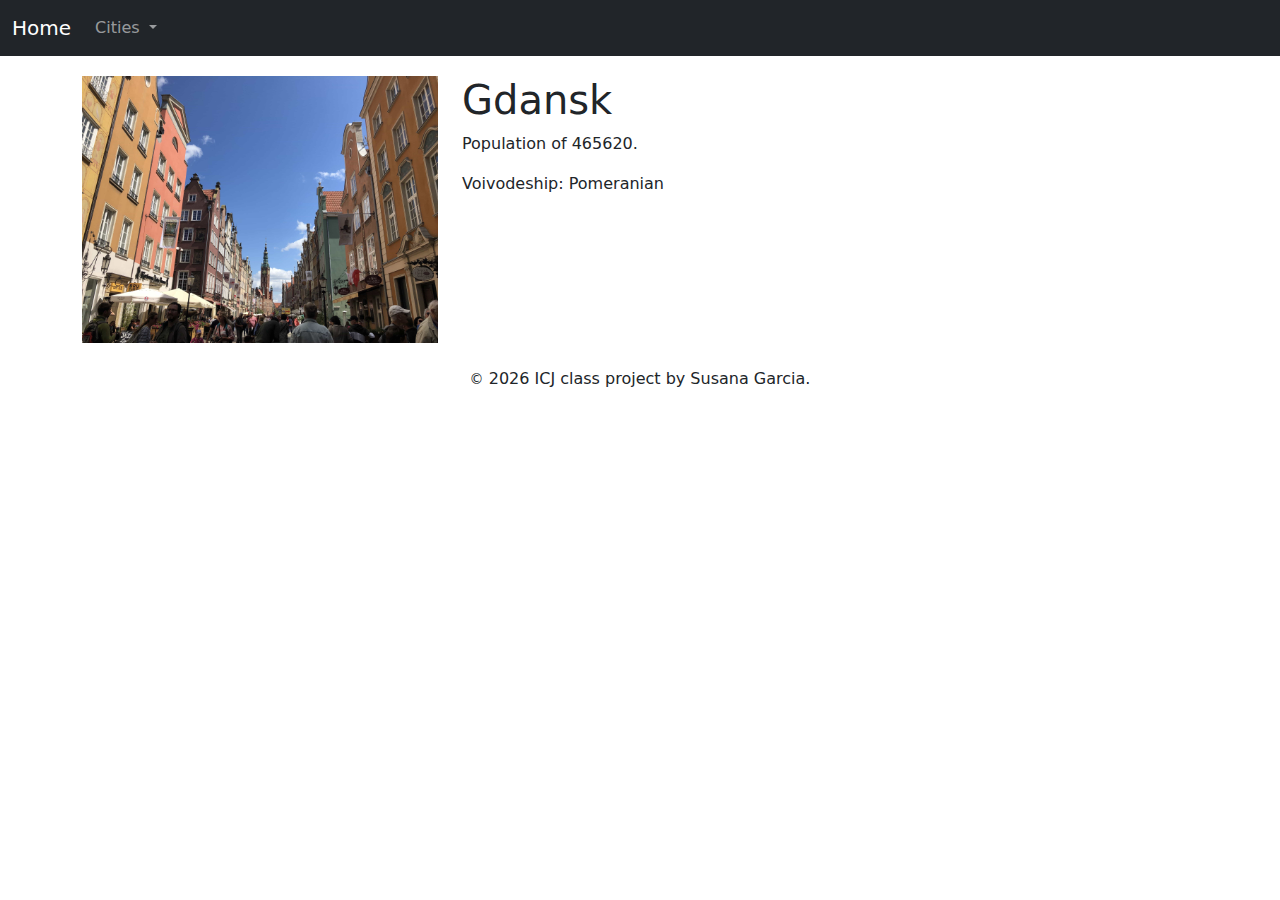
==== docs/cities/gdansk.html @ fd350b7e "updates voivodeships" ====
<!doctype html>
<html lang="en">
  <!-- A Intro to Coding for Journalists class project -->
  <head>
    <title>Gdansk</title>
    <meta name="description" content="Gdansk , Pomeranian">
    <meta charset="utf-8">
    <meta http-equiv="X-UA-Compatible" content="IE=edge"/>
    <meta name="viewport" content="width=device-width, initial-scale=1, maximum-scale=1">
    <link rel="stylesheet" href="../css/main.css">
  </head>
  <body>
    <nav class="navbar navbar-expand-lg bg-dark" data-bs-theme="dark">
  <div class="container-fluid">
    <a class="navbar-brand" href="../index.html">Home</a>
    <button class="navbar-toggler" type="button" data-bs-toggle="collapse" data-bs-target="#navbarNavDropdown" aria-controls="navbarNavDropdown" aria-expanded="false" aria-label="Toggle navigation">
      <span class="navbar-toggler-icon"></span>
    </button>
    <div class="collapse navbar-collapse" id="navbarNavDropdown">
      <ul class="navbar-nav">
        <li class="nav-item dropdown">
          <a class="nav-link dropdown-toggle" href="#" id="navbarDropdownMenuLink" role="button" data-bs-toggle="dropdown" aria-expanded="false">
            Cities
          </a>
          <ul class="dropdown-menu" aria-labelledby="navbarDropdownMenuLink">
            
            <li><a class="dropdown-item" href="../cities/gdansk.html">Gdansk</a></li>
            
            <li><a class="dropdown-item" href="../cities/szczecin.html">Szczecin</a></li>
            
            <li><a class="dropdown-item" href="../cities/torun.html">Torun</a></li>
            
          </ul>
        </li>
      </ul>
    </div>
  </div>
</nav>

    
  <article class="container">
    <div class="row">
      <div class="col-sm-4">
          <img src="../img/gdansk.jpg" alt="Photo of Gdansk" class="img-fluid mb-4">
      </div>
      <div class="col-sm-8">
          <h1>Gdansk</h1>
          <p>Population of 465620.</p>
          <p>Voivodeship: Pomeranian</p>
      </div>
    </div>
  </article>


    <footer>
<p id="legal" class="center-block text-center">
  <small>&copy;</small> <span class="copyright-year"></span>
  ICJ class project by Susana Garcia.
</p>
</footer>


    <script src="../js/jquery.js"></script>
    <script src="../js/bootstrap.bundle.min.js"></script>
    <script src="../js/scripts.js"></script>
  </body>
</html>
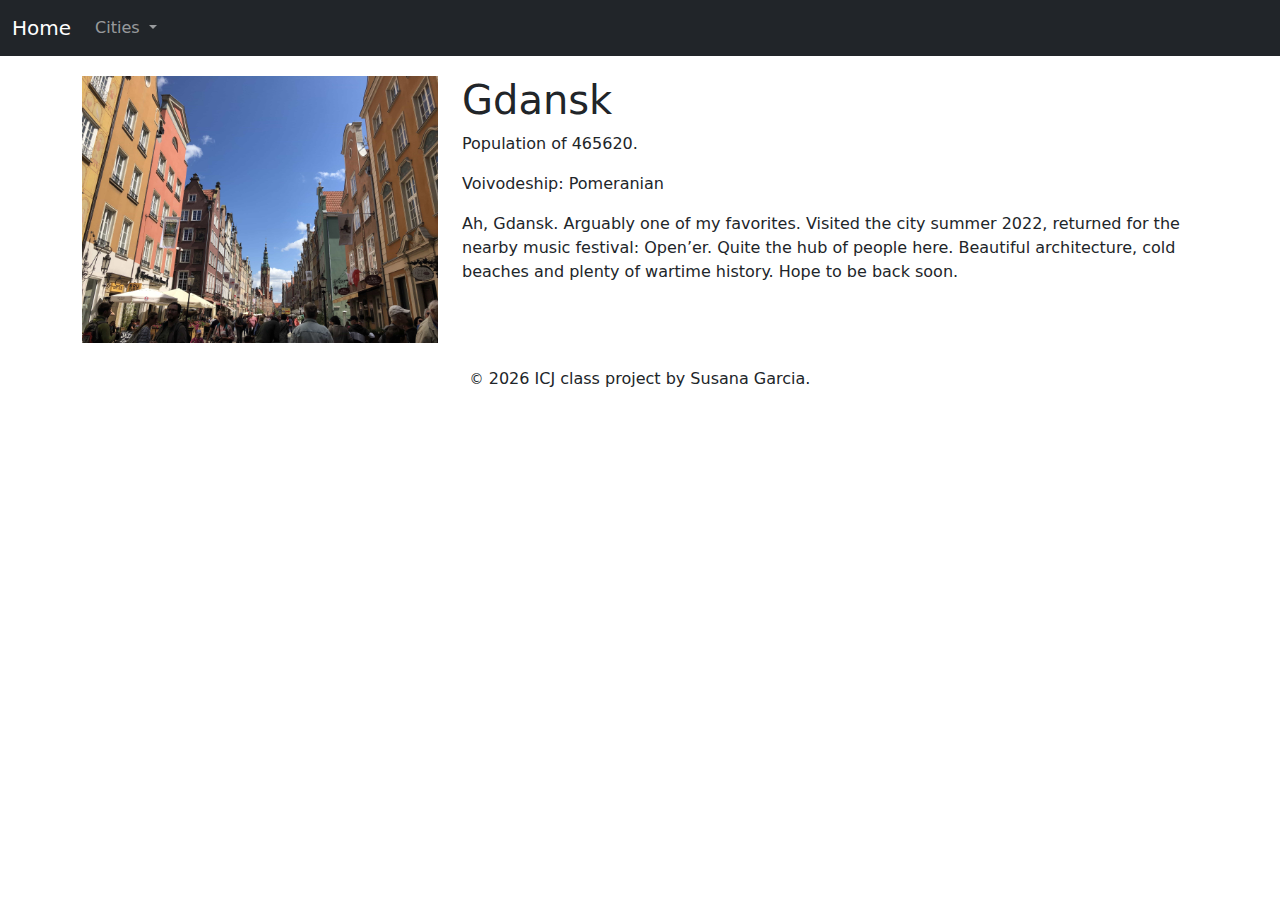
==== commit f9c77179: "updates blurbs" ====
--- a/docs/cities/gdansk.html
+++ b/docs/cities/gdansk.html
@@ -1,67 +1,103 @@
-<!doctype html>
+<!DOCTYPE html>
 <html lang="en">
   <!-- A Intro to Coding for Journalists class project -->
   <head>
     <title>Gdansk</title>
-    <meta name="description" content="Gdansk , Pomeranian">
-    <meta charset="utf-8">
-    <meta http-equiv="X-UA-Compatible" content="IE=edge"/>
-    <meta name="viewport" content="width=device-width, initial-scale=1, maximum-scale=1">
-    <link rel="stylesheet" href="../css/main.css">
+    <meta name="description" content="Gdansk , Pomeranian" />
+    <meta charset="utf-8" />
+    <meta http-equiv="X-UA-Compatible" content="IE=edge" />
+    <meta
+      name="viewport"
+      content="width=device-width, initial-scale=1, maximum-scale=1"
+    />
+    <link rel="stylesheet" href="../css/main.css" />
   </head>
   <body>
     <nav class="navbar navbar-expand-lg bg-dark" data-bs-theme="dark">
-  <div class="container-fluid">
-    <a class="navbar-brand" href="../index.html">Home</a>
-    <button class="navbar-toggler" type="button" data-bs-toggle="collapse" data-bs-target="#navbarNavDropdown" aria-controls="navbarNavDropdown" aria-expanded="false" aria-label="Toggle navigation">
-      <span class="navbar-toggler-icon"></span>
-    </button>
-    <div class="collapse navbar-collapse" id="navbarNavDropdown">
-      <ul class="navbar-nav">
-        <li class="nav-item dropdown">
-          <a class="nav-link dropdown-toggle" href="#" id="navbarDropdownMenuLink" role="button" data-bs-toggle="dropdown" aria-expanded="false">
-            Cities
-          </a>
-          <ul class="dropdown-menu" aria-labelledby="navbarDropdownMenuLink">
-            
-            <li><a class="dropdown-item" href="../cities/gdansk.html">Gdansk</a></li>
-            
-            <li><a class="dropdown-item" href="../cities/szczecin.html">Szczecin</a></li>
-            
-            <li><a class="dropdown-item" href="../cities/torun.html">Torun</a></li>
-            
+      <div class="container-fluid">
+        <a class="navbar-brand" href="../index.html">Home</a>
+        <button
+          class="navbar-toggler"
+          type="button"
+          data-bs-toggle="collapse"
+          data-bs-target="#navbarNavDropdown"
+          aria-controls="navbarNavDropdown"
+          aria-expanded="false"
+          aria-label="Toggle navigation"
+        >
+          <span class="navbar-toggler-icon"></span>
+        </button>
+        <div class="collapse navbar-collapse" id="navbarNavDropdown">
+          <ul class="navbar-nav">
+            <li class="nav-item dropdown">
+              <a
+                class="nav-link dropdown-toggle"
+                href="#"
+                id="navbarDropdownMenuLink"
+                role="button"
+                data-bs-toggle="dropdown"
+                aria-expanded="false"
+              >
+                Cities
+              </a>
+              <ul
+                class="dropdown-menu"
+                aria-labelledby="navbarDropdownMenuLink"
+              >
+                <li>
+                  <a class="dropdown-item" href="../cities/gdansk.html"
+                    >Gdansk</a
+                  >
+                </li>
+
+                <li>
+                  <a class="dropdown-item" href="../cities/szczecin.html"
+                    >Szczecin</a
+                  >
+                </li>
+
+                <li>
+                  <a class="dropdown-item" href="../cities/torun.html">Torun</a>
+                </li>
+              </ul>
+            </li>
           </ul>
-        </li>
-      </ul>
-    </div>
-  </div>
-</nav>
+        </div>
+      </div>
+    </nav>
 
-    
-  <article class="container">
-    <div class="row">
-      <div class="col-sm-4">
-          <img src="../img/gdansk.jpg" alt="Photo of Gdansk" class="img-fluid mb-4">
-      </div>
-      <div class="col-sm-8">
+    <article class="container">
+      <div class="row">
+        <div class="col-sm-4">
+          <img
+            src="../img/gdansk.jpg"
+            alt="Photo of Gdansk"
+            class="img-fluid mb-4"
+          />
+        </div>
+        <div class="col-sm-8">
           <h1>Gdansk</h1>
           <p>Population of 465620.</p>
           <p>Voivodeship: Pomeranian</p>
+          <p>
+            Ah, Gdansk. Arguably one of my favorites. Visited the city summer
+            2022, returned for the nearby music festival: Open’er. Quite the hub
+            of people here. Beautiful architecture, cold beaches and plenty of
+            wartime history. Hope to be back soon.
+          </p>
+        </div>
       </div>
-    </div>
-  </article>
-
+    </article>
 
     <footer>
-<p id="legal" class="center-block text-center">
-  <small>&copy;</small> <span class="copyright-year"></span>
-  ICJ class project by Susana Garcia.
-</p>
-</footer>
-
+      <p id="legal" class="center-block text-center">
+        <small>&copy;</small> <span class="copyright-year"></span>
+        ICJ class project by Susana Garcia.
+      </p>
+    </footer>
 
     <script src="../js/jquery.js"></script>
     <script src="../js/bootstrap.bundle.min.js"></script>
     <script src="../js/scripts.js"></script>
   </body>
-</html>+</html>
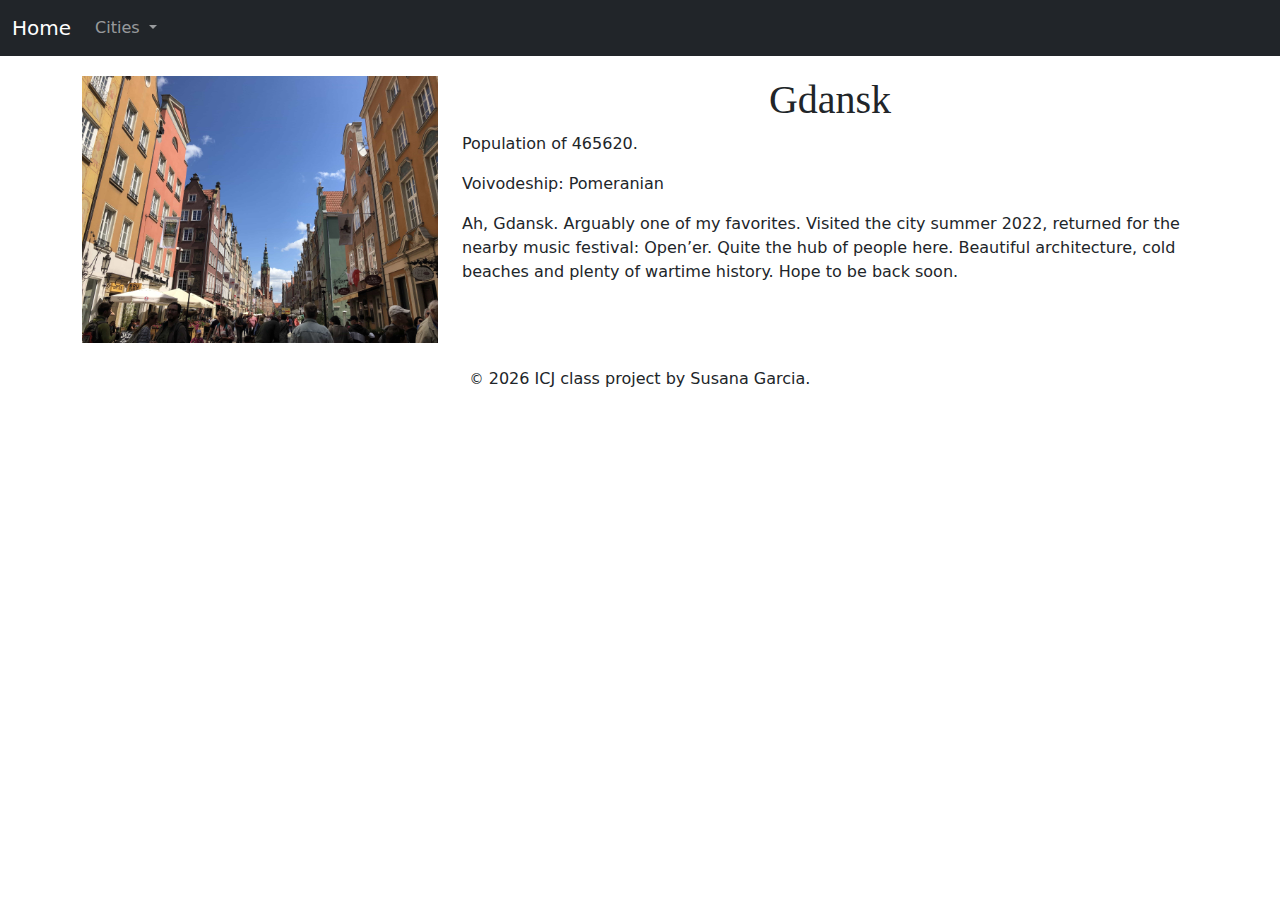
==== commit 12c5343c: "added response design" ====
--- a/docs/cities/gdansk.html
+++ b/docs/cities/gdansk.html
@@ -1,103 +1,68 @@
-<!DOCTYPE html>
+<!doctype html>
 <html lang="en">
   <!-- A Intro to Coding for Journalists class project -->
   <head>
     <title>Gdansk</title>
-    <meta name="description" content="Gdansk , Pomeranian" />
-    <meta charset="utf-8" />
-    <meta http-equiv="X-UA-Compatible" content="IE=edge" />
-    <meta
-      name="viewport"
-      content="width=device-width, initial-scale=1, maximum-scale=1"
-    />
-    <link rel="stylesheet" href="../css/main.css" />
+    <meta name="description" content="Gdansk , Pomeranian">
+    <meta charset="utf-8">
+    <meta http-equiv="X-UA-Compatible" content="IE=edge"/>
+    <meta name="viewport" content="width=device-width, initial-scale=1, maximum-scale=1">
+    <link rel="stylesheet" href="../css/main.css">
   </head>
   <body>
     <nav class="navbar navbar-expand-lg bg-dark" data-bs-theme="dark">
-      <div class="container-fluid">
-        <a class="navbar-brand" href="../index.html">Home</a>
-        <button
-          class="navbar-toggler"
-          type="button"
-          data-bs-toggle="collapse"
-          data-bs-target="#navbarNavDropdown"
-          aria-controls="navbarNavDropdown"
-          aria-expanded="false"
-          aria-label="Toggle navigation"
-        >
-          <span class="navbar-toggler-icon"></span>
-        </button>
-        <div class="collapse navbar-collapse" id="navbarNavDropdown">
-          <ul class="navbar-nav">
-            <li class="nav-item dropdown">
-              <a
-                class="nav-link dropdown-toggle"
-                href="#"
-                id="navbarDropdownMenuLink"
-                role="button"
-                data-bs-toggle="dropdown"
-                aria-expanded="false"
-              >
-                Cities
-              </a>
-              <ul
-                class="dropdown-menu"
-                aria-labelledby="navbarDropdownMenuLink"
-              >
-                <li>
-                  <a class="dropdown-item" href="../cities/gdansk.html"
-                    >Gdansk</a
-                  >
-                </li>
+  <div class="container-fluid">
+    <a class="navbar-brand" href="../index.html">Home</a>
+    <button class="navbar-toggler" type="button" data-bs-toggle="collapse" data-bs-target="#navbarNavDropdown" aria-controls="navbarNavDropdown" aria-expanded="false" aria-label="Toggle navigation">
+      <span class="navbar-toggler-icon"></span>
+    </button>
+    <div class="collapse navbar-collapse" id="navbarNavDropdown">
+      <ul class="navbar-nav">
+        <li class="nav-item dropdown">
+          <a class="nav-link dropdown-toggle" href="#" id="navbarDropdownMenuLink" role="button" data-bs-toggle="dropdown" aria-expanded="false">
+            Cities
+          </a>
+          <ul class="dropdown-menu" aria-labelledby="navbarDropdownMenuLink">
+            
+            <li><a class="dropdown-item" href="../cities/gdansk.html">Gdansk</a></li>
+            
+            <li><a class="dropdown-item" href="../cities/szczecin.html">Szczecin</a></li>
+            
+            <li><a class="dropdown-item" href="../cities/torun.html">Torun</a></li>
+            
+          </ul>
+        </li>
+      </ul>
+    </div>
+  </div>
+</nav>
 
-                <li>
-                  <a class="dropdown-item" href="../cities/szczecin.html"
-                    >Szczecin</a
-                  >
-                </li>
-
-                <li>
-                  <a class="dropdown-item" href="../cities/torun.html">Torun</a>
-                </li>
-              </ul>
-            </li>
-          </ul>
-        </div>
+    
+  <article class="container">
+    <div class="row">
+      <div class="col-sm-4">
+          <img src="../img/gdansk.jpg" alt="Photo of Gdansk" class="img-fluid mb-4">
       </div>
-    </nav>
-
-    <article class="container">
-      <div class="row">
-        <div class="col-sm-4">
-          <img
-            src="../img/gdansk.jpg"
-            alt="Photo of Gdansk"
-            class="img-fluid mb-4"
-          />
-        </div>
-        <div class="col-sm-8">
+      <div class="col-sm-8">
           <h1>Gdansk</h1>
           <p>Population of 465620.</p>
           <p>Voivodeship: Pomeranian</p>
-          <p>
-            Ah, Gdansk. Arguably one of my favorites. Visited the city summer
-            2022, returned for the nearby music festival: Open’er. Quite the hub
-            of people here. Beautiful architecture, cold beaches and plenty of
-            wartime history. Hope to be back soon.
-          </p>
-        </div>
+          <p>Ah, Gdansk. Arguably one of my favorites. Visited the city summer 2022, returned for the nearby music festival: Open’er. Quite the hub of people here. Beautiful architecture, cold beaches and plenty of wartime history. Hope to be back soon.</p>
       </div>
-    </article>
+    </div>
+  </article>
+
 
     <footer>
-      <p id="legal" class="center-block text-center">
-        <small>&copy;</small> <span class="copyright-year"></span>
-        ICJ class project by Susana Garcia.
-      </p>
-    </footer>
+<p id="legal" class="center-block text-center">
+  <small>&copy;</small> <span class="copyright-year"></span>
+  ICJ class project by Susana Garcia.
+</p>
+</footer>
+
 
     <script src="../js/jquery.js"></script>
     <script src="../js/bootstrap.bundle.min.js"></script>
     <script src="../js/scripts.js"></script>
   </body>
-</html>
+</html>--- a/docs/css/main.css
+++ b/docs/css/main.css
@@ -3,5 +3,5 @@
  * Bootstrap  v5.3.1 (https://getbootstrap.com/)
  * Copyright 2011-2023 The Bootstrap Authors
  * Licensed under MIT (https://github.com/twbs/bootstrap/blob/main/LICENSE)
- */:root,[data-bs-theme=light]{--bs-blue:#0d6efd;--bs-indigo:#6610f2;--bs-purple:#6f42c1;--bs-pink:#d63384;--bs-red:#dc3545;--bs-orange:#fd7e14;--bs-yellow:#ffc107;--bs-green:#198754;--bs-teal:#20c997;--bs-cyan:#0dcaf0;--bs-black:#000;--bs-white:#fff;--bs-gray:#6c757d;--bs-gray-dark:#343a40;--bs-gray-100:#f8f9fa;--bs-gray-200:#e9ecef;--bs-gray-300:#dee2e6;--bs-gray-400:#ced4da;--bs-gray-500:#adb5bd;--bs-gray-600:#6c757d;--bs-gray-700:#495057;--bs-gray-800:#343a40;--bs-gray-900:#212529;--bs-primary:#0d6efd;--bs-secondary:#6c757d;--bs-success:#198754;--bs-info:#0dcaf0;--bs-warning:#ffc107;--bs-danger:#dc3545;--bs-light:#f8f9fa;--bs-dark:#212529;--bs-primary-rgb:13,110,253;--bs-secondary-rgb:108,117,125;--bs-success-rgb:25,135,84;--bs-info-rgb:13,202,240;--bs-warning-rgb:255,193,7;--bs-danger-rgb:220,53,69;--bs-light-rgb:248,249,250;--bs-dark-rgb:33,37,41;--bs-primary-text-emphasis:#052c65;--bs-secondary-text-emphasis:#2b2f32;--bs-success-text-emphasis:#0a3622;--bs-info-text-emphasis:#055160;--bs-warning-text-emphasis:#664d03;--bs-danger-text-emphasis:#58151c;--bs-light-text-emphasis:#495057;--bs-dark-text-emphasis:#495057;--bs-primary-bg-subtle:#cfe2ff;--bs-secondary-bg-subtle:#e2e3e5;--bs-success-bg-subtle:#d1e7dd;--bs-info-bg-subtle:#cff4fc;--bs-warning-bg-subtle:#fff3cd;--bs-danger-bg-subtle:#f8d7da;--bs-light-bg-subtle:#fcfcfd;--bs-dark-bg-subtle:#ced4da;--bs-primary-border-subtle:#9ec5fe;--bs-secondary-border-subtle:#c4c8cb;--bs-success-border-subtle:#a3cfbb;--bs-info-border-subtle:#9eeaf9;--bs-warning-border-subtle:#ffe69c;--bs-danger-border-subtle:#f1aeb5;--bs-light-border-subtle:#e9ecef;--bs-dark-border-subtle:#adb5bd;--bs-white-rgb:255,255,255;--bs-black-rgb:0,0,0;--bs-font-sans-serif:system-ui,-apple-system,"Segoe UI",Roboto,"Helvetica Neue","Noto Sans","Liberation Sans",Arial,sans-serif,"Apple Color Emoji","Segoe UI Emoji","Segoe UI Symbol","Noto Color Emoji";--bs-font-monospace:SFMono-Regular,Menlo,Monaco,Consolas,"Liberation Mono","Courier New",monospace;--bs-gradient:linear-gradient(180deg,hsla(0,0%,100%,.15),hsla(0,0%,100%,0));--bs-body-font-family:var(--bs-font-sans-serif);--bs-body-font-size:1rem;--bs-body-font-weight:400;--bs-body-line-height:1.5;--bs-body-color:#212529;--bs-body-color-rgb:33,37,41;--bs-body-bg:#fff;--bs-body-bg-rgb:255,255,255;--bs-emphasis-color:#000;--bs-emphasis-color-rgb:0,0,0;--bs-secondary-color:rgba(33,37,41,.75);--bs-secondary-color-rgb:33,37,41;--bs-secondary-bg:#e9ecef;--bs-secondary-bg-rgb:233,236,239;--bs-tertiary-color:rgba(33,37,41,.5);--bs-tertiary-color-rgb:33,37,41;--bs-tertiary-bg:#f8f9fa;--bs-tertiary-bg-rgb:248,249,250;--bs-heading-color:inherit;--bs-link-color:#0d6efd;--bs-link-color-rgb:13,110,253;--bs-link-decoration:underline;--bs-link-hover-color:#0a58ca;--bs-link-hover-color-rgb:10,88,202;--bs-code-color:#d63384;--bs-highlight-bg:#fff3cd;--bs-border-width:1px;--bs-border-style:solid;--bs-border-color:#dee2e6;--bs-border-color-translucent:rgba(0,0,0,.175);--bs-border-radius:0.375rem;--bs-border-radius-sm:0.25rem;--bs-border-radius-lg:0.5rem;--bs-border-radius-xl:1rem;--bs-border-radius-xxl:2rem;--bs-border-radius-2xl:var(--bs-border-radius-xxl);--bs-border-radius-pill:50rem;--bs-box-shadow:0 0.5rem 1rem rgba(0,0,0,.15);--bs-box-shadow-sm:0 0.125rem 0.25rem rgba(0,0,0,.075);--bs-box-shadow-lg:0 1rem 3rem rgba(0,0,0,.175);--bs-box-shadow-inset:inset 0 1px 2px rgba(0,0,0,.075);--bs-focus-ring-width:0.25rem;--bs-focus-ring-opacity:0.25;--bs-focus-ring-color:rgba(13,110,253,.25);--bs-form-valid-color:#198754;--bs-form-valid-border-color:#198754;--bs-form-invalid-color:#dc3545;--bs-form-invalid-border-color:#dc3545}[data-bs-theme=dark]{--bs-body-color:#dee2e6;--bs-body-color-rgb:222,226,230;--bs-body-bg:#212529;--bs-body-bg-rgb:33,37,41;--bs-emphasis-color:#fff;--bs-emphasis-color-rgb:255,255,255;--bs-secondary-color:rgba(222,226,230,.75);--bs-secondary-color-rgb:222,226,230;--bs-secondary-bg:#343a40;--bs-secondary-bg-rgb:52,58,64;--bs-tertiary-color:rgba(222,226,230,.5);--bs-tertiary-color-rgb:222,226,230;--bs-tertiary-bg:#2b3035;--bs-tertiary-bg-rgb:43,48,53;--bs-primary-text-emphasis:#6ea8fe;--bs-secondary-text-emphasis:#a7acb1;--bs-success-text-emphasis:#75b798;--bs-info-text-emphasis:#6edff6;--bs-warning-text-emphasis:#ffda6a;--bs-danger-text-emphasis:#ea868f;--bs-light-text-emphasis:#f8f9fa;--bs-dark-text-emphasis:#dee2e6;--bs-primary-bg-subtle:#031633;--bs-secondary-bg-subtle:#161719;--bs-success-bg-subtle:#051b11;--bs-info-bg-subtle:#032830;--bs-warning-bg-subtle:#332701;--bs-danger-bg-subtle:#2c0b0e;--bs-light-bg-subtle:#343a40;--bs-dark-bg-subtle:#1a1d20;--bs-primary-border-subtle:#084298;--bs-secondary-border-subtle:#41464b;--bs-success-border-subtle:#0f5132;--bs-info-border-subtle:#087990;--bs-warning-border-subtle:#997404;--bs-danger-border-subtle:#842029;--bs-light-border-subtle:#495057;--bs-dark-border-subtle:#343a40;--bs-heading-color:inherit;--bs-link-color:#6ea8fe;--bs-link-hover-color:#8bb9fe;--bs-link-color-rgb:110,168,254;--bs-link-hover-color-rgb:139,185,254;--bs-code-color:#e685b5;--bs-border-color:#495057;--bs-border-color-translucent:hsla(0,0%,100%,.15);--bs-form-valid-color:#75b798;--bs-form-valid-border-color:#75b798;--bs-form-invalid-color:#ea868f;--bs-form-invalid-border-color:#ea868f;color-scheme:dark}*,:after,:before{box-sizing:border-box}@media (prefers-reduced-motion:no-preference){:root{scroll-behavior:smooth}}body{-webkit-text-size-adjust:100%;-webkit-tap-highlight-color:rgba(0,0,0,0);background-color:var(--bs-body-bg);color:var(--bs-body-color);font-family:var(--bs-body-font-family);font-size:var(--bs-body-font-size);font-weight:var(--bs-body-font-weight);line-height:var(--bs-body-line-height);margin:0;text-align:var(--bs-body-text-align)}hr{border:0;border-top:var(--bs-border-width) solid;color:inherit;margin:1rem 0;opacity:.25}.h1,.h2,.h3,.h4,.h5,.h6,h1,h2,h3,h4,h5,h6{color:var(--bs-heading-color);font-weight:500;line-height:1.2;margin-bottom:.5rem;margin-top:0}.h1,h1{font-size:calc(1.375rem + 1.5vw)}@media (min-width:1200px){.h1,h1{font-size:2.5rem}}.h2,h2{font-size:calc(1.325rem + .9vw)}@media (min-width:1200px){.h2,h2{font-size:2rem}}.h3,h3{font-size:calc(1.3rem + .6vw)}@media (min-width:1200px){.h3,h3{font-size:1.75rem}}.h4,h4{font-size:calc(1.275rem + .3vw)}@media (min-width:1200px){.h4,h4{font-size:1.5rem}}.h5,h5{font-size:1.25rem}.h6,h6{font-size:1rem}p{margin-bottom:1rem;margin-top:0}abbr[title]{cursor:help;-webkit-text-decoration:underline dotted;text-decoration:underline dotted;-webkit-text-decoration-skip-ink:none;text-decoration-skip-ink:none}address{font-style:normal;line-height:inherit;margin-bottom:1rem}ol,ul{padding-left:2rem}dl,ol,ul{margin-bottom:1rem;margin-top:0}ol ol,ol ul,ul ol,ul ul{margin-bottom:0}dt{font-weight:700}dd{margin-bottom:.5rem;margin-left:0}blockquote{margin:0 0 1rem}b,strong{font-weight:bolder}.small,small{font-size:.875em}.mark,mark{background-color:var(--bs-highlight-bg);padding:.1875em}sub,sup{font-size:.75em;line-height:0;position:relative;vertical-align:baseline}sub{bottom:-.25em}sup{top:-.5em}a{color:rgba(var(--bs-link-color-rgb),var(--bs-link-opacity,1));text-decoration:underline}a:hover{--bs-link-color-rgb:var(--bs-link-hover-color-rgb)}a:not([href]):not([class]),a:not([href]):not([class]):hover{color:inherit;text-decoration:none}code,kbd,pre,samp{font-family:var(--bs-font-monospace);font-size:1em}pre{display:block;font-size:.875em;margin-bottom:1rem;margin-top:0;overflow:auto}pre code{color:inherit;font-size:inherit;word-break:normal}code{word-wrap:break-word;color:var(--bs-code-color);font-size:.875em}a>code{color:inherit}kbd{background-color:var(--bs-body-color);border-radius:.25rem;color:var(--bs-body-bg);font-size:.875em;padding:.1875rem .375rem}kbd kbd{font-size:1em;padding:0}figure{margin:0 0 1rem}img,svg{vertical-align:middle}table{border-collapse:collapse;caption-side:bottom}caption{color:var(--bs-secondary-color);padding-bottom:.5rem;padding-top:.5rem;text-align:left}th{text-align:inherit;text-align:-webkit-match-parent}tbody,td,tfoot,th,thead,tr{border:0 solid;border-color:inherit}label{display:inline-block}button{border-radius:0}button:focus:not(:focus-visible){outline:0}button,input,optgroup,select,textarea{font-family:inherit;font-size:inherit;line-height:inherit;margin:0}button,select{text-transform:none}[role=button]{cursor:pointer}select{word-wrap:normal}select:disabled{opacity:1}[list]:not([type=date]):not([type=datetime-local]):not([type=month]):not([type=week]):not([type=time])::-webkit-calendar-picker-indicator{display:none!important}[type=button],[type=reset],[type=submit],button{-webkit-appearance:button}[type=button]:not(:disabled),[type=reset]:not(:disabled),[type=submit]:not(:disabled),button:not(:disabled){cursor:pointer}::-moz-focus-inner{border-style:none;padding:0}textarea{resize:vertical}fieldset{border:0;margin:0;min-width:0;padding:0}legend{float:left;font-size:calc(1.275rem + .3vw);line-height:inherit;margin-bottom:.5rem;padding:0;width:100%}@media (min-width:1200px){legend{font-size:1.5rem}}legend+*{clear:left}::-webkit-datetime-edit-day-field,::-webkit-datetime-edit-fields-wrapper,::-webkit-datetime-edit-hour-field,::-webkit-datetime-edit-minute,::-webkit-datetime-edit-month-field,::-webkit-datetime-edit-text,::-webkit-datetime-edit-year-field{padding:0}::-webkit-inner-spin-button{height:auto}[type=search]{-webkit-appearance:textfield;outline-offset:-2px}::-webkit-search-decoration{-webkit-appearance:none}::-webkit-color-swatch-wrapper{padding:0}::-webkit-file-upload-button{-webkit-appearance:button;font:inherit}::file-selector-button{-webkit-appearance:button;font:inherit}output{display:inline-block}iframe{border:0}summary{cursor:pointer;display:list-item}progress{vertical-align:baseline}[hidden]{display:none!important}.lead{font-size:1.25rem;font-weight:300}.display-1{font-size:calc(1.625rem + 4.5vw);font-weight:300;line-height:1.2}@media (min-width:1200px){.display-1{font-size:5rem}}.display-2{font-size:calc(1.575rem + 3.9vw);font-weight:300;line-height:1.2}@media (min-width:1200px){.display-2{font-size:4.5rem}}.display-3{font-size:calc(1.525rem + 3.3vw);font-weight:300;line-height:1.2}@media (min-width:1200px){.display-3{font-size:4rem}}.display-4{font-size:calc(1.475rem + 2.7vw);font-weight:300;line-height:1.2}@media (min-width:1200px){.display-4{font-size:3.5rem}}.display-5{font-size:calc(1.425rem + 2.1vw);font-weight:300;line-height:1.2}@media (min-width:1200px){.display-5{font-size:3rem}}.display-6{font-size:calc(1.375rem + 1.5vw);font-weight:300;line-height:1.2}@media (min-width:1200px){.display-6{font-size:2.5rem}}.list-inline,.list-unstyled{list-style:none;padding-left:0}.list-inline-item{display:inline-block}.list-inline-item:not(:last-child){margin-right:.5rem}.initialism{font-size:.875em;text-transform:uppercase}.blockquote{font-size:1.25rem;margin-bottom:1rem}.blockquote>:last-child{margin-bottom:0}.blockquote-footer{color:#6c757d;font-size:.875em;margin-bottom:1rem;margin-top:-1rem}.blockquote-footer:before{content:"— "}.img-fluid,.img-thumbnail{height:auto;max-width:100%}.img-thumbnail{background-color:var(--bs-body-bg);border:var(--bs-border-width) solid var(--bs-border-color);border-radius:var(--bs-border-radius);padding:.25rem}.figure{display:inline-block}.figure-img{line-height:1;margin-bottom:.5rem}.figure-caption{color:var(--bs-secondary-color);font-size:.875em}.container,.container-fluid,.container-lg,.container-md,.container-sm,.container-xl,.container-xxl{--bs-gutter-x:1.5rem;--bs-gutter-y:0;margin-left:auto;margin-right:auto;padding-left:calc(var(--bs-gutter-x)*.5);padding-right:calc(var(--bs-gutter-x)*.5);width:100%}@media (min-width:576px){.container,.container-sm{max-width:540px}}@media (min-width:768px){.container,.container-md,.container-sm{max-width:720px}}@media (min-width:992px){.container,.container-lg,.container-md,.container-sm{max-width:960px}}@media (min-width:1200px){.container,.container-lg,.container-md,.container-sm,.container-xl{max-width:1140px}}@media (min-width:1400px){.container,.container-lg,.container-md,.container-sm,.container-xl,.container-xxl{max-width:1320px}}:root{--bs-breakpoint-xs:0;--bs-breakpoint-sm:576px;--bs-breakpoint-md:768px;--bs-breakpoint-lg:992px;--bs-breakpoint-xl:1200px;--bs-breakpoint-xxl:1400px}.row{--bs-gutter-x:1.5rem;--bs-gutter-y:0;display:-webkit-flex;display:-ms-flexbox;display:flex;-webkit-flex-wrap:wrap;-ms-flex-wrap:wrap;flex-wrap:wrap;margin-left:calc(var(--bs-gutter-x)*-.5);margin-right:calc(var(--bs-gutter-x)*-.5);margin-top:calc(var(--bs-gutter-y)*-1)}.row>*{-ms-flex-negative:0;-webkit-flex-shrink:0;flex-shrink:0;margin-top:var(--bs-gutter-y);max-width:100%;padding-left:calc(var(--bs-gutter-x)*.5);padding-right:calc(var(--bs-gutter-x)*.5);width:100%}.col{-webkit-flex:1 0 0%;-ms-flex:1 0 0%;flex:1 0 0%}.row-cols-auto>*{width:auto}.row-cols-1>*,.row-cols-auto>*{-webkit-flex:0 0 auto;-ms-flex:0 0 auto;flex:0 0 auto}.row-cols-1>*{width:100%}.row-cols-2>*{width:50%}.row-cols-2>*,.row-cols-3>*{-webkit-flex:0 0 auto;-ms-flex:0 0 auto;flex:0 0 auto}.row-cols-3>*{width:33.3333333333%}.row-cols-4>*{width:25%}.row-cols-4>*,.row-cols-5>*{-webkit-flex:0 0 auto;-ms-flex:0 0 auto;flex:0 0 auto}.row-cols-5>*{width:20%}.row-cols-6>*{width:16.6666666667%}.col-auto,.row-cols-6>*{-webkit-flex:0 0 auto;-ms-flex:0 0 auto;flex:0 0 auto}.col-auto{width:auto}.col-1{width:8.33333333%}.col-1,.col-2{-webkit-flex:0 0 auto;-ms-flex:0 0 auto;flex:0 0 auto}.col-2{width:16.66666667%}.col-3{width:25%}.col-3,.col-4{-webkit-flex:0 0 auto;-ms-flex:0 0 auto;flex:0 0 auto}.col-4{width:33.33333333%}.col-5{width:41.66666667%}.col-5,.col-6{-webkit-flex:0 0 auto;-ms-flex:0 0 auto;flex:0 0 auto}.col-6{width:50%}.col-7{width:58.33333333%}.col-7,.col-8{-webkit-flex:0 0 auto;-ms-flex:0 0 auto;flex:0 0 auto}.col-8{width:66.66666667%}.col-9{width:75%}.col-10,.col-9{-webkit-flex:0 0 auto;-ms-flex:0 0 auto;flex:0 0 auto}.col-10{width:83.33333333%}.col-11{width:91.66666667%}.col-11,.col-12{-webkit-flex:0 0 auto;-ms-flex:0 0 auto;flex:0 0 auto}.col-12{width:100%}.offset-1{margin-left:8.33333333%}.offset-2{margin-left:16.66666667%}.offset-3{margin-left:25%}.offset-4{margin-left:33.33333333%}.offset-5{margin-left:41.66666667%}.offset-6{margin-left:50%}.offset-7{margin-left:58.33333333%}.offset-8{margin-left:66.66666667%}.offset-9{margin-left:75%}.offset-10{margin-left:83.33333333%}.offset-11{margin-left:91.66666667%}.g-0,.gx-0{--bs-gutter-x:0}.g-0,.gy-0{--bs-gutter-y:0}.g-1,.gx-1{--bs-gutter-x:0.25rem}.g-1,.gy-1{--bs-gutter-y:0.25rem}.g-2,.gx-2{--bs-gutter-x:0.5rem}.g-2,.gy-2{--bs-gutter-y:0.5rem}.g-3,.gx-3{--bs-gutter-x:1rem}.g-3,.gy-3{--bs-gutter-y:1rem}.g-4,.gx-4{--bs-gutter-x:1.5rem}.g-4,.gy-4{--bs-gutter-y:1.5rem}.g-5,.gx-5{--bs-gutter-x:3rem}.g-5,.gy-5{--bs-gutter-y:3rem}@media (min-width:576px){.col-sm{-webkit-flex:1 0 0%;-ms-flex:1 0 0%;flex:1 0 0%}.row-cols-sm-auto>*{width:auto}.row-cols-sm-1>*,.row-cols-sm-auto>*{-webkit-flex:0 0 auto;-ms-flex:0 0 auto;flex:0 0 auto}.row-cols-sm-1>*{width:100%}.row-cols-sm-2>*{width:50%}.row-cols-sm-2>*,.row-cols-sm-3>*{-webkit-flex:0 0 auto;-ms-flex:0 0 auto;flex:0 0 auto}.row-cols-sm-3>*{width:33.3333333333%}.row-cols-sm-4>*{width:25%}.row-cols-sm-4>*,.row-cols-sm-5>*{-webkit-flex:0 0 auto;-ms-flex:0 0 auto;flex:0 0 auto}.row-cols-sm-5>*{width:20%}.row-cols-sm-6>*{width:16.6666666667%}.col-sm-auto,.row-cols-sm-6>*{-webkit-flex:0 0 auto;-ms-flex:0 0 auto;flex:0 0 auto}.col-sm-auto{width:auto}.col-sm-1{width:8.33333333%}.col-sm-1,.col-sm-2{-webkit-flex:0 0 auto;-ms-flex:0 0 auto;flex:0 0 auto}.col-sm-2{width:16.66666667%}.col-sm-3{width:25%}.col-sm-3,.col-sm-4{-webkit-flex:0 0 auto;-ms-flex:0 0 auto;flex:0 0 auto}.col-sm-4{width:33.33333333%}.col-sm-5{width:41.66666667%}.col-sm-5,.col-sm-6{-webkit-flex:0 0 auto;-ms-flex:0 0 auto;flex:0 0 auto}.col-sm-6{width:50%}.col-sm-7{width:58.33333333%}.col-sm-7,.col-sm-8{-webkit-flex:0 0 auto;-ms-flex:0 0 auto;flex:0 0 auto}.col-sm-8{width:66.66666667%}.col-sm-9{width:75%}.col-sm-10,.col-sm-9{-webkit-flex:0 0 auto;-ms-flex:0 0 auto;flex:0 0 auto}.col-sm-10{width:83.33333333%}.col-sm-11{width:91.66666667%}.col-sm-11,.col-sm-12{-webkit-flex:0 0 auto;-ms-flex:0 0 auto;flex:0 0 auto}.col-sm-12{width:100%}.offset-sm-0{margin-left:0}.offset-sm-1{margin-left:8.33333333%}.offset-sm-2{margin-left:16.66666667%}.offset-sm-3{margin-left:25%}.offset-sm-4{margin-left:33.33333333%}.offset-sm-5{margin-left:41.66666667%}.offset-sm-6{margin-left:50%}.offset-sm-7{margin-left:58.33333333%}.offset-sm-8{margin-left:66.66666667%}.offset-sm-9{margin-left:75%}.offset-sm-10{margin-left:83.33333333%}.offset-sm-11{margin-left:91.66666667%}.g-sm-0,.gx-sm-0{--bs-gutter-x:0}.g-sm-0,.gy-sm-0{--bs-gutter-y:0}.g-sm-1,.gx-sm-1{--bs-gutter-x:0.25rem}.g-sm-1,.gy-sm-1{--bs-gutter-y:0.25rem}.g-sm-2,.gx-sm-2{--bs-gutter-x:0.5rem}.g-sm-2,.gy-sm-2{--bs-gutter-y:0.5rem}.g-sm-3,.gx-sm-3{--bs-gutter-x:1rem}.g-sm-3,.gy-sm-3{--bs-gutter-y:1rem}.g-sm-4,.gx-sm-4{--bs-gutter-x:1.5rem}.g-sm-4,.gy-sm-4{--bs-gutter-y:1.5rem}.g-sm-5,.gx-sm-5{--bs-gutter-x:3rem}.g-sm-5,.gy-sm-5{--bs-gutter-y:3rem}}@media (min-width:768px){.col-md{-webkit-flex:1 0 0%;-ms-flex:1 0 0%;flex:1 0 0%}.row-cols-md-auto>*{width:auto}.row-cols-md-1>*,.row-cols-md-auto>*{-webkit-flex:0 0 auto;-ms-flex:0 0 auto;flex:0 0 auto}.row-cols-md-1>*{width:100%}.row-cols-md-2>*{width:50%}.row-cols-md-2>*,.row-cols-md-3>*{-webkit-flex:0 0 auto;-ms-flex:0 0 auto;flex:0 0 auto}.row-cols-md-3>*{width:33.3333333333%}.row-cols-md-4>*{width:25%}.row-cols-md-4>*,.row-cols-md-5>*{-webkit-flex:0 0 auto;-ms-flex:0 0 auto;flex:0 0 auto}.row-cols-md-5>*{width:20%}.row-cols-md-6>*{width:16.6666666667%}.col-md-auto,.row-cols-md-6>*{-webkit-flex:0 0 auto;-ms-flex:0 0 auto;flex:0 0 auto}.col-md-auto{width:auto}.col-md-1{width:8.33333333%}.col-md-1,.col-md-2{-webkit-flex:0 0 auto;-ms-flex:0 0 auto;flex:0 0 auto}.col-md-2{width:16.66666667%}.col-md-3{width:25%}.col-md-3,.col-md-4{-webkit-flex:0 0 auto;-ms-flex:0 0 auto;flex:0 0 auto}.col-md-4{width:33.33333333%}.col-md-5{width:41.66666667%}.col-md-5,.col-md-6{-webkit-flex:0 0 auto;-ms-flex:0 0 auto;flex:0 0 auto}.col-md-6{width:50%}.col-md-7{width:58.33333333%}.col-md-7,.col-md-8{-webkit-flex:0 0 auto;-ms-flex:0 0 auto;flex:0 0 auto}.col-md-8{width:66.66666667%}.col-md-9{width:75%}.col-md-10,.col-md-9{-webkit-flex:0 0 auto;-ms-flex:0 0 auto;flex:0 0 auto}.col-md-10{width:83.33333333%}.col-md-11{width:91.66666667%}.col-md-11,.col-md-12{-webkit-flex:0 0 auto;-ms-flex:0 0 auto;flex:0 0 auto}.col-md-12{width:100%}.offset-md-0{margin-left:0}.offset-md-1{margin-left:8.33333333%}.offset-md-2{margin-left:16.66666667%}.offset-md-3{margin-left:25%}.offset-md-4{margin-left:33.33333333%}.offset-md-5{margin-left:41.66666667%}.offset-md-6{margin-left:50%}.offset-md-7{margin-left:58.33333333%}.offset-md-8{margin-left:66.66666667%}.offset-md-9{margin-left:75%}.offset-md-10{margin-left:83.33333333%}.offset-md-11{margin-left:91.66666667%}.g-md-0,.gx-md-0{--bs-gutter-x:0}.g-md-0,.gy-md-0{--bs-gutter-y:0}.g-md-1,.gx-md-1{--bs-gutter-x:0.25rem}.g-md-1,.gy-md-1{--bs-gutter-y:0.25rem}.g-md-2,.gx-md-2{--bs-gutter-x:0.5rem}.g-md-2,.gy-md-2{--bs-gutter-y:0.5rem}.g-md-3,.gx-md-3{--bs-gutter-x:1rem}.g-md-3,.gy-md-3{--bs-gutter-y:1rem}.g-md-4,.gx-md-4{--bs-gutter-x:1.5rem}.g-md-4,.gy-md-4{--bs-gutter-y:1.5rem}.g-md-5,.gx-md-5{--bs-gutter-x:3rem}.g-md-5,.gy-md-5{--bs-gutter-y:3rem}}@media (min-width:992px){.col-lg{-webkit-flex:1 0 0%;-ms-flex:1 0 0%;flex:1 0 0%}.row-cols-lg-auto>*{width:auto}.row-cols-lg-1>*,.row-cols-lg-auto>*{-webkit-flex:0 0 auto;-ms-flex:0 0 auto;flex:0 0 auto}.row-cols-lg-1>*{width:100%}.row-cols-lg-2>*{width:50%}.row-cols-lg-2>*,.row-cols-lg-3>*{-webkit-flex:0 0 auto;-ms-flex:0 0 auto;flex:0 0 auto}.row-cols-lg-3>*{width:33.3333333333%}.row-cols-lg-4>*{width:25%}.row-cols-lg-4>*,.row-cols-lg-5>*{-webkit-flex:0 0 auto;-ms-flex:0 0 auto;flex:0 0 auto}.row-cols-lg-5>*{width:20%}.row-cols-lg-6>*{width:16.6666666667%}.col-lg-auto,.row-cols-lg-6>*{-webkit-flex:0 0 auto;-ms-flex:0 0 auto;flex:0 0 auto}.col-lg-auto{width:auto}.col-lg-1{width:8.33333333%}.col-lg-1,.col-lg-2{-webkit-flex:0 0 auto;-ms-flex:0 0 auto;flex:0 0 auto}.col-lg-2{width:16.66666667%}.col-lg-3{width:25%}.col-lg-3,.col-lg-4{-webkit-flex:0 0 auto;-ms-flex:0 0 auto;flex:0 0 auto}.col-lg-4{width:33.33333333%}.col-lg-5{width:41.66666667%}.col-lg-5,.col-lg-6{-webkit-flex:0 0 auto;-ms-flex:0 0 auto;flex:0 0 auto}.col-lg-6{width:50%}.col-lg-7{width:58.33333333%}.col-lg-7,.col-lg-8{-webkit-flex:0 0 auto;-ms-flex:0 0 auto;flex:0 0 auto}.col-lg-8{width:66.66666667%}.col-lg-9{width:75%}.col-lg-10,.col-lg-9{-webkit-flex:0 0 auto;-ms-flex:0 0 auto;flex:0 0 auto}.col-lg-10{width:83.33333333%}.col-lg-11{width:91.66666667%}.col-lg-11,.col-lg-12{-webkit-flex:0 0 auto;-ms-flex:0 0 auto;flex:0 0 auto}.col-lg-12{width:100%}.offset-lg-0{margin-left:0}.offset-lg-1{margin-left:8.33333333%}.offset-lg-2{margin-left:16.66666667%}.offset-lg-3{margin-left:25%}.offset-lg-4{margin-left:33.33333333%}.offset-lg-5{margin-left:41.66666667%}.offset-lg-6{margin-left:50%}.offset-lg-7{margin-left:58.33333333%}.offset-lg-8{margin-left:66.66666667%}.offset-lg-9{margin-left:75%}.offset-lg-10{margin-left:83.33333333%}.offset-lg-11{margin-left:91.66666667%}.g-lg-0,.gx-lg-0{--bs-gutter-x:0}.g-lg-0,.gy-lg-0{--bs-gutter-y:0}.g-lg-1,.gx-lg-1{--bs-gutter-x:0.25rem}.g-lg-1,.gy-lg-1{--bs-gutter-y:0.25rem}.g-lg-2,.gx-lg-2{--bs-gutter-x:0.5rem}.g-lg-2,.gy-lg-2{--bs-gutter-y:0.5rem}.g-lg-3,.gx-lg-3{--bs-gutter-x:1rem}.g-lg-3,.gy-lg-3{--bs-gutter-y:1rem}.g-lg-4,.gx-lg-4{--bs-gutter-x:1.5rem}.g-lg-4,.gy-lg-4{--bs-gutter-y:1.5rem}.g-lg-5,.gx-lg-5{--bs-gutter-x:3rem}.g-lg-5,.gy-lg-5{--bs-gutter-y:3rem}}@media (min-width:1200px){.col-xl{-webkit-flex:1 0 0%;-ms-flex:1 0 0%;flex:1 0 0%}.row-cols-xl-auto>*{width:auto}.row-cols-xl-1>*,.row-cols-xl-auto>*{-webkit-flex:0 0 auto;-ms-flex:0 0 auto;flex:0 0 auto}.row-cols-xl-1>*{width:100%}.row-cols-xl-2>*{width:50%}.row-cols-xl-2>*,.row-cols-xl-3>*{-webkit-flex:0 0 auto;-ms-flex:0 0 auto;flex:0 0 auto}.row-cols-xl-3>*{width:33.3333333333%}.row-cols-xl-4>*{width:25%}.row-cols-xl-4>*,.row-cols-xl-5>*{-webkit-flex:0 0 auto;-ms-flex:0 0 auto;flex:0 0 auto}.row-cols-xl-5>*{width:20%}.row-cols-xl-6>*{width:16.6666666667%}.col-xl-auto,.row-cols-xl-6>*{-webkit-flex:0 0 auto;-ms-flex:0 0 auto;flex:0 0 auto}.col-xl-auto{width:auto}.col-xl-1{width:8.33333333%}.col-xl-1,.col-xl-2{-webkit-flex:0 0 auto;-ms-flex:0 0 auto;flex:0 0 auto}.col-xl-2{width:16.66666667%}.col-xl-3{width:25%}.col-xl-3,.col-xl-4{-webkit-flex:0 0 auto;-ms-flex:0 0 auto;flex:0 0 auto}.col-xl-4{width:33.33333333%}.col-xl-5{width:41.66666667%}.col-xl-5,.col-xl-6{-webkit-flex:0 0 auto;-ms-flex:0 0 auto;flex:0 0 auto}.col-xl-6{width:50%}.col-xl-7{width:58.33333333%}.col-xl-7,.col-xl-8{-webkit-flex:0 0 auto;-ms-flex:0 0 auto;flex:0 0 auto}.col-xl-8{width:66.66666667%}.col-xl-9{width:75%}.col-xl-10,.col-xl-9{-webkit-flex:0 0 auto;-ms-flex:0 0 auto;flex:0 0 auto}.col-xl-10{width:83.33333333%}.col-xl-11{width:91.66666667%}.col-xl-11,.col-xl-12{-webkit-flex:0 0 auto;-ms-flex:0 0 auto;flex:0 0 auto}.col-xl-12{width:100%}.offset-xl-0{margin-left:0}.offset-xl-1{margin-left:8.33333333%}.offset-xl-2{margin-left:16.66666667%}.offset-xl-3{margin-left:25%}.offset-xl-4{margin-left:33.33333333%}.offset-xl-5{margin-left:41.66666667%}.offset-xl-6{margin-left:50%}.offset-xl-7{margin-left:58.33333333%}.offset-xl-8{margin-left:66.66666667%}.offset-xl-9{margin-left:75%}.offset-xl-10{margin-left:83.33333333%}.offset-xl-11{margin-left:91.66666667%}.g-xl-0,.gx-xl-0{--bs-gutter-x:0}.g-xl-0,.gy-xl-0{--bs-gutter-y:0}.g-xl-1,.gx-xl-1{--bs-gutter-x:0.25rem}.g-xl-1,.gy-xl-1{--bs-gutter-y:0.25rem}.g-xl-2,.gx-xl-2{--bs-gutter-x:0.5rem}.g-xl-2,.gy-xl-2{--bs-gutter-y:0.5rem}.g-xl-3,.gx-xl-3{--bs-gutter-x:1rem}.g-xl-3,.gy-xl-3{--bs-gutter-y:1rem}.g-xl-4,.gx-xl-4{--bs-gutter-x:1.5rem}.g-xl-4,.gy-xl-4{--bs-gutter-y:1.5rem}.g-xl-5,.gx-xl-5{--bs-gutter-x:3rem}.g-xl-5,.gy-xl-5{--bs-gutter-y:3rem}}@media (min-width:1400px){.col-xxl{-webkit-flex:1 0 0%;-ms-flex:1 0 0%;flex:1 0 0%}.row-cols-xxl-auto>*{width:auto}.row-cols-xxl-1>*,.row-cols-xxl-auto>*{-webkit-flex:0 0 auto;-ms-flex:0 0 auto;flex:0 0 auto}.row-cols-xxl-1>*{width:100%}.row-cols-xxl-2>*{width:50%}.row-cols-xxl-2>*,.row-cols-xxl-3>*{-webkit-flex:0 0 auto;-ms-flex:0 0 auto;flex:0 0 auto}.row-cols-xxl-3>*{width:33.3333333333%}.row-cols-xxl-4>*{width:25%}.row-cols-xxl-4>*,.row-cols-xxl-5>*{-webkit-flex:0 0 auto;-ms-flex:0 0 auto;flex:0 0 auto}.row-cols-xxl-5>*{width:20%}.row-cols-xxl-6>*{width:16.6666666667%}.col-xxl-auto,.row-cols-xxl-6>*{-webkit-flex:0 0 auto;-ms-flex:0 0 auto;flex:0 0 auto}.col-xxl-auto{width:auto}.col-xxl-1{width:8.33333333%}.col-xxl-1,.col-xxl-2{-webkit-flex:0 0 auto;-ms-flex:0 0 auto;flex:0 0 auto}.col-xxl-2{width:16.66666667%}.col-xxl-3{width:25%}.col-xxl-3,.col-xxl-4{-webkit-flex:0 0 auto;-ms-flex:0 0 auto;flex:0 0 auto}.col-xxl-4{width:33.33333333%}.col-xxl-5{width:41.66666667%}.col-xxl-5,.col-xxl-6{-webkit-flex:0 0 auto;-ms-flex:0 0 auto;flex:0 0 auto}.col-xxl-6{width:50%}.col-xxl-7{width:58.33333333%}.col-xxl-7,.col-xxl-8{-webkit-flex:0 0 auto;-ms-flex:0 0 auto;flex:0 0 auto}.col-xxl-8{width:66.66666667%}.col-xxl-9{width:75%}.col-xxl-10,.col-xxl-9{-webkit-flex:0 0 auto;-ms-flex:0 0 auto;flex:0 0 auto}.col-xxl-10{width:83.33333333%}.col-xxl-11{width:91.66666667%}.col-xxl-11,.col-xxl-12{-webkit-flex:0 0 auto;-ms-flex:0 0 auto;flex:0 0 auto}.col-xxl-12{width:100%}.offset-xxl-0{margin-left:0}.offset-xxl-1{margin-left:8.33333333%}.offset-xxl-2{margin-left:16.66666667%}.offset-xxl-3{margin-left:25%}.offset-xxl-4{margin-left:33.33333333%}.offset-xxl-5{margin-left:41.66666667%}.offset-xxl-6{margin-left:50%}.offset-xxl-7{margin-left:58.33333333%}.offset-xxl-8{margin-left:66.66666667%}.offset-xxl-9{margin-left:75%}.offset-xxl-10{margin-left:83.33333333%}.offset-xxl-11{margin-left:91.66666667%}.g-xxl-0,.gx-xxl-0{--bs-gutter-x:0}.g-xxl-0,.gy-xxl-0{--bs-gutter-y:0}.g-xxl-1,.gx-xxl-1{--bs-gutter-x:0.25rem}.g-xxl-1,.gy-xxl-1{--bs-gutter-y:0.25rem}.g-xxl-2,.gx-xxl-2{--bs-gutter-x:0.5rem}.g-xxl-2,.gy-xxl-2{--bs-gutter-y:0.5rem}.g-xxl-3,.gx-xxl-3{--bs-gutter-x:1rem}.g-xxl-3,.gy-xxl-3{--bs-gutter-y:1rem}.g-xxl-4,.gx-xxl-4{--bs-gutter-x:1.5rem}.g-xxl-4,.gy-xxl-4{--bs-gutter-y:1.5rem}.g-xxl-5,.gx-xxl-5{--bs-gutter-x:3rem}.g-xxl-5,.gy-xxl-5{--bs-gutter-y:3rem}}.table{--bs-table-color-type:initial;--bs-table-bg-type:initial;--bs-table-color-state:initial;--bs-table-bg-state:initial;--bs-table-color:var(--bs-body-color);--bs-table-bg:var(--bs-body-bg);--bs-table-border-color:var(--bs-border-color);--bs-table-accent-bg:transparent;--bs-table-striped-color:var(--bs-body-color);--bs-table-striped-bg:rgba(0,0,0,.05);--bs-table-active-color:var(--bs-body-color);--bs-table-active-bg:rgba(0,0,0,.1);--bs-table-hover-color:var(--bs-body-color);--bs-table-hover-bg:rgba(0,0,0,.075);border-color:var(--bs-table-border-color);margin-bottom:1rem;vertical-align:top;width:100%}.table>:not(caption)>*>*{background-color:var(--bs-table-bg);border-bottom-width:var(--bs-border-width);box-shadow:inset 0 0 0 9999px var(--bs-table-bg-state,var(--bs-table-bg-type,var(--bs-table-accent-bg)));color:var(--bs-table-color-state,var(--bs-table-color-type,var(--bs-table-color)));padding:.5rem}.table>tbody{vertical-align:inherit}.table>thead{vertical-align:bottom}.table-group-divider{border-top:calc(var(--bs-border-width)*2) solid}.caption-top{caption-side:top}.table-sm>:not(caption)>*>*{padding:.25rem}.table-bordered>:not(caption)>*{border-width:var(--bs-border-width) 0}.table-bordered>:not(caption)>*>*{border-width:0 var(--bs-border-width)}.table-borderless>:not(caption)>*>*{border-bottom-width:0}.table-borderless>:not(:first-child){border-top-width:0}.table-striped-columns>:not(caption)>tr>:nth-child(2n),.table-striped>tbody>tr:nth-of-type(odd)>*{--bs-table-color-type:var(--bs-table-striped-color);--bs-table-bg-type:var(--bs-table-striped-bg)}.table-active{--bs-table-color-state:var(--bs-table-active-color);--bs-table-bg-state:var(--bs-table-active-bg)}.table-hover>tbody>tr:hover>*{--bs-table-color-state:var(--bs-table-hover-color);--bs-table-bg-state:var(--bs-table-hover-bg)}.table-primary{--bs-table-color:#000;--bs-table-bg:#cfe2ff;--bs-table-border-color:#bacbe6;--bs-table-striped-bg:#c5d7f2;--bs-table-striped-color:#000;--bs-table-active-bg:#bacbe6;--bs-table-active-color:#000;--bs-table-hover-bg:#bfd1ec;--bs-table-hover-color:#000}.table-primary,.table-secondary{border-color:var(--bs-table-border-color);color:var(--bs-table-color)}.table-secondary{--bs-table-color:#000;--bs-table-bg:#e2e3e5;--bs-table-border-color:#cbccce;--bs-table-striped-bg:#d7d8da;--bs-table-striped-color:#000;--bs-table-active-bg:#cbccce;--bs-table-active-color:#000;--bs-table-hover-bg:#d1d2d4;--bs-table-hover-color:#000}.table-success{--bs-table-color:#000;--bs-table-bg:#d1e7dd;--bs-table-border-color:#bcd0c7;--bs-table-striped-bg:#c7dbd2;--bs-table-striped-color:#000;--bs-table-active-bg:#bcd0c7;--bs-table-active-color:#000;--bs-table-hover-bg:#c1d6cc;--bs-table-hover-color:#000}.table-info,.table-success{border-color:var(--bs-table-border-color);color:var(--bs-table-color)}.table-info{--bs-table-color:#000;--bs-table-bg:#cff4fc;--bs-table-border-color:#badce3;--bs-table-striped-bg:#c5e8ef;--bs-table-striped-color:#000;--bs-table-active-bg:#badce3;--bs-table-active-color:#000;--bs-table-hover-bg:#bfe2e9;--bs-table-hover-color:#000}.table-warning{--bs-table-color:#000;--bs-table-bg:#fff3cd;--bs-table-border-color:#e6dbb9;--bs-table-striped-bg:#f2e7c3;--bs-table-striped-color:#000;--bs-table-active-bg:#e6dbb9;--bs-table-active-color:#000;--bs-table-hover-bg:#ece1be;--bs-table-hover-color:#000}.table-danger,.table-warning{border-color:var(--bs-table-border-color);color:var(--bs-table-color)}.table-danger{--bs-table-color:#000;--bs-table-bg:#f8d7da;--bs-table-border-color:#dfc2c4;--bs-table-striped-bg:#eccccf;--bs-table-striped-color:#000;--bs-table-active-bg:#dfc2c4;--bs-table-active-color:#000;--bs-table-hover-bg:#e5c7ca;--bs-table-hover-color:#000}.table-light{--bs-table-color:#000;--bs-table-bg:#f8f9fa;--bs-table-border-color:#dfe0e1;--bs-table-striped-bg:#ecedee;--bs-table-striped-color:#000;--bs-table-active-bg:#dfe0e1;--bs-table-active-color:#000;--bs-table-hover-bg:#e5e6e7;--bs-table-hover-color:#000}.table-dark,.table-light{border-color:var(--bs-table-border-color);color:var(--bs-table-color)}.table-dark{--bs-table-color:#fff;--bs-table-bg:#212529;--bs-table-border-color:#373b3e;--bs-table-striped-bg:#2c3034;--bs-table-striped-color:#fff;--bs-table-active-bg:#373b3e;--bs-table-active-color:#fff;--bs-table-hover-bg:#323539;--bs-table-hover-color:#fff}.table-responsive{-webkit-overflow-scrolling:touch;overflow-x:auto}@media (max-width:575.98px){.table-responsive-sm{-webkit-overflow-scrolling:touch;overflow-x:auto}}@media (max-width:767.98px){.table-responsive-md{-webkit-overflow-scrolling:touch;overflow-x:auto}}@media (max-width:991.98px){.table-responsive-lg{-webkit-overflow-scrolling:touch;overflow-x:auto}}@media (max-width:1199.98px){.table-responsive-xl{-webkit-overflow-scrolling:touch;overflow-x:auto}}@media (max-width:1399.98px){.table-responsive-xxl{-webkit-overflow-scrolling:touch;overflow-x:auto}}.form-label{margin-bottom:.5rem}.col-form-label{font-size:inherit;line-height:1.5;margin-bottom:0;padding-bottom:calc(.375rem + var(--bs-border-width));padding-top:calc(.375rem + var(--bs-border-width))}.col-form-label-lg{font-size:1.25rem;padding-bottom:calc(.5rem + var(--bs-border-width));padding-top:calc(.5rem + var(--bs-border-width))}.col-form-label-sm{font-size:.875rem;padding-bottom:calc(.25rem + var(--bs-border-width));padding-top:calc(.25rem + var(--bs-border-width))}.form-text{color:var(--bs-secondary-color);font-size:.875em;margin-top:.25rem}.form-control{-webkit-appearance:none;-moz-appearance:none;appearance:none;background-clip:padding-box;background-color:var(--bs-body-bg);border:var(--bs-border-width) solid var(--bs-border-color);border-radius:var(--bs-border-radius);color:var(--bs-body-color);display:block;font-size:1rem;font-weight:400;line-height:1.5;padding:.375rem .75rem;transition:border-color .15s ease-in-out,box-shadow .15s ease-in-out;width:100%}@media (prefers-reduced-motion:reduce){.form-control{transition:none}}.form-control[type=file]{overflow:hidden}.form-control[type=file]:not(:disabled):not([readonly]){cursor:pointer}.form-control:focus{background-color:var(--bs-body-bg);border-color:#86b7fe;box-shadow:0 0 0 .25rem rgba(13,110,253,.25);color:var(--bs-body-color);outline:0}.form-control::-webkit-date-and-time-value{height:1.5em;margin:0;min-width:85px}.form-control::-webkit-datetime-edit{display:block;padding:0}.form-control::-webkit-input-placeholder{color:var(--bs-secondary-color);opacity:1}.form-control::-moz-placeholder{color:var(--bs-secondary-color);opacity:1}.form-control:-ms-input-placeholder{color:var(--bs-secondary-color);opacity:1}.form-control::-ms-input-placeholder{color:var(--bs-secondary-color);opacity:1}.form-control::placeholder{color:var(--bs-secondary-color);opacity:1}.form-control:disabled{background-color:var(--bs-secondary-bg);opacity:1}.form-control::-webkit-file-upload-button{-webkit-margin-end:.75rem;background-color:var(--bs-tertiary-bg);border:0 solid;border-color:inherit;border-inline-end-width:var(--bs-border-width);border-radius:0;color:var(--bs-body-color);margin:-.375rem -.75rem;margin-inline-end:.75rem;padding:.375rem .75rem;pointer-events:none;-webkit-transition:color .15s ease-in-out,background-color .15s ease-in-out,border-color .15s ease-in-out,box-shadow .15s ease-in-out;transition:color .15s ease-in-out,background-color .15s ease-in-out,border-color .15s ease-in-out,box-shadow .15s ease-in-out}.form-control::file-selector-button{-webkit-margin-end:.75rem;-moz-margin-end:.75rem;background-color:var(--bs-tertiary-bg);border:0 solid;border-color:inherit;border-inline-end-width:var(--bs-border-width);border-radius:0;color:var(--bs-body-color);margin:-.375rem -.75rem;margin-inline-end:.75rem;padding:.375rem .75rem;pointer-events:none;transition:color .15s ease-in-out,background-color .15s ease-in-out,border-color .15s ease-in-out,box-shadow .15s ease-in-out}@media (prefers-reduced-motion:reduce){.form-control::-webkit-file-upload-button{-webkit-transition:none;transition:none}.form-control::file-selector-button{transition:none}}.form-control:hover:not(:disabled):not([readonly])::-webkit-file-upload-button{background-color:var(--bs-secondary-bg)}.form-control:hover:not(:disabled):not([readonly])::file-selector-button{background-color:var(--bs-secondary-bg)}.form-control-plaintext{background-color:transparent;border:solid transparent;border-width:var(--bs-border-width) 0;color:var(--bs-body-color);display:block;line-height:1.5;margin-bottom:0;padding:.375rem 0;width:100%}.form-control-plaintext:focus{outline:0}.form-control-plaintext.form-control-lg,.form-control-plaintext.form-control-sm{padding-left:0;padding-right:0}.form-control-sm{border-radius:var(--bs-border-radius-sm);font-size:.875rem;min-height:calc(1.5em + .5rem + var(--bs-border-width)*2);padding:.25rem .5rem}.form-control-sm::-webkit-file-upload-button{-webkit-margin-end:.5rem;margin:-.25rem -.5rem;margin-inline-end:.5rem;padding:.25rem .5rem}.form-control-sm::file-selector-button{-webkit-margin-end:.5rem;-moz-margin-end:.5rem;margin:-.25rem -.5rem;margin-inline-end:.5rem;padding:.25rem .5rem}.form-control-lg{border-radius:var(--bs-border-radius-lg);font-size:1.25rem;min-height:calc(1.5em + 1rem + var(--bs-border-width)*2);padding:.5rem 1rem}.form-control-lg::-webkit-file-upload-button{-webkit-margin-end:1rem;margin:-.5rem -1rem;margin-inline-end:1rem;padding:.5rem 1rem}.form-control-lg::file-selector-button{-webkit-margin-end:1rem;-moz-margin-end:1rem;margin:-.5rem -1rem;margin-inline-end:1rem;padding:.5rem 1rem}textarea.form-control{min-height:calc(1.5em + .75rem + var(--bs-border-width)*2)}textarea.form-control-sm{min-height:calc(1.5em + .5rem + var(--bs-border-width)*2)}textarea.form-control-lg{min-height:calc(1.5em + 1rem + var(--bs-border-width)*2)}.form-control-color{height:calc(1.5em + .75rem + var(--bs-border-width)*2);padding:.375rem;width:3rem}.form-control-color:not(:disabled):not([readonly]){cursor:pointer}.form-control-color::-moz-color-swatch{border:0!important;border-radius:var(--bs-border-radius)}.form-control-color::-webkit-color-swatch{border:0!important;border-radius:var(--bs-border-radius)}.form-control-color.form-control-sm{height:calc(1.5em + .5rem + var(--bs-border-width)*2)}.form-control-color.form-control-lg{height:calc(1.5em + 1rem + var(--bs-border-width)*2)}.form-select{--bs-form-select-bg-img:url("data:image/svg+xml;charset=utf-8,%3Csvg xmlns='http://www.w3.org/2000/svg' viewBox='0 0 16 16'%3E%3Cpath fill='none' stroke='%23343a40' stroke-linecap='round' stroke-linejoin='round' stroke-width='2' d='m2 5 6 6 6-6'/%3E%3C/svg%3E");-webkit-appearance:none;-moz-appearance:none;appearance:none;background-color:var(--bs-body-bg);background-image:var(--bs-form-select-bg-img),var(--bs-form-select-bg-icon,none);background-position:right .75rem center;background-repeat:no-repeat;background-size:16px 12px;border:var(--bs-border-width) solid var(--bs-border-color);border-radius:var(--bs-border-radius);color:var(--bs-body-color);display:block;font-size:1rem;font-weight:400;line-height:1.5;padding:.375rem 2.25rem .375rem .75rem;transition:border-color .15s ease-in-out,box-shadow .15s ease-in-out;width:100%}@media (prefers-reduced-motion:reduce){.form-select{transition:none}}.form-select:focus{border-color:#86b7fe;box-shadow:0 0 0 .25rem rgba(13,110,253,.25);outline:0}.form-select[multiple],.form-select[size]:not([size="1"]){background-image:none;padding-right:.75rem}.form-select:disabled{background-color:var(--bs-secondary-bg)}.form-select:-moz-focusring{color:transparent;text-shadow:0 0 0 var(--bs-body-color)}.form-select-sm{border-radius:var(--bs-border-radius-sm);font-size:.875rem;padding-bottom:.25rem;padding-left:.5rem;padding-top:.25rem}.form-select-lg{border-radius:var(--bs-border-radius-lg);font-size:1.25rem;padding-bottom:.5rem;padding-left:1rem;padding-top:.5rem}[data-bs-theme=dark] .form-select{--bs-form-select-bg-img:url("data:image/svg+xml;charset=utf-8,%3Csvg xmlns='http://www.w3.org/2000/svg' viewBox='0 0 16 16'%3E%3Cpath fill='none' stroke='%23dee2e6' stroke-linecap='round' stroke-linejoin='round' stroke-width='2' d='m2 5 6 6 6-6'/%3E%3C/svg%3E")}.form-check{display:block;margin-bottom:.125rem;min-height:1.5rem;padding-left:1.5em}.form-check .form-check-input{float:left;margin-left:-1.5em}.form-check-reverse{padding-left:0;padding-right:1.5em;text-align:right}.form-check-reverse .form-check-input{float:right;margin-left:0;margin-right:-1.5em}.form-check-input{--bs-form-check-bg:var(--bs-body-bg);color-adjust:exact;-webkit-appearance:none;-moz-appearance:none;appearance:none;background-color:var(--bs-form-check-bg);background-image:var(--bs-form-check-bg-image);background-position:50%;background-repeat:no-repeat;background-size:contain;border:var(--bs-border-width) solid var(--bs-border-color);height:1em;margin-top:.25em;-webkit-print-color-adjust:exact;print-color-adjust:exact;vertical-align:top;width:1em}.form-check-input[type=checkbox]{border-radius:.25em}.form-check-input[type=radio]{border-radius:50%}.form-check-input:active{-webkit-filter:brightness(90%);filter:brightness(90%)}.form-check-input:focus{border-color:#86b7fe;box-shadow:0 0 0 .25rem rgba(13,110,253,.25);outline:0}.form-check-input:checked{background-color:#0d6efd;border-color:#0d6efd}.form-check-input:checked[type=checkbox]{--bs-form-check-bg-image:url("data:image/svg+xml;charset=utf-8,%3Csvg xmlns='http://www.w3.org/2000/svg' viewBox='0 0 20 20'%3E%3Cpath fill='none' stroke='%23fff' stroke-linecap='round' stroke-linejoin='round' stroke-width='3' d='m6 10 3 3 6-6'/%3E%3C/svg%3E")}.form-check-input:checked[type=radio]{--bs-form-check-bg-image:url("data:image/svg+xml;charset=utf-8,%3Csvg xmlns='http://www.w3.org/2000/svg' viewBox='-4 -4 8 8'%3E%3Ccircle r='2' fill='%23fff'/%3E%3C/svg%3E")}.form-check-input[type=checkbox]:indeterminate{--bs-form-check-bg-image:url("data:image/svg+xml;charset=utf-8,%3Csvg xmlns='http://www.w3.org/2000/svg' viewBox='0 0 20 20'%3E%3Cpath fill='none' stroke='%23fff' stroke-linecap='round' stroke-linejoin='round' stroke-width='3' d='M6 10h8'/%3E%3C/svg%3E");background-color:#0d6efd;border-color:#0d6efd}.form-check-input:disabled{-webkit-filter:none;filter:none;opacity:.5;pointer-events:none}.form-check-input:disabled~.form-check-label,.form-check-input[disabled]~.form-check-label{cursor:default;opacity:.5}.form-switch{padding-left:2.5em}.form-switch .form-check-input{--bs-form-switch-bg:url("data:image/svg+xml;charset=utf-8,%3Csvg xmlns='http://www.w3.org/2000/svg' viewBox='-4 -4 8 8'%3E%3Ccircle r='3' fill='rgba(0, 0, 0, 0.25)'/%3E%3C/svg%3E");background-image:var(--bs-form-switch-bg);background-position:0;border-radius:2em;margin-left:-2.5em;transition:background-position .15s ease-in-out;width:2em}@media (prefers-reduced-motion:reduce){.form-switch .form-check-input{transition:none}}.form-switch .form-check-input:focus{--bs-form-switch-bg:url("data:image/svg+xml;charset=utf-8,%3Csvg xmlns='http://www.w3.org/2000/svg' viewBox='-4 -4 8 8'%3E%3Ccircle r='3' fill='%2386b7fe'/%3E%3C/svg%3E")}.form-switch .form-check-input:checked{--bs-form-switch-bg:url("data:image/svg+xml;charset=utf-8,%3Csvg xmlns='http://www.w3.org/2000/svg' viewBox='-4 -4 8 8'%3E%3Ccircle r='3' fill='%23fff'/%3E%3C/svg%3E");background-position:100%}.form-switch.form-check-reverse{padding-left:0;padding-right:2.5em}.form-switch.form-check-reverse .form-check-input{margin-left:0;margin-right:-2.5em}.form-check-inline{display:inline-block;margin-right:1rem}.btn-check{clip:rect(0,0,0,0);pointer-events:none;position:absolute}.btn-check:disabled+.btn,.btn-check[disabled]+.btn{-webkit-filter:none;filter:none;opacity:.65;pointer-events:none}[data-bs-theme=dark] .form-switch .form-check-input:not(:checked):not(:focus){--bs-form-switch-bg:url("data:image/svg+xml;charset=utf-8,%3Csvg xmlns='http://www.w3.org/2000/svg' viewBox='-4 -4 8 8'%3E%3Ccircle r='3' fill='rgba(255, 255, 255, 0.25)'/%3E%3C/svg%3E")}.form-range{-webkit-appearance:none;-moz-appearance:none;appearance:none;background-color:transparent;height:1.5rem;padding:0;width:100%}.form-range:focus{outline:0}.form-range:focus::-webkit-slider-thumb{box-shadow:0 0 0 1px #fff,0 0 0 .25rem rgba(13,110,253,.25)}.form-range:focus::-moz-range-thumb{box-shadow:0 0 0 1px #fff,0 0 0 .25rem rgba(13,110,253,.25)}.form-range::-moz-focus-outer{border:0}.form-range::-webkit-slider-thumb{-webkit-appearance:none;appearance:none;background-color:#0d6efd;border:0;border-radius:1rem;height:1rem;margin-top:-.25rem;-webkit-transition:background-color .15s ease-in-out,border-color .15s ease-in-out,box-shadow .15s ease-in-out;transition:background-color .15s ease-in-out,border-color .15s ease-in-out,box-shadow .15s ease-in-out;width:1rem}@media (prefers-reduced-motion:reduce){.form-range::-webkit-slider-thumb{-webkit-transition:none;transition:none}}.form-range::-webkit-slider-thumb:active{background-color:#b6d4fe}.form-range::-webkit-slider-runnable-track{background-color:var(--bs-tertiary-bg);border-color:transparent;border-radius:1rem;color:transparent;cursor:pointer;height:.5rem;width:100%}.form-range::-moz-range-thumb{-moz-appearance:none;appearance:none;background-color:#0d6efd;border:0;border-radius:1rem;height:1rem;-moz-transition:background-color .15s ease-in-out,border-color .15s ease-in-out,box-shadow .15s ease-in-out;transition:background-color .15s ease-in-out,border-color .15s ease-in-out,box-shadow .15s ease-in-out;width:1rem}@media (prefers-reduced-motion:reduce){.form-range::-moz-range-thumb{-moz-transition:none;transition:none}}.form-range::-moz-range-thumb:active{background-color:#b6d4fe}.form-range::-moz-range-track{background-color:var(--bs-tertiary-bg);border-color:transparent;border-radius:1rem;color:transparent;cursor:pointer;height:.5rem;width:100%}.form-range:disabled{pointer-events:none}.form-range:disabled::-webkit-slider-thumb{background-color:var(--bs-secondary-color)}.form-range:disabled::-moz-range-thumb{background-color:var(--bs-secondary-color)}.form-floating{position:relative}.form-floating>.form-control,.form-floating>.form-control-plaintext,.form-floating>.form-select{height:calc(3.5rem + var(--bs-border-width)*2);line-height:1.25;min-height:calc(3.5rem + var(--bs-border-width)*2)}.form-floating>label{border:var(--bs-border-width) solid transparent;height:100%;left:0;overflow:hidden;padding:1rem .75rem;pointer-events:none;position:absolute;text-align:start;text-overflow:ellipsis;top:0;-webkit-transform-origin:0 0;transform-origin:0 0;transition:opacity .1s ease-in-out,-webkit-transform .1s ease-in-out;transition:opacity .1s ease-in-out,transform .1s ease-in-out;transition:opacity .1s ease-in-out,transform .1s ease-in-out,-webkit-transform .1s ease-in-out;white-space:nowrap;z-index:2}@media (prefers-reduced-motion:reduce){.form-floating>label{transition:none}}.form-floating>.form-control,.form-floating>.form-control-plaintext{padding:1rem .75rem}.form-floating>.form-control-plaintext::-webkit-input-placeholder,.form-floating>.form-control::-webkit-input-placeholder{color:transparent}.form-floating>.form-control-plaintext::-moz-placeholder,.form-floating>.form-control::-moz-placeholder{color:transparent}.form-floating>.form-control-plaintext:-ms-input-placeholder,.form-floating>.form-control:-ms-input-placeholder{color:transparent}.form-floating>.form-control-plaintext::-ms-input-placeholder,.form-floating>.form-control::-ms-input-placeholder{color:transparent}.form-floating>.form-control-plaintext::placeholder,.form-floating>.form-control::placeholder{color:transparent}.form-floating>.form-control-plaintext:not(:-moz-placeholder-shown),.form-floating>.form-control:not(:-moz-placeholder-shown){padding-bottom:.625rem;padding-top:1.625rem}.form-floating>.form-control-plaintext:not(:-ms-input-placeholder),.form-floating>.form-control:not(:-ms-input-placeholder){padding-bottom:.625rem;padding-top:1.625rem}.form-floating>.form-control-plaintext:focus,.form-floating>.form-control-plaintext:not(:placeholder-shown),.form-floating>.form-control:focus,.form-floating>.form-control:not(:placeholder-shown){padding-bottom:.625rem;padding-top:1.625rem}.form-floating>.form-control-plaintext:-webkit-autofill,.form-floating>.form-control:-webkit-autofill{padding-bottom:.625rem;padding-top:1.625rem}.form-floating>.form-select{padding-bottom:.625rem;padding-top:1.625rem}.form-floating>.form-control:not(:-moz-placeholder-shown)~label{color:rgba(var(--bs-body-color-rgb),.65);transform:scale(.85) translateY(-.5rem) translateX(.15rem)}.form-floating>.form-control:not(:-ms-input-placeholder)~label{color:rgba(var(--bs-body-color-rgb),.65);transform:scale(.85) translateY(-.5rem) translateX(.15rem)}.form-floating>.form-control-plaintext~label,.form-floating>.form-control:focus~label,.form-floating>.form-control:not(:placeholder-shown)~label,.form-floating>.form-select~label{color:rgba(var(--bs-body-color-rgb),.65);-webkit-transform:scale(.85) translateY(-.5rem) translateX(.15rem);transform:scale(.85) translateY(-.5rem) translateX(.15rem)}.form-floating>.form-control:not(:-moz-placeholder-shown)~label:after{background-color:var(--bs-body-bg);border-radius:var(--bs-border-radius);content:"";height:1.5em;inset:1rem .375rem;position:absolute;z-index:-1}.form-floating>.form-control:not(:-ms-input-placeholder)~label:after{background-color:var(--bs-body-bg);border-radius:var(--bs-border-radius);content:"";height:1.5em;inset:1rem .375rem;position:absolute;z-index:-1}.form-floating>.form-control-plaintext~label:after,.form-floating>.form-control:focus~label:after,.form-floating>.form-control:not(:placeholder-shown)~label:after,.form-floating>.form-select~label:after{background-color:var(--bs-body-bg);border-radius:var(--bs-border-radius);content:"";height:1.5em;inset:1rem .375rem;position:absolute;z-index:-1}.form-floating>.form-control:-webkit-autofill~label{color:rgba(var(--bs-body-color-rgb),.65);-webkit-transform:scale(.85) translateY(-.5rem) translateX(.15rem);transform:scale(.85) translateY(-.5rem) translateX(.15rem)}.form-floating>.form-control-plaintext~label{border-width:var(--bs-border-width) 0}.form-floating>.form-control:disabled~label,.form-floating>:disabled~label{color:#6c757d}.form-floating>.form-control:disabled~label:after,.form-floating>:disabled~label:after{background-color:var(--bs-secondary-bg)}.input-group{-ms-flex-align:stretch;-webkit-align-items:stretch;align-items:stretch;display:-webkit-flex;display:-ms-flexbox;display:flex;-webkit-flex-wrap:wrap;-ms-flex-wrap:wrap;flex-wrap:wrap;position:relative;width:100%}.input-group>.form-control,.input-group>.form-floating,.input-group>.form-select{-webkit-flex:1 1 auto;-ms-flex:1 1 auto;flex:1 1 auto;min-width:0;position:relative;width:1%}.input-group>.form-control:focus,.input-group>.form-floating:focus-within,.input-group>.form-select:focus{z-index:5}.input-group .btn{position:relative;z-index:2}.input-group .btn:focus{z-index:5}.input-group-text{-ms-flex-align:center;-webkit-align-items:center;align-items:center;background-color:var(--bs-tertiary-bg);border:var(--bs-border-width) solid var(--bs-border-color);border-radius:var(--bs-border-radius);color:var(--bs-body-color);display:-webkit-flex;display:-ms-flexbox;display:flex;font-size:1rem;font-weight:400;line-height:1.5;padding:.375rem .75rem;text-align:center;white-space:nowrap}.input-group-lg>.btn,.input-group-lg>.form-control,.input-group-lg>.form-select,.input-group-lg>.input-group-text{border-radius:var(--bs-border-radius-lg);font-size:1.25rem;padding:.5rem 1rem}.input-group-sm>.btn,.input-group-sm>.form-control,.input-group-sm>.form-select,.input-group-sm>.input-group-text{border-radius:var(--bs-border-radius-sm);font-size:.875rem;padding:.25rem .5rem}.input-group-lg>.form-select,.input-group-sm>.form-select{padding-right:3rem}.input-group.has-validation>.dropdown-toggle:nth-last-child(n+4),.input-group.has-validation>.form-floating:nth-last-child(n+3)>.form-control,.input-group.has-validation>.form-floating:nth-last-child(n+3)>.form-select,.input-group.has-validation>:nth-last-child(n+3):not(.dropdown-toggle):not(.dropdown-menu):not(.form-floating),.input-group:not(.has-validation)>.dropdown-toggle:nth-last-child(n+3),.input-group:not(.has-validation)>.form-floating:not(:last-child)>.form-control,.input-group:not(.has-validation)>.form-floating:not(:last-child)>.form-select,.input-group:not(.has-validation)>:not(:last-child):not(.dropdown-toggle):not(.dropdown-menu):not(.form-floating){border-bottom-right-radius:0;border-top-right-radius:0}.input-group>:not(:first-child):not(.dropdown-menu):not(.valid-tooltip):not(.valid-feedback):not(.invalid-tooltip):not(.invalid-feedback){border-bottom-left-radius:0;border-top-left-radius:0;margin-left:calc(var(--bs-border-width)*-1)}.input-group>.form-floating:not(:first-child)>.form-control,.input-group>.form-floating:not(:first-child)>.form-select{border-bottom-left-radius:0;border-top-left-radius:0}.valid-feedback{color:var(--bs-form-valid-color);display:none;font-size:.875em;margin-top:.25rem;width:100%}.valid-tooltip{background-color:var(--bs-success);border-radius:var(--bs-border-radius);color:#fff;display:none;font-size:.875rem;margin-top:.1rem;max-width:100%;padding:.25rem .5rem;position:absolute;top:100%;z-index:5}.is-valid~.valid-feedback,.is-valid~.valid-tooltip,.was-validated :valid~.valid-feedback,.was-validated :valid~.valid-tooltip{display:block}.form-control.is-valid,.was-validated .form-control:valid{background-image:url("data:image/svg+xml;charset=utf-8,%3Csvg xmlns='http://www.w3.org/2000/svg' viewBox='0 0 8 8'%3E%3Cpath fill='%23198754' d='M2.3 6.73.6 4.53c-.4-1.04.46-1.4 1.1-.8l1.1 1.4 3.4-3.8c.6-.63 1.6-.27 1.2.7l-4 4.6c-.43.5-.8.4-1.1.1z'/%3E%3C/svg%3E");background-position:right calc(.375em + .1875rem) center;background-repeat:no-repeat;background-size:calc(.75em + .375rem) calc(.75em + .375rem);border-color:var(--bs-form-valid-border-color);padding-right:calc(1.5em + .75rem)}.form-control.is-valid:focus,.was-validated .form-control:valid:focus{border-color:var(--bs-form-valid-border-color);box-shadow:0 0 0 .25rem rgba(var(--bs-success-rgb),.25)}.was-validated textarea.form-control:valid,textarea.form-control.is-valid{background-position:top calc(.375em + .1875rem) right calc(.375em + .1875rem);padding-right:calc(1.5em + .75rem)}.form-select.is-valid,.was-validated .form-select:valid{border-color:var(--bs-form-valid-border-color)}.form-select.is-valid:not([multiple]):not([size]),.form-select.is-valid:not([multiple])[size="1"],.was-validated .form-select:valid:not([multiple]):not([size]),.was-validated .form-select:valid:not([multiple])[size="1"]{--bs-form-select-bg-icon:url("data:image/svg+xml;charset=utf-8,%3Csvg xmlns='http://www.w3.org/2000/svg' viewBox='0 0 8 8'%3E%3Cpath fill='%23198754' d='M2.3 6.73.6 4.53c-.4-1.04.46-1.4 1.1-.8l1.1 1.4 3.4-3.8c.6-.63 1.6-.27 1.2.7l-4 4.6c-.43.5-.8.4-1.1.1z'/%3E%3C/svg%3E");background-position:right .75rem center,center right 2.25rem;background-size:16px 12px,calc(.75em + .375rem) calc(.75em + .375rem);padding-right:4.125rem}.form-select.is-valid:focus,.was-validated .form-select:valid:focus{border-color:var(--bs-form-valid-border-color);box-shadow:0 0 0 .25rem rgba(var(--bs-success-rgb),.25)}.form-control-color.is-valid,.was-validated .form-control-color:valid{width:calc(3.75rem + 1.5em)}.form-check-input.is-valid,.was-validated .form-check-input:valid{border-color:var(--bs-form-valid-border-color)}.form-check-input.is-valid:checked,.was-validated .form-check-input:valid:checked{background-color:var(--bs-form-valid-color)}.form-check-input.is-valid:focus,.was-validated .form-check-input:valid:focus{box-shadow:0 0 0 .25rem rgba(var(--bs-success-rgb),.25)}.form-check-input.is-valid~.form-check-label,.was-validated .form-check-input:valid~.form-check-label{color:var(--bs-form-valid-color)}.form-check-inline .form-check-input~.valid-feedback{margin-left:.5em}.input-group>.form-control:not(:focus).is-valid,.input-group>.form-floating:not(:focus-within).is-valid,.input-group>.form-select:not(:focus).is-valid,.was-validated .input-group>.form-control:not(:focus):valid,.was-validated .input-group>.form-floating:not(:focus-within):valid,.was-validated .input-group>.form-select:not(:focus):valid{z-index:3}.invalid-feedback{color:var(--bs-form-invalid-color);display:none;font-size:.875em;margin-top:.25rem;width:100%}.invalid-tooltip{background-color:var(--bs-danger);border-radius:var(--bs-border-radius);color:#fff;display:none;font-size:.875rem;margin-top:.1rem;max-width:100%;padding:.25rem .5rem;position:absolute;top:100%;z-index:5}.is-invalid~.invalid-feedback,.is-invalid~.invalid-tooltip,.was-validated :invalid~.invalid-feedback,.was-validated :invalid~.invalid-tooltip{display:block}.form-control.is-invalid,.was-validated .form-control:invalid{background-image:url("data:image/svg+xml;charset=utf-8,%3Csvg xmlns='http://www.w3.org/2000/svg' width='12' height='12' fill='none' stroke='%23dc3545'%3E%3Ccircle cx='6' cy='6' r='4.5'/%3E%3Cpath stroke-linejoin='round' d='M5.8 3.6h.4L6 6.5z'/%3E%3Ccircle cx='6' cy='8.2' r='.6' fill='%23dc3545' stroke='none'/%3E%3C/svg%3E");background-position:right calc(.375em + .1875rem) center;background-repeat:no-repeat;background-size:calc(.75em + .375rem) calc(.75em + .375rem);border-color:var(--bs-form-invalid-border-color);padding-right:calc(1.5em + .75rem)}.form-control.is-invalid:focus,.was-validated .form-control:invalid:focus{border-color:var(--bs-form-invalid-border-color);box-shadow:0 0 0 .25rem rgba(var(--bs-danger-rgb),.25)}.was-validated textarea.form-control:invalid,textarea.form-control.is-invalid{background-position:top calc(.375em + .1875rem) right calc(.375em + .1875rem);padding-right:calc(1.5em + .75rem)}.form-select.is-invalid,.was-validated .form-select:invalid{border-color:var(--bs-form-invalid-border-color)}.form-select.is-invalid:not([multiple]):not([size]),.form-select.is-invalid:not([multiple])[size="1"],.was-validated .form-select:invalid:not([multiple]):not([size]),.was-validated .form-select:invalid:not([multiple])[size="1"]{--bs-form-select-bg-icon:url("data:image/svg+xml;charset=utf-8,%3Csvg xmlns='http://www.w3.org/2000/svg' width='12' height='12' fill='none' stroke='%23dc3545'%3E%3Ccircle cx='6' cy='6' r='4.5'/%3E%3Cpath stroke-linejoin='round' d='M5.8 3.6h.4L6 6.5z'/%3E%3Ccircle cx='6' cy='8.2' r='.6' fill='%23dc3545' stroke='none'/%3E%3C/svg%3E");background-position:right .75rem center,center right 2.25rem;background-size:16px 12px,calc(.75em + .375rem) calc(.75em + .375rem);padding-right:4.125rem}.form-select.is-invalid:focus,.was-validated .form-select:invalid:focus{border-color:var(--bs-form-invalid-border-color);box-shadow:0 0 0 .25rem rgba(var(--bs-danger-rgb),.25)}.form-control-color.is-invalid,.was-validated .form-control-color:invalid{width:calc(3.75rem + 1.5em)}.form-check-input.is-invalid,.was-validated .form-check-input:invalid{border-color:var(--bs-form-invalid-border-color)}.form-check-input.is-invalid:checked,.was-validated .form-check-input:invalid:checked{background-color:var(--bs-form-invalid-color)}.form-check-input.is-invalid:focus,.was-validated .form-check-input:invalid:focus{box-shadow:0 0 0 .25rem rgba(var(--bs-danger-rgb),.25)}.form-check-input.is-invalid~.form-check-label,.was-validated .form-check-input:invalid~.form-check-label{color:var(--bs-form-invalid-color)}.form-check-inline .form-check-input~.invalid-feedback{margin-left:.5em}.input-group>.form-control:not(:focus).is-invalid,.input-group>.form-floating:not(:focus-within).is-invalid,.input-group>.form-select:not(:focus).is-invalid,.was-validated .input-group>.form-control:not(:focus):invalid,.was-validated .input-group>.form-floating:not(:focus-within):invalid,.was-validated .input-group>.form-select:not(:focus):invalid{z-index:4}.btn{--bs-btn-padding-x:0.75rem;--bs-btn-padding-y:0.375rem;--bs-btn-font-family: ;--bs-btn-font-size:1rem;--bs-btn-font-weight:400;--bs-btn-line-height:1.5;--bs-btn-color:var(--bs-body-color);--bs-btn-bg:transparent;--bs-btn-border-width:var(--bs-border-width);--bs-btn-border-color:transparent;--bs-btn-border-radius:var(--bs-border-radius);--bs-btn-hover-border-color:transparent;--bs-btn-box-shadow:inset 0 1px 0 hsla(0,0%,100%,.15),0 1px 1px rgba(0,0,0,.075);--bs-btn-disabled-opacity:0.65;--bs-btn-focus-box-shadow:0 0 0 0.25rem rgba(var(--bs-btn-focus-shadow-rgb),.5);background-color:var(--bs-btn-bg);border:var(--bs-btn-border-width) solid var(--bs-btn-border-color);border-radius:var(--bs-btn-border-radius);color:var(--bs-btn-color);cursor:pointer;display:inline-block;font-family:var(--bs-btn-font-family);font-size:var(--bs-btn-font-size);font-weight:var(--bs-btn-font-weight);line-height:var(--bs-btn-line-height);padding:var(--bs-btn-padding-y) var(--bs-btn-padding-x);text-align:center;text-decoration:none;transition:color .15s ease-in-out,background-color .15s ease-in-out,border-color .15s ease-in-out,box-shadow .15s ease-in-out;-webkit-user-select:none;-moz-user-select:none;-ms-user-select:none;user-select:none;vertical-align:middle}@media (prefers-reduced-motion:reduce){.btn{transition:none}}.btn:hover{background-color:var(--bs-btn-hover-bg);border-color:var(--bs-btn-hover-border-color);color:var(--bs-btn-hover-color)}.btn-check+.btn:hover{background-color:var(--bs-btn-bg);border-color:var(--bs-btn-border-color);color:var(--bs-btn-color)}.btn:focus-visible{background-color:var(--bs-btn-hover-bg);border-color:var(--bs-btn-hover-border-color);box-shadow:var(--bs-btn-focus-box-shadow);color:var(--bs-btn-hover-color);outline:0}.btn-check:focus-visible+.btn{border-color:var(--bs-btn-hover-border-color);box-shadow:var(--bs-btn-focus-box-shadow);outline:0}.btn-check:checked+.btn,.btn.active,.btn.show,.btn:first-child:active,:not(.btn-check)+.btn:active{background-color:var(--bs-btn-active-bg);border-color:var(--bs-btn-active-border-color);color:var(--bs-btn-active-color)}.btn-check:checked+.btn:focus-visible,.btn.active:focus-visible,.btn.show:focus-visible,.btn:first-child:active:focus-visible,:not(.btn-check)+.btn:active:focus-visible{box-shadow:var(--bs-btn-focus-box-shadow)}.btn.disabled,.btn:disabled,fieldset:disabled .btn{background-color:var(--bs-btn-disabled-bg);border-color:var(--bs-btn-disabled-border-color);color:var(--bs-btn-disabled-color);opacity:var(--bs-btn-disabled-opacity);pointer-events:none}.btn-primary{--bs-btn-color:#fff;--bs-btn-bg:#0d6efd;--bs-btn-border-color:#0d6efd;--bs-btn-hover-color:#fff;--bs-btn-hover-bg:#0b5ed7;--bs-btn-hover-border-color:#0a58ca;--bs-btn-focus-shadow-rgb:49,132,253;--bs-btn-active-color:#fff;--bs-btn-active-bg:#0a58ca;--bs-btn-active-border-color:#0a53be;--bs-btn-active-shadow:inset 0 3px 5px rgba(0,0,0,.125);--bs-btn-disabled-color:#fff;--bs-btn-disabled-bg:#0d6efd;--bs-btn-disabled-border-color:#0d6efd}.btn-secondary{--bs-btn-color:#fff;--bs-btn-bg:#6c757d;--bs-btn-border-color:#6c757d;--bs-btn-hover-color:#fff;--bs-btn-hover-bg:#5c636a;--bs-btn-hover-border-color:#565e64;--bs-btn-focus-shadow-rgb:130,138,145;--bs-btn-active-color:#fff;--bs-btn-active-bg:#565e64;--bs-btn-active-border-color:#51585e;--bs-btn-active-shadow:inset 0 3px 5px rgba(0,0,0,.125);--bs-btn-disabled-color:#fff;--bs-btn-disabled-bg:#6c757d;--bs-btn-disabled-border-color:#6c757d}.btn-success{--bs-btn-color:#fff;--bs-btn-bg:#198754;--bs-btn-border-color:#198754;--bs-btn-hover-color:#fff;--bs-btn-hover-bg:#157347;--bs-btn-hover-border-color:#146c43;--bs-btn-focus-shadow-rgb:60,153,110;--bs-btn-active-color:#fff;--bs-btn-active-bg:#146c43;--bs-btn-active-border-color:#13653f;--bs-btn-active-shadow:inset 0 3px 5px rgba(0,0,0,.125);--bs-btn-disabled-color:#fff;--bs-btn-disabled-bg:#198754;--bs-btn-disabled-border-color:#198754}.btn-info{--bs-btn-color:#000;--bs-btn-bg:#0dcaf0;--bs-btn-border-color:#0dcaf0;--bs-btn-hover-color:#000;--bs-btn-hover-bg:#31d2f2;--bs-btn-hover-border-color:#25cff2;--bs-btn-focus-shadow-rgb:11,172,204;--bs-btn-active-color:#000;--bs-btn-active-bg:#3dd5f3;--bs-btn-active-border-color:#25cff2;--bs-btn-active-shadow:inset 0 3px 5px rgba(0,0,0,.125);--bs-btn-disabled-color:#000;--bs-btn-disabled-bg:#0dcaf0;--bs-btn-disabled-border-color:#0dcaf0}.btn-warning{--bs-btn-color:#000;--bs-btn-bg:#ffc107;--bs-btn-border-color:#ffc107;--bs-btn-hover-color:#000;--bs-btn-hover-bg:#ffca2c;--bs-btn-hover-border-color:#ffc720;--bs-btn-focus-shadow-rgb:217,164,6;--bs-btn-active-color:#000;--bs-btn-active-bg:#ffcd39;--bs-btn-active-border-color:#ffc720;--bs-btn-active-shadow:inset 0 3px 5px rgba(0,0,0,.125);--bs-btn-disabled-color:#000;--bs-btn-disabled-bg:#ffc107;--bs-btn-disabled-border-color:#ffc107}.btn-danger{--bs-btn-color:#fff;--bs-btn-bg:#dc3545;--bs-btn-border-color:#dc3545;--bs-btn-hover-color:#fff;--bs-btn-hover-bg:#bb2d3b;--bs-btn-hover-border-color:#b02a37;--bs-btn-focus-shadow-rgb:225,83,97;--bs-btn-active-color:#fff;--bs-btn-active-bg:#b02a37;--bs-btn-active-border-color:#a52834;--bs-btn-active-shadow:inset 0 3px 5px rgba(0,0,0,.125);--bs-btn-disabled-color:#fff;--bs-btn-disabled-bg:#dc3545;--bs-btn-disabled-border-color:#dc3545}.btn-light{--bs-btn-color:#000;--bs-btn-bg:#f8f9fa;--bs-btn-border-color:#f8f9fa;--bs-btn-hover-color:#000;--bs-btn-hover-bg:#d3d4d5;--bs-btn-hover-border-color:#c6c7c8;--bs-btn-focus-shadow-rgb:211,212,213;--bs-btn-active-color:#000;--bs-btn-active-bg:#c6c7c8;--bs-btn-active-border-color:#babbbc;--bs-btn-active-shadow:inset 0 3px 5px rgba(0,0,0,.125);--bs-btn-disabled-color:#000;--bs-btn-disabled-bg:#f8f9fa;--bs-btn-disabled-border-color:#f8f9fa}.btn-dark{--bs-btn-color:#fff;--bs-btn-bg:#212529;--bs-btn-border-color:#212529;--bs-btn-hover-color:#fff;--bs-btn-hover-bg:#424649;--bs-btn-hover-border-color:#373b3e;--bs-btn-focus-shadow-rgb:66,70,73;--bs-btn-active-color:#fff;--bs-btn-active-bg:#4d5154;--bs-btn-active-border-color:#373b3e;--bs-btn-active-shadow:inset 0 3px 5px rgba(0,0,0,.125);--bs-btn-disabled-color:#fff;--bs-btn-disabled-bg:#212529;--bs-btn-disabled-border-color:#212529}.btn-outline-primary{--bs-btn-color:#0d6efd;--bs-btn-border-color:#0d6efd;--bs-btn-hover-color:#fff;--bs-btn-hover-bg:#0d6efd;--bs-btn-hover-border-color:#0d6efd;--bs-btn-focus-shadow-rgb:13,110,253;--bs-btn-active-color:#fff;--bs-btn-active-bg:#0d6efd;--bs-btn-active-border-color:#0d6efd;--bs-btn-active-shadow:inset 0 3px 5px rgba(0,0,0,.125);--bs-btn-disabled-color:#0d6efd;--bs-btn-disabled-bg:transparent;--bs-btn-disabled-border-color:#0d6efd;--bs-gradient:none}.btn-outline-secondary{--bs-btn-color:#6c757d;--bs-btn-border-color:#6c757d;--bs-btn-hover-color:#fff;--bs-btn-hover-bg:#6c757d;--bs-btn-hover-border-color:#6c757d;--bs-btn-focus-shadow-rgb:108,117,125;--bs-btn-active-color:#fff;--bs-btn-active-bg:#6c757d;--bs-btn-active-border-color:#6c757d;--bs-btn-active-shadow:inset 0 3px 5px rgba(0,0,0,.125);--bs-btn-disabled-color:#6c757d;--bs-btn-disabled-bg:transparent;--bs-btn-disabled-border-color:#6c757d;--bs-gradient:none}.btn-outline-success{--bs-btn-color:#198754;--bs-btn-border-color:#198754;--bs-btn-hover-color:#fff;--bs-btn-hover-bg:#198754;--bs-btn-hover-border-color:#198754;--bs-btn-focus-shadow-rgb:25,135,84;--bs-btn-active-color:#fff;--bs-btn-active-bg:#198754;--bs-btn-active-border-color:#198754;--bs-btn-active-shadow:inset 0 3px 5px rgba(0,0,0,.125);--bs-btn-disabled-color:#198754;--bs-btn-disabled-bg:transparent;--bs-btn-disabled-border-color:#198754;--bs-gradient:none}.btn-outline-info{--bs-btn-color:#0dcaf0;--bs-btn-border-color:#0dcaf0;--bs-btn-hover-color:#000;--bs-btn-hover-bg:#0dcaf0;--bs-btn-hover-border-color:#0dcaf0;--bs-btn-focus-shadow-rgb:13,202,240;--bs-btn-active-color:#000;--bs-btn-active-bg:#0dcaf0;--bs-btn-active-border-color:#0dcaf0;--bs-btn-active-shadow:inset 0 3px 5px rgba(0,0,0,.125);--bs-btn-disabled-color:#0dcaf0;--bs-btn-disabled-bg:transparent;--bs-btn-disabled-border-color:#0dcaf0;--bs-gradient:none}.btn-outline-warning{--bs-btn-color:#ffc107;--bs-btn-border-color:#ffc107;--bs-btn-hover-color:#000;--bs-btn-hover-bg:#ffc107;--bs-btn-hover-border-color:#ffc107;--bs-btn-focus-shadow-rgb:255,193,7;--bs-btn-active-color:#000;--bs-btn-active-bg:#ffc107;--bs-btn-active-border-color:#ffc107;--bs-btn-active-shadow:inset 0 3px 5px rgba(0,0,0,.125);--bs-btn-disabled-color:#ffc107;--bs-btn-disabled-bg:transparent;--bs-btn-disabled-border-color:#ffc107;--bs-gradient:none}.btn-outline-danger{--bs-btn-color:#dc3545;--bs-btn-border-color:#dc3545;--bs-btn-hover-color:#fff;--bs-btn-hover-bg:#dc3545;--bs-btn-hover-border-color:#dc3545;--bs-btn-focus-shadow-rgb:220,53,69;--bs-btn-active-color:#fff;--bs-btn-active-bg:#dc3545;--bs-btn-active-border-color:#dc3545;--bs-btn-active-shadow:inset 0 3px 5px rgba(0,0,0,.125);--bs-btn-disabled-color:#dc3545;--bs-btn-disabled-bg:transparent;--bs-btn-disabled-border-color:#dc3545;--bs-gradient:none}.btn-outline-light{--bs-btn-color:#f8f9fa;--bs-btn-border-color:#f8f9fa;--bs-btn-hover-color:#000;--bs-btn-hover-bg:#f8f9fa;--bs-btn-hover-border-color:#f8f9fa;--bs-btn-focus-shadow-rgb:248,249,250;--bs-btn-active-color:#000;--bs-btn-active-bg:#f8f9fa;--bs-btn-active-border-color:#f8f9fa;--bs-btn-active-shadow:inset 0 3px 5px rgba(0,0,0,.125);--bs-btn-disabled-color:#f8f9fa;--bs-btn-disabled-bg:transparent;--bs-btn-disabled-border-color:#f8f9fa;--bs-gradient:none}.btn-outline-dark{--bs-btn-color:#212529;--bs-btn-border-color:#212529;--bs-btn-hover-color:#fff;--bs-btn-hover-bg:#212529;--bs-btn-hover-border-color:#212529;--bs-btn-focus-shadow-rgb:33,37,41;--bs-btn-active-color:#fff;--bs-btn-active-bg:#212529;--bs-btn-active-border-color:#212529;--bs-btn-active-shadow:inset 0 3px 5px rgba(0,0,0,.125);--bs-btn-disabled-color:#212529;--bs-btn-disabled-bg:transparent;--bs-btn-disabled-border-color:#212529;--bs-gradient:none}.btn-link{--bs-btn-font-weight:400;--bs-btn-color:var(--bs-link-color);--bs-btn-bg:transparent;--bs-btn-border-color:transparent;--bs-btn-hover-color:var(--bs-link-hover-color);--bs-btn-hover-border-color:transparent;--bs-btn-active-color:var(--bs-link-hover-color);--bs-btn-active-border-color:transparent;--bs-btn-disabled-color:#6c757d;--bs-btn-disabled-border-color:transparent;--bs-btn-box-shadow:0 0 0 #000;--bs-btn-focus-shadow-rgb:49,132,253;text-decoration:underline}.btn-link:focus-visible{color:var(--bs-btn-color)}.btn-link:hover{color:var(--bs-btn-hover-color)}.btn-group-lg>.btn,.btn-lg{--bs-btn-padding-y:0.5rem;--bs-btn-padding-x:1rem;--bs-btn-font-size:1.25rem;--bs-btn-border-radius:var(--bs-border-radius-lg)}.btn-group-sm>.btn,.btn-sm{--bs-btn-padding-y:0.25rem;--bs-btn-padding-x:0.5rem;--bs-btn-font-size:0.875rem;--bs-btn-border-radius:var(--bs-border-radius-sm)}.fade{transition:opacity .15s linear}@media (prefers-reduced-motion:reduce){.fade{transition:none}}.fade:not(.show){opacity:0}.collapse:not(.show){display:none}.collapsing{height:0;overflow:hidden;transition:height .35s ease}@media (prefers-reduced-motion:reduce){.collapsing{transition:none}}.collapsing.collapse-horizontal{height:auto;transition:width .35s ease;width:0}@media (prefers-reduced-motion:reduce){.collapsing.collapse-horizontal{transition:none}}.dropdown,.dropdown-center,.dropend,.dropstart,.dropup,.dropup-center{position:relative}.dropdown-toggle{white-space:nowrap}.dropdown-toggle:after{border-bottom:0;border-left:.3em solid transparent;border-right:.3em solid transparent;border-top:.3em solid;content:"";display:inline-block;margin-left:.255em;vertical-align:.255em}.dropdown-toggle:empty:after{margin-left:0}.dropdown-menu{--bs-dropdown-zindex:1000;--bs-dropdown-min-width:10rem;--bs-dropdown-padding-x:0;--bs-dropdown-padding-y:0.5rem;--bs-dropdown-spacer:0.125rem;--bs-dropdown-font-size:1rem;--bs-dropdown-color:var(--bs-body-color);--bs-dropdown-bg:var(--bs-body-bg);--bs-dropdown-border-color:var(--bs-border-color-translucent);--bs-dropdown-border-radius:var(--bs-border-radius);--bs-dropdown-border-width:var(--bs-border-width);--bs-dropdown-inner-border-radius:calc(var(--bs-border-radius) - var(--bs-border-width));--bs-dropdown-divider-bg:var(--bs-border-color-translucent);--bs-dropdown-divider-margin-y:0.5rem;--bs-dropdown-box-shadow:0 0.5rem 1rem rgba(0,0,0,.15);--bs-dropdown-link-color:var(--bs-body-color);--bs-dropdown-link-hover-color:var(--bs-body-color);--bs-dropdown-link-hover-bg:var(--bs-tertiary-bg);--bs-dropdown-link-active-color:#fff;--bs-dropdown-link-active-bg:#0d6efd;--bs-dropdown-link-disabled-color:var(--bs-tertiary-color);--bs-dropdown-item-padding-x:1rem;--bs-dropdown-item-padding-y:0.25rem;--bs-dropdown-header-color:#6c757d;--bs-dropdown-header-padding-x:1rem;--bs-dropdown-header-padding-y:0.5rem;background-clip:padding-box;background-color:var(--bs-dropdown-bg);border:var(--bs-dropdown-border-width) solid var(--bs-dropdown-border-color);border-radius:var(--bs-dropdown-border-radius);color:var(--bs-dropdown-color);display:none;font-size:var(--bs-dropdown-font-size);list-style:none;margin:0;min-width:var(--bs-dropdown-min-width);padding:var(--bs-dropdown-padding-y) var(--bs-dropdown-padding-x);position:absolute;text-align:left;z-index:var(--bs-dropdown-zindex)}.dropdown-menu[data-bs-popper]{left:0;margin-top:var(--bs-dropdown-spacer);top:100%}.dropdown-menu-start{--bs-position:start}.dropdown-menu-start[data-bs-popper]{left:0;right:auto}.dropdown-menu-end{--bs-position:end}.dropdown-menu-end[data-bs-popper]{left:auto;right:0}@media (min-width:576px){.dropdown-menu-sm-start{--bs-position:start}.dropdown-menu-sm-start[data-bs-popper]{left:0;right:auto}.dropdown-menu-sm-end{--bs-position:end}.dropdown-menu-sm-end[data-bs-popper]{left:auto;right:0}}@media (min-width:768px){.dropdown-menu-md-start{--bs-position:start}.dropdown-menu-md-start[data-bs-popper]{left:0;right:auto}.dropdown-menu-md-end{--bs-position:end}.dropdown-menu-md-end[data-bs-popper]{left:auto;right:0}}@media (min-width:992px){.dropdown-menu-lg-start{--bs-position:start}.dropdown-menu-lg-start[data-bs-popper]{left:0;right:auto}.dropdown-menu-lg-end{--bs-position:end}.dropdown-menu-lg-end[data-bs-popper]{left:auto;right:0}}@media (min-width:1200px){.dropdown-menu-xl-start{--bs-position:start}.dropdown-menu-xl-start[data-bs-popper]{left:0;right:auto}.dropdown-menu-xl-end{--bs-position:end}.dropdown-menu-xl-end[data-bs-popper]{left:auto;right:0}}@media (min-width:1400px){.dropdown-menu-xxl-start{--bs-position:start}.dropdown-menu-xxl-start[data-bs-popper]{left:0;right:auto}.dropdown-menu-xxl-end{--bs-position:end}.dropdown-menu-xxl-end[data-bs-popper]{left:auto;right:0}}.dropup .dropdown-menu[data-bs-popper]{bottom:100%;margin-bottom:var(--bs-dropdown-spacer);margin-top:0;top:auto}.dropup .dropdown-toggle:after{border-bottom:.3em solid;border-left:.3em solid transparent;border-right:.3em solid transparent;border-top:0;content:"";display:inline-block;margin-left:.255em;vertical-align:.255em}.dropup .dropdown-toggle:empty:after{margin-left:0}.dropend .dropdown-menu[data-bs-popper]{left:100%;margin-left:var(--bs-dropdown-spacer);margin-top:0;right:auto;top:0}.dropend .dropdown-toggle:after{border-bottom:.3em solid transparent;border-left:.3em solid;border-right:0;border-top:.3em solid transparent;content:"";display:inline-block;margin-left:.255em;vertical-align:.255em}.dropend .dropdown-toggle:empty:after{margin-left:0}.dropend .dropdown-toggle:after{vertical-align:0}.dropstart .dropdown-menu[data-bs-popper]{left:auto;margin-right:var(--bs-dropdown-spacer);margin-top:0;right:100%;top:0}.dropstart .dropdown-toggle:after{content:"";display:inline-block;display:none;margin-left:.255em;vertical-align:.255em}.dropstart .dropdown-toggle:before{border-bottom:.3em solid transparent;border-right:.3em solid;border-top:.3em solid transparent;content:"";display:inline-block;margin-right:.255em;vertical-align:.255em}.dropstart .dropdown-toggle:empty:after{margin-left:0}.dropstart .dropdown-toggle:before{vertical-align:0}.dropdown-divider{border-top:1px solid var(--bs-dropdown-divider-bg);height:0;margin:var(--bs-dropdown-divider-margin-y) 0;opacity:1;overflow:hidden}.dropdown-item{background-color:transparent;border:0;border-radius:var(--bs-dropdown-item-border-radius,0);clear:both;color:var(--bs-dropdown-link-color);display:block;font-weight:400;padding:var(--bs-dropdown-item-padding-y) var(--bs-dropdown-item-padding-x);text-align:inherit;text-decoration:none;white-space:nowrap;width:100%}.dropdown-item:focus,.dropdown-item:hover{background-color:var(--bs-dropdown-link-hover-bg);color:var(--bs-dropdown-link-hover-color)}.dropdown-item.active,.dropdown-item:active{background-color:var(--bs-dropdown-link-active-bg);color:var(--bs-dropdown-link-active-color);text-decoration:none}.dropdown-item.disabled,.dropdown-item:disabled{background-color:transparent;color:var(--bs-dropdown-link-disabled-color);pointer-events:none}.dropdown-menu.show{display:block}.dropdown-header{color:var(--bs-dropdown-header-color);display:block;font-size:.875rem;margin-bottom:0;padding:var(--bs-dropdown-header-padding-y) var(--bs-dropdown-header-padding-x);white-space:nowrap}.dropdown-item-text{color:var(--bs-dropdown-link-color);display:block;padding:var(--bs-dropdown-item-padding-y) var(--bs-dropdown-item-padding-x)}.dropdown-menu-dark{--bs-dropdown-color:#dee2e6;--bs-dropdown-bg:#343a40;--bs-dropdown-border-color:var(--bs-border-color-translucent);--bs-dropdown-box-shadow: ;--bs-dropdown-link-color:#dee2e6;--bs-dropdown-link-hover-color:#fff;--bs-dropdown-divider-bg:var(--bs-border-color-translucent);--bs-dropdown-link-hover-bg:hsla(0,0%,100%,.15);--bs-dropdown-link-active-color:#fff;--bs-dropdown-link-active-bg:#0d6efd;--bs-dropdown-link-disabled-color:#adb5bd;--bs-dropdown-header-color:#adb5bd}.btn-group,.btn-group-vertical{display:-webkit-inline-flex;display:-ms-inline-flexbox;display:inline-flex;position:relative;vertical-align:middle}.btn-group-vertical>.btn,.btn-group>.btn{-webkit-flex:1 1 auto;-ms-flex:1 1 auto;flex:1 1 auto;position:relative}.btn-group-vertical>.btn-check:checked+.btn,.btn-group-vertical>.btn-check:focus+.btn,.btn-group-vertical>.btn.active,.btn-group-vertical>.btn:active,.btn-group-vertical>.btn:focus,.btn-group-vertical>.btn:hover,.btn-group>.btn-check:checked+.btn,.btn-group>.btn-check:focus+.btn,.btn-group>.btn.active,.btn-group>.btn:active,.btn-group>.btn:focus,.btn-group>.btn:hover{z-index:1}.btn-toolbar{-ms-flex-pack:start;display:-webkit-flex;display:-ms-flexbox;display:flex;-webkit-flex-wrap:wrap;-ms-flex-wrap:wrap;flex-wrap:wrap;-webkit-justify-content:flex-start;justify-content:flex-start}.btn-toolbar .input-group{width:auto}.btn-group{border-radius:var(--bs-border-radius)}.btn-group>.btn-group:not(:first-child),.btn-group>:not(.btn-check:first-child)+.btn{margin-left:calc(var(--bs-border-width)*-1)}.btn-group>.btn-group:not(:last-child)>.btn,.btn-group>.btn.dropdown-toggle-split:first-child,.btn-group>.btn:not(:last-child):not(.dropdown-toggle){border-bottom-right-radius:0;border-top-right-radius:0}.btn-group>.btn-group:not(:first-child)>.btn,.btn-group>.btn:nth-child(n+3),.btn-group>:not(.btn-check)+.btn{border-bottom-left-radius:0;border-top-left-radius:0}.dropdown-toggle-split{padding-left:.5625rem;padding-right:.5625rem}.dropdown-toggle-split:after,.dropend .dropdown-toggle-split:after,.dropup .dropdown-toggle-split:after{margin-left:0}.dropstart .dropdown-toggle-split:before{margin-right:0}.btn-group-sm>.btn+.dropdown-toggle-split,.btn-sm+.dropdown-toggle-split{padding-left:.375rem;padding-right:.375rem}.btn-group-lg>.btn+.dropdown-toggle-split,.btn-lg+.dropdown-toggle-split{padding-left:.75rem;padding-right:.75rem}.btn-group-vertical{-ms-flex-align:start;-ms-flex-pack:center;-webkit-align-items:flex-start;align-items:flex-start;-webkit-flex-direction:column;-ms-flex-direction:column;flex-direction:column;-webkit-justify-content:center;justify-content:center}.btn-group-vertical>.btn,.btn-group-vertical>.btn-group{width:100%}.btn-group-vertical>.btn-group:not(:first-child),.btn-group-vertical>.btn:not(:first-child){margin-top:calc(var(--bs-border-width)*-1)}.btn-group-vertical>.btn-group:not(:last-child)>.btn,.btn-group-vertical>.btn:not(:last-child):not(.dropdown-toggle){border-bottom-left-radius:0;border-bottom-right-radius:0}.btn-group-vertical>.btn-group:not(:first-child)>.btn,.btn-group-vertical>.btn~.btn{border-top-left-radius:0;border-top-right-radius:0}.nav{--bs-nav-link-padding-x:1rem;--bs-nav-link-padding-y:0.5rem;--bs-nav-link-font-weight: ;--bs-nav-link-color:var(--bs-link-color);--bs-nav-link-hover-color:var(--bs-link-hover-color);--bs-nav-link-disabled-color:var(--bs-secondary-color);display:-webkit-flex;display:-ms-flexbox;display:flex;-webkit-flex-wrap:wrap;-ms-flex-wrap:wrap;flex-wrap:wrap;list-style:none;margin-bottom:0;padding-left:0}.nav-link{background:none;border:0;color:var(--bs-nav-link-color);display:block;font-size:var(--bs-nav-link-font-size);font-weight:var(--bs-nav-link-font-weight);padding:var(--bs-nav-link-padding-y) var(--bs-nav-link-padding-x);text-decoration:none;transition:color .15s ease-in-out,background-color .15s ease-in-out,border-color .15s ease-in-out}@media (prefers-reduced-motion:reduce){.nav-link{transition:none}}.nav-link:focus,.nav-link:hover{color:var(--bs-nav-link-hover-color)}.nav-link:focus-visible{box-shadow:0 0 0 .25rem rgba(13,110,253,.25);outline:0}.nav-link.disabled,.nav-link:disabled{color:var(--bs-nav-link-disabled-color);cursor:default;pointer-events:none}.nav-tabs{--bs-nav-tabs-border-width:var(--bs-border-width);--bs-nav-tabs-border-color:var(--bs-border-color);--bs-nav-tabs-border-radius:var(--bs-border-radius);--bs-nav-tabs-link-hover-border-color:var(--bs-secondary-bg) var(--bs-secondary-bg) var(--bs-border-color);--bs-nav-tabs-link-active-color:var(--bs-emphasis-color);--bs-nav-tabs-link-active-bg:var(--bs-body-bg);--bs-nav-tabs-link-active-border-color:var(--bs-border-color) var(--bs-border-color) var(--bs-body-bg);border-bottom:var(--bs-nav-tabs-border-width) solid var(--bs-nav-tabs-border-color)}.nav-tabs .nav-link{border:var(--bs-nav-tabs-border-width) solid transparent;border-top-left-radius:var(--bs-nav-tabs-border-radius);border-top-right-radius:var(--bs-nav-tabs-border-radius);margin-bottom:calc(var(--bs-nav-tabs-border-width)*-1)}.nav-tabs .nav-link:focus,.nav-tabs .nav-link:hover{border-color:var(--bs-nav-tabs-link-hover-border-color);isolation:isolate}.nav-tabs .nav-item.show .nav-link,.nav-tabs .nav-link.active{background-color:var(--bs-nav-tabs-link-active-bg);border-color:var(--bs-nav-tabs-link-active-border-color);color:var(--bs-nav-tabs-link-active-color)}.nav-tabs .dropdown-menu{border-top-left-radius:0;border-top-right-radius:0;margin-top:calc(var(--bs-nav-tabs-border-width)*-1)}.nav-pills{--bs-nav-pills-border-radius:var(--bs-border-radius);--bs-nav-pills-link-active-color:#fff;--bs-nav-pills-link-active-bg:#0d6efd}.nav-pills .nav-link{border-radius:var(--bs-nav-pills-border-radius)}.nav-pills .nav-link.active,.nav-pills .show>.nav-link{background-color:var(--bs-nav-pills-link-active-bg);color:var(--bs-nav-pills-link-active-color)}.nav-underline{--bs-nav-underline-gap:1rem;--bs-nav-underline-border-width:0.125rem;--bs-nav-underline-link-active-color:var(--bs-emphasis-color);gap:var(--bs-nav-underline-gap)}.nav-underline .nav-link{border-bottom:var(--bs-nav-underline-border-width) solid transparent;padding-left:0;padding-right:0}.nav-underline .nav-link:focus,.nav-underline .nav-link:hover{border-bottom-color:currentcolor}.nav-underline .nav-link.active,.nav-underline .show>.nav-link{border-bottom-color:currentcolor;color:var(--bs-nav-underline-link-active-color);font-weight:700}.nav-fill .nav-item,.nav-fill>.nav-link{-webkit-flex:1 1 auto;-ms-flex:1 1 auto;flex:1 1 auto;text-align:center}.nav-justified .nav-item,.nav-justified>.nav-link{-ms-flex-preferred-size:0;-ms-flex-positive:1;-webkit-flex-basis:0;flex-basis:0;-webkit-flex-grow:1;flex-grow:1;text-align:center}.nav-fill .nav-item .nav-link,.nav-justified .nav-item .nav-link{width:100%}.tab-content>.tab-pane{display:none}.tab-content>.active{display:block}.navbar{--bs-navbar-padding-x:0;--bs-navbar-padding-y:0.5rem;--bs-navbar-color:rgba(var(--bs-emphasis-color-rgb),0.65);--bs-navbar-hover-color:rgba(var(--bs-emphasis-color-rgb),0.8);--bs-navbar-disabled-color:rgba(var(--bs-emphasis-color-rgb),0.3);--bs-navbar-active-color:rgba(var(--bs-emphasis-color-rgb),1);--bs-navbar-brand-padding-y:0.3125rem;--bs-navbar-brand-margin-end:1rem;--bs-navbar-brand-font-size:1.25rem;--bs-navbar-brand-color:rgba(var(--bs-emphasis-color-rgb),1);--bs-navbar-brand-hover-color:rgba(var(--bs-emphasis-color-rgb),1);--bs-navbar-nav-link-padding-x:0.5rem;--bs-navbar-toggler-padding-y:0.25rem;--bs-navbar-toggler-padding-x:0.75rem;--bs-navbar-toggler-font-size:1.25rem;--bs-navbar-toggler-icon-bg:url("data:image/svg+xml;charset=utf-8,%3Csvg xmlns='http://www.w3.org/2000/svg' viewBox='0 0 30 30'%3E%3Cpath stroke='rgba(33, 37, 41, 0.75)' stroke-linecap='round' stroke-miterlimit='10' stroke-width='2' d='M4 7h22M4 15h22M4 23h22'/%3E%3C/svg%3E");--bs-navbar-toggler-border-color:rgba(var(--bs-emphasis-color-rgb),0.15);--bs-navbar-toggler-border-radius:var(--bs-border-radius);--bs-navbar-toggler-focus-width:0.25rem;--bs-navbar-toggler-transition:box-shadow 0.15s ease-in-out;-webkit-flex-wrap:wrap;-ms-flex-wrap:wrap;flex-wrap:wrap;padding:var(--bs-navbar-padding-y) var(--bs-navbar-padding-x);position:relative}.navbar,.navbar>.container,.navbar>.container-fluid,.navbar>.container-lg,.navbar>.container-md,.navbar>.container-sm,.navbar>.container-xl,.navbar>.container-xxl{-ms-flex-align:center;-ms-flex-pack:justify;-webkit-align-items:center;align-items:center;display:-webkit-flex;display:-ms-flexbox;display:flex;-webkit-justify-content:space-between;justify-content:space-between}.navbar>.container,.navbar>.container-fluid,.navbar>.container-lg,.navbar>.container-md,.navbar>.container-sm,.navbar>.container-xl,.navbar>.container-xxl{-webkit-flex-wrap:inherit;-ms-flex-wrap:inherit;flex-wrap:inherit}.navbar-brand{color:var(--bs-navbar-brand-color);font-size:var(--bs-navbar-brand-font-size);margin-right:var(--bs-navbar-brand-margin-end);padding-bottom:var(--bs-navbar-brand-padding-y);padding-top:var(--bs-navbar-brand-padding-y);text-decoration:none;white-space:nowrap}.navbar-brand:focus,.navbar-brand:hover{color:var(--bs-navbar-brand-hover-color)}.navbar-nav{--bs-nav-link-padding-x:0;--bs-nav-link-padding-y:0.5rem;--bs-nav-link-font-weight: ;--bs-nav-link-color:var(--bs-navbar-color);--bs-nav-link-hover-color:var(--bs-navbar-hover-color);--bs-nav-link-disabled-color:var(--bs-navbar-disabled-color);display:-webkit-flex;display:-ms-flexbox;display:flex;-webkit-flex-direction:column;-ms-flex-direction:column;flex-direction:column;list-style:none;margin-bottom:0;padding-left:0}.navbar-nav .nav-link.active,.navbar-nav .nav-link.show{color:var(--bs-navbar-active-color)}.navbar-nav .dropdown-menu{position:static}.navbar-text{color:var(--bs-navbar-color);padding-bottom:.5rem;padding-top:.5rem}.navbar-text a,.navbar-text a:focus,.navbar-text a:hover{color:var(--bs-navbar-active-color)}.navbar-collapse{-ms-flex-preferred-size:100%;-ms-flex-positive:1;-ms-flex-align:center;-webkit-align-items:center;align-items:center;-webkit-flex-basis:100%;flex-basis:100%;-webkit-flex-grow:1;flex-grow:1}.navbar-toggler{background-color:transparent;border:var(--bs-border-width) solid var(--bs-navbar-toggler-border-color);border-radius:var(--bs-navbar-toggler-border-radius);color:var(--bs-navbar-color);font-size:var(--bs-navbar-toggler-font-size);line-height:1;padding:var(--bs-navbar-toggler-padding-y) var(--bs-navbar-toggler-padding-x);transition:var(--bs-navbar-toggler-transition)}@media (prefers-reduced-motion:reduce){.navbar-toggler{transition:none}}.navbar-toggler:hover{text-decoration:none}.navbar-toggler:focus{box-shadow:0 0 0 var(--bs-navbar-toggler-focus-width);outline:0;text-decoration:none}.navbar-toggler-icon{background-image:var(--bs-navbar-toggler-icon-bg);background-position:50%;background-repeat:no-repeat;background-size:100%;display:inline-block;height:1.5em;vertical-align:middle;width:1.5em}.navbar-nav-scroll{max-height:var(--bs-scroll-height,75vh);overflow-y:auto}@media (min-width:576px){.navbar-expand-sm{-ms-flex-pack:start;-webkit-flex-wrap:nowrap;-ms-flex-wrap:nowrap;flex-wrap:nowrap;-webkit-justify-content:flex-start;justify-content:flex-start}.navbar-expand-sm .navbar-nav{-webkit-flex-direction:row;-ms-flex-direction:row;flex-direction:row}.navbar-expand-sm .navbar-nav .dropdown-menu{position:absolute}.navbar-expand-sm .navbar-nav .nav-link{padding-left:var(--bs-navbar-nav-link-padding-x);padding-right:var(--bs-navbar-nav-link-padding-x)}.navbar-expand-sm .navbar-nav-scroll{overflow:visible}.navbar-expand-sm .navbar-collapse{-ms-flex-preferred-size:auto;display:-webkit-flex!important;display:-ms-flexbox!important;display:flex!important;-webkit-flex-basis:auto;flex-basis:auto}.navbar-expand-sm .navbar-toggler{display:none}.navbar-expand-sm .offcanvas{-ms-flex-positive:1;background-color:transparent!important;border:0!important;-webkit-flex-grow:1;flex-grow:1;height:auto!important;position:static;-webkit-transform:none!important;transform:none!important;transition:none;visibility:visible!important;width:auto!important;z-index:auto}.navbar-expand-sm .offcanvas .offcanvas-header{display:none}.navbar-expand-sm .offcanvas .offcanvas-body{-ms-flex-positive:0;display:-webkit-flex;display:-ms-flexbox;display:flex;-webkit-flex-grow:0;flex-grow:0;overflow-y:visible;padding:0}}@media (min-width:768px){.navbar-expand-md{-ms-flex-pack:start;-webkit-flex-wrap:nowrap;-ms-flex-wrap:nowrap;flex-wrap:nowrap;-webkit-justify-content:flex-start;justify-content:flex-start}.navbar-expand-md .navbar-nav{-webkit-flex-direction:row;-ms-flex-direction:row;flex-direction:row}.navbar-expand-md .navbar-nav .dropdown-menu{position:absolute}.navbar-expand-md .navbar-nav .nav-link{padding-left:var(--bs-navbar-nav-link-padding-x);padding-right:var(--bs-navbar-nav-link-padding-x)}.navbar-expand-md .navbar-nav-scroll{overflow:visible}.navbar-expand-md .navbar-collapse{-ms-flex-preferred-size:auto;display:-webkit-flex!important;display:-ms-flexbox!important;display:flex!important;-webkit-flex-basis:auto;flex-basis:auto}.navbar-expand-md .navbar-toggler{display:none}.navbar-expand-md .offcanvas{-ms-flex-positive:1;background-color:transparent!important;border:0!important;-webkit-flex-grow:1;flex-grow:1;height:auto!important;position:static;-webkit-transform:none!important;transform:none!important;transition:none;visibility:visible!important;width:auto!important;z-index:auto}.navbar-expand-md .offcanvas .offcanvas-header{display:none}.navbar-expand-md .offcanvas .offcanvas-body{-ms-flex-positive:0;display:-webkit-flex;display:-ms-flexbox;display:flex;-webkit-flex-grow:0;flex-grow:0;overflow-y:visible;padding:0}}@media (min-width:992px){.navbar-expand-lg{-ms-flex-pack:start;-webkit-flex-wrap:nowrap;-ms-flex-wrap:nowrap;flex-wrap:nowrap;-webkit-justify-content:flex-start;justify-content:flex-start}.navbar-expand-lg .navbar-nav{-webkit-flex-direction:row;-ms-flex-direction:row;flex-direction:row}.navbar-expand-lg .navbar-nav .dropdown-menu{position:absolute}.navbar-expand-lg .navbar-nav .nav-link{padding-left:var(--bs-navbar-nav-link-padding-x);padding-right:var(--bs-navbar-nav-link-padding-x)}.navbar-expand-lg .navbar-nav-scroll{overflow:visible}.navbar-expand-lg .navbar-collapse{-ms-flex-preferred-size:auto;display:-webkit-flex!important;display:-ms-flexbox!important;display:flex!important;-webkit-flex-basis:auto;flex-basis:auto}.navbar-expand-lg .navbar-toggler{display:none}.navbar-expand-lg .offcanvas{-ms-flex-positive:1;background-color:transparent!important;border:0!important;-webkit-flex-grow:1;flex-grow:1;height:auto!important;position:static;-webkit-transform:none!important;transform:none!important;transition:none;visibility:visible!important;width:auto!important;z-index:auto}.navbar-expand-lg .offcanvas .offcanvas-header{display:none}.navbar-expand-lg .offcanvas .offcanvas-body{-ms-flex-positive:0;display:-webkit-flex;display:-ms-flexbox;display:flex;-webkit-flex-grow:0;flex-grow:0;overflow-y:visible;padding:0}}@media (min-width:1200px){.navbar-expand-xl{-ms-flex-pack:start;-webkit-flex-wrap:nowrap;-ms-flex-wrap:nowrap;flex-wrap:nowrap;-webkit-justify-content:flex-start;justify-content:flex-start}.navbar-expand-xl .navbar-nav{-webkit-flex-direction:row;-ms-flex-direction:row;flex-direction:row}.navbar-expand-xl .navbar-nav .dropdown-menu{position:absolute}.navbar-expand-xl .navbar-nav .nav-link{padding-left:var(--bs-navbar-nav-link-padding-x);padding-right:var(--bs-navbar-nav-link-padding-x)}.navbar-expand-xl .navbar-nav-scroll{overflow:visible}.navbar-expand-xl .navbar-collapse{-ms-flex-preferred-size:auto;display:-webkit-flex!important;display:-ms-flexbox!important;display:flex!important;-webkit-flex-basis:auto;flex-basis:auto}.navbar-expand-xl .navbar-toggler{display:none}.navbar-expand-xl .offcanvas{-ms-flex-positive:1;background-color:transparent!important;border:0!important;-webkit-flex-grow:1;flex-grow:1;height:auto!important;position:static;-webkit-transform:none!important;transform:none!important;transition:none;visibility:visible!important;width:auto!important;z-index:auto}.navbar-expand-xl .offcanvas .offcanvas-header{display:none}.navbar-expand-xl .offcanvas .offcanvas-body{-ms-flex-positive:0;display:-webkit-flex;display:-ms-flexbox;display:flex;-webkit-flex-grow:0;flex-grow:0;overflow-y:visible;padding:0}}@media (min-width:1400px){.navbar-expand-xxl{-ms-flex-pack:start;-webkit-flex-wrap:nowrap;-ms-flex-wrap:nowrap;flex-wrap:nowrap;-webkit-justify-content:flex-start;justify-content:flex-start}.navbar-expand-xxl .navbar-nav{-webkit-flex-direction:row;-ms-flex-direction:row;flex-direction:row}.navbar-expand-xxl .navbar-nav .dropdown-menu{position:absolute}.navbar-expand-xxl .navbar-nav .nav-link{padding-left:var(--bs-navbar-nav-link-padding-x);padding-right:var(--bs-navbar-nav-link-padding-x)}.navbar-expand-xxl .navbar-nav-scroll{overflow:visible}.navbar-expand-xxl .navbar-collapse{-ms-flex-preferred-size:auto;display:-webkit-flex!important;display:-ms-flexbox!important;display:flex!important;-webkit-flex-basis:auto;flex-basis:auto}.navbar-expand-xxl .navbar-toggler{display:none}.navbar-expand-xxl .offcanvas{-ms-flex-positive:1;background-color:transparent!important;border:0!important;-webkit-flex-grow:1;flex-grow:1;height:auto!important;position:static;-webkit-transform:none!important;transform:none!important;transition:none;visibility:visible!important;width:auto!important;z-index:auto}.navbar-expand-xxl .offcanvas .offcanvas-header{display:none}.navbar-expand-xxl .offcanvas .offcanvas-body{-ms-flex-positive:0;display:-webkit-flex;display:-ms-flexbox;display:flex;-webkit-flex-grow:0;flex-grow:0;overflow-y:visible;padding:0}}.navbar-expand{-ms-flex-pack:start;-webkit-flex-wrap:nowrap;-ms-flex-wrap:nowrap;flex-wrap:nowrap;-webkit-justify-content:flex-start;justify-content:flex-start}.navbar-expand .navbar-nav{-webkit-flex-direction:row;-ms-flex-direction:row;flex-direction:row}.navbar-expand .navbar-nav .dropdown-menu{position:absolute}.navbar-expand .navbar-nav .nav-link{padding-left:var(--bs-navbar-nav-link-padding-x);padding-right:var(--bs-navbar-nav-link-padding-x)}.navbar-expand .navbar-nav-scroll{overflow:visible}.navbar-expand .navbar-collapse{-ms-flex-preferred-size:auto;display:-webkit-flex!important;display:-ms-flexbox!important;display:flex!important;-webkit-flex-basis:auto;flex-basis:auto}.navbar-expand .navbar-toggler{display:none}.navbar-expand .offcanvas{-ms-flex-positive:1;background-color:transparent!important;border:0!important;-webkit-flex-grow:1;flex-grow:1;height:auto!important;position:static;-webkit-transform:none!important;transform:none!important;transition:none;visibility:visible!important;width:auto!important;z-index:auto}.navbar-expand .offcanvas .offcanvas-header{display:none}.navbar-expand .offcanvas .offcanvas-body{-ms-flex-positive:0;display:-webkit-flex;display:-ms-flexbox;display:flex;-webkit-flex-grow:0;flex-grow:0;overflow-y:visible;padding:0}.navbar-dark,.navbar[data-bs-theme=dark]{--bs-navbar-color:hsla(0,0%,100%,.55);--bs-navbar-hover-color:hsla(0,0%,100%,.75);--bs-navbar-disabled-color:hsla(0,0%,100%,.25);--bs-navbar-active-color:#fff;--bs-navbar-brand-color:#fff;--bs-navbar-brand-hover-color:#fff;--bs-navbar-toggler-border-color:hsla(0,0%,100%,.1)}.navbar-dark,.navbar[data-bs-theme=dark],[data-bs-theme=dark] .navbar-toggler-icon{--bs-navbar-toggler-icon-bg:url("data:image/svg+xml;charset=utf-8,%3Csvg xmlns='http://www.w3.org/2000/svg' viewBox='0 0 30 30'%3E%3Cpath stroke='rgba(255, 255, 255, 0.55)' stroke-linecap='round' stroke-miterlimit='10' stroke-width='2' d='M4 7h22M4 15h22M4 23h22'/%3E%3C/svg%3E")}.card{--bs-card-spacer-y:1rem;--bs-card-spacer-x:1rem;--bs-card-title-spacer-y:0.5rem;--bs-card-title-color: ;--bs-card-subtitle-color: ;--bs-card-border-width:var(--bs-border-width);--bs-card-border-color:var(--bs-border-color-translucent);--bs-card-border-radius:var(--bs-border-radius);--bs-card-box-shadow: ;--bs-card-inner-border-radius:calc(var(--bs-border-radius) - var(--bs-border-width));--bs-card-cap-padding-y:0.5rem;--bs-card-cap-padding-x:1rem;--bs-card-cap-bg:rgba(var(--bs-body-color-rgb),0.03);--bs-card-cap-color: ;--bs-card-height: ;--bs-card-color: ;--bs-card-bg:var(--bs-body-bg);--bs-card-img-overlay-padding:1rem;--bs-card-group-margin:0.75rem;word-wrap:break-word;background-clip:border-box;background-color:var(--bs-card-bg);border:var(--bs-card-border-width) solid var(--bs-card-border-color);border-radius:var(--bs-card-border-radius);color:var(--bs-body-color);display:-webkit-flex;display:-ms-flexbox;display:flex;-webkit-flex-direction:column;-ms-flex-direction:column;flex-direction:column;height:var(--bs-card-height);min-width:0;position:relative}.card>hr{margin-left:0;margin-right:0}.card>.list-group{border-bottom:inherit;border-top:inherit}.card>.list-group:first-child{border-top-left-radius:var(--bs-card-inner-border-radius);border-top-right-radius:var(--bs-card-inner-border-radius);border-top-width:0}.card>.list-group:last-child{border-bottom-left-radius:var(--bs-card-inner-border-radius);border-bottom-right-radius:var(--bs-card-inner-border-radius);border-bottom-width:0}.card>.card-header+.list-group,.card>.list-group+.card-footer{border-top:0}.card-body{color:var(--bs-card-color);-webkit-flex:1 1 auto;-ms-flex:1 1 auto;flex:1 1 auto;padding:var(--bs-card-spacer-y) var(--bs-card-spacer-x)}.card-title{color:var(--bs-card-title-color);margin-bottom:var(--bs-card-title-spacer-y)}.card-subtitle{color:var(--bs-card-subtitle-color);margin-top:calc(var(--bs-card-title-spacer-y)*-.5)}.card-subtitle,.card-text:last-child{margin-bottom:0}.card-link+.card-link{margin-left:var(--bs-card-spacer-x)}.card-header{background-color:var(--bs-card-cap-bg);border-bottom:var(--bs-card-border-width) solid var(--bs-card-border-color);color:var(--bs-card-cap-color);margin-bottom:0;padding:var(--bs-card-cap-padding-y) var(--bs-card-cap-padding-x)}.card-header:first-child{border-radius:var(--bs-card-inner-border-radius) var(--bs-card-inner-border-radius) 0 0}.card-footer{background-color:var(--bs-card-cap-bg);border-top:var(--bs-card-border-width) solid var(--bs-card-border-color);color:var(--bs-card-cap-color);padding:var(--bs-card-cap-padding-y) var(--bs-card-cap-padding-x)}.card-footer:last-child{border-radius:0 0 var(--bs-card-inner-border-radius) var(--bs-card-inner-border-radius)}.card-header-tabs{border-bottom:0;margin-bottom:calc(var(--bs-card-cap-padding-y)*-1);margin-left:calc(var(--bs-card-cap-padding-x)*-.5);margin-right:calc(var(--bs-card-cap-padding-x)*-.5)}.card-header-tabs .nav-link.active{background-color:var(--bs-card-bg);border-bottom-color:var(--bs-card-bg)}.card-header-pills{margin-left:calc(var(--bs-card-cap-padding-x)*-.5);margin-right:calc(var(--bs-card-cap-padding-x)*-.5)}.card-img-overlay{border-radius:var(--bs-card-inner-border-radius);bottom:0;left:0;padding:var(--bs-card-img-overlay-padding);position:absolute;right:0;top:0}.card-img,.card-img-bottom,.card-img-top{width:100%}.card-img,.card-img-top{border-top-left-radius:var(--bs-card-inner-border-radius);border-top-right-radius:var(--bs-card-inner-border-radius)}.card-img,.card-img-bottom{border-bottom-left-radius:var(--bs-card-inner-border-radius);border-bottom-right-radius:var(--bs-card-inner-border-radius)}.card-group>.card{margin-bottom:var(--bs-card-group-margin)}@media (min-width:576px){.card-group{display:-webkit-flex;display:-ms-flexbox;display:flex;-webkit-flex-flow:row wrap;-ms-flex-flow:row wrap;flex-flow:row wrap}.card-group>.card{-webkit-flex:1 0 0%;-ms-flex:1 0 0%;flex:1 0 0%;margin-bottom:0}.card-group>.card+.card{border-left:0;margin-left:0}.card-group>.card:not(:last-child){border-bottom-right-radius:0;border-top-right-radius:0}.card-group>.card:not(:last-child) .card-header,.card-group>.card:not(:last-child) .card-img-top{border-top-right-radius:0}.card-group>.card:not(:last-child) .card-footer,.card-group>.card:not(:last-child) .card-img-bottom{border-bottom-right-radius:0}.card-group>.card:not(:first-child){border-bottom-left-radius:0;border-top-left-radius:0}.card-group>.card:not(:first-child) .card-header,.card-group>.card:not(:first-child) .card-img-top{border-top-left-radius:0}.card-group>.card:not(:first-child) .card-footer,.card-group>.card:not(:first-child) .card-img-bottom{border-bottom-left-radius:0}}.accordion{--bs-accordion-color:var(--bs-body-color);--bs-accordion-bg:var(--bs-body-bg);--bs-accordion-transition:color 0.15s ease-in-out,background-color 0.15s ease-in-out,border-color 0.15s ease-in-out,box-shadow 0.15s ease-in-out,border-radius 0.15s ease;--bs-accordion-border-color:var(--bs-border-color);--bs-accordion-border-width:var(--bs-border-width);--bs-accordion-border-radius:var(--bs-border-radius);--bs-accordion-inner-border-radius:calc(var(--bs-border-radius) - var(--bs-border-width));--bs-accordion-btn-padding-x:1.25rem;--bs-accordion-btn-padding-y:1rem;--bs-accordion-btn-color:var(--bs-body-color);--bs-accordion-btn-bg:var(--bs-accordion-bg);--bs-accordion-btn-icon:url("data:image/svg+xml;charset=utf-8,%3Csvg xmlns='http://www.w3.org/2000/svg' fill='%23212529' viewBox='0 0 16 16'%3E%3Cpath fill-rule='evenodd' d='M1.646 4.646a.5.5 0 0 1 .708 0L8 10.293l5.646-5.647a.5.5 0 0 1 .708.708l-6 6a.5.5 0 0 1-.708 0l-6-6a.5.5 0 0 1 0-.708z'/%3E%3C/svg%3E");--bs-accordion-btn-icon-width:1.25rem;--bs-accordion-btn-icon-transform:rotate(-180deg);--bs-accordion-btn-icon-transition:transform 0.2s ease-in-out;--bs-accordion-btn-active-icon:url("data:image/svg+xml;charset=utf-8,%3Csvg xmlns='http://www.w3.org/2000/svg' fill='%23052c65' viewBox='0 0 16 16'%3E%3Cpath fill-rule='evenodd' d='M1.646 4.646a.5.5 0 0 1 .708 0L8 10.293l5.646-5.647a.5.5 0 0 1 .708.708l-6 6a.5.5 0 0 1-.708 0l-6-6a.5.5 0 0 1 0-.708z'/%3E%3C/svg%3E");--bs-accordion-btn-focus-border-color:#86b7fe;--bs-accordion-btn-focus-box-shadow:0 0 0 0.25rem rgba(13,110,253,.25);--bs-accordion-body-padding-x:1.25rem;--bs-accordion-body-padding-y:1rem;--bs-accordion-active-color:var(--bs-primary-text-emphasis);--bs-accordion-active-bg:var(--bs-primary-bg-subtle)}.accordion-button{-ms-flex-align:center;-webkit-align-items:center;align-items:center;background-color:var(--bs-accordion-btn-bg);border:0;border-radius:0;color:var(--bs-accordion-btn-color);display:-webkit-flex;display:-ms-flexbox;display:flex;font-size:1rem;overflow-anchor:none;padding:var(--bs-accordion-btn-padding-y) var(--bs-accordion-btn-padding-x);position:relative;text-align:left;transition:var(--bs-accordion-transition);width:100%}@media (prefers-reduced-motion:reduce){.accordion-button{transition:none}}.accordion-button:not(.collapsed){background-color:var(--bs-accordion-active-bg);box-shadow:inset 0 calc(var(--bs-accordion-border-width)*-1) 0 var(--bs-accordion-border-color);color:var(--bs-accordion-active-color)}.accordion-button:not(.collapsed):after{background-image:var(--bs-accordion-btn-active-icon);-webkit-transform:var(--bs-accordion-btn-icon-transform);transform:var(--bs-accordion-btn-icon-transform)}.accordion-button:after{-ms-flex-negative:0;background-image:var(--bs-accordion-btn-icon);background-repeat:no-repeat;background-size:var(--bs-accordion-btn-icon-width);content:"";-webkit-flex-shrink:0;flex-shrink:0;height:var(--bs-accordion-btn-icon-width);margin-left:auto;transition:var(--bs-accordion-btn-icon-transition);width:var(--bs-accordion-btn-icon-width)}@media (prefers-reduced-motion:reduce){.accordion-button:after{transition:none}}.accordion-button:hover{z-index:2}.accordion-button:focus{border-color:var(--bs-accordion-btn-focus-border-color);box-shadow:var(--bs-accordion-btn-focus-box-shadow);outline:0;z-index:3}.accordion-header{margin-bottom:0}.accordion-item{background-color:var(--bs-accordion-bg);border:var(--bs-accordion-border-width) solid var(--bs-accordion-border-color);color:var(--bs-accordion-color)}.accordion-item:first-of-type{border-top-left-radius:var(--bs-accordion-border-radius);border-top-right-radius:var(--bs-accordion-border-radius)}.accordion-item:first-of-type .accordion-button{border-top-left-radius:var(--bs-accordion-inner-border-radius);border-top-right-radius:var(--bs-accordion-inner-border-radius)}.accordion-item:not(:first-of-type){border-top:0}.accordion-item:last-of-type{border-bottom-left-radius:var(--bs-accordion-border-radius);border-bottom-right-radius:var(--bs-accordion-border-radius)}.accordion-item:last-of-type .accordion-button.collapsed{border-bottom-left-radius:var(--bs-accordion-inner-border-radius);border-bottom-right-radius:var(--bs-accordion-inner-border-radius)}.accordion-item:last-of-type .accordion-collapse{border-bottom-left-radius:var(--bs-accordion-border-radius);border-bottom-right-radius:var(--bs-accordion-border-radius)}.accordion-body{padding:var(--bs-accordion-body-padding-y) var(--bs-accordion-body-padding-x)}.accordion-flush .accordion-collapse{border-width:0}.accordion-flush .accordion-item{border-left:0;border-radius:0;border-right:0}.accordion-flush .accordion-item:first-child{border-top:0}.accordion-flush .accordion-item:last-child{border-bottom:0}.accordion-flush .accordion-item .accordion-button,.accordion-flush .accordion-item .accordion-button.collapsed{border-radius:0}[data-bs-theme=dark] .accordion-button:after{--bs-accordion-btn-icon:url("data:image/svg+xml;charset=utf-8,%3Csvg xmlns='http://www.w3.org/2000/svg' fill='%236ea8fe' viewBox='0 0 16 16'%3E%3Cpath fill-rule='evenodd' d='M1.646 4.646a.5.5 0 0 1 .708 0L8 10.293l5.646-5.647a.5.5 0 0 1 .708.708l-6 6a.5.5 0 0 1-.708 0l-6-6a.5.5 0 0 1 0-.708z'/%3E%3C/svg%3E");--bs-accordion-btn-active-icon:url("data:image/svg+xml;charset=utf-8,%3Csvg xmlns='http://www.w3.org/2000/svg' fill='%236ea8fe' viewBox='0 0 16 16'%3E%3Cpath fill-rule='evenodd' d='M1.646 4.646a.5.5 0 0 1 .708 0L8 10.293l5.646-5.647a.5.5 0 0 1 .708.708l-6 6a.5.5 0 0 1-.708 0l-6-6a.5.5 0 0 1 0-.708z'/%3E%3C/svg%3E")}.breadcrumb{--bs-breadcrumb-padding-x:0;--bs-breadcrumb-padding-y:0;--bs-breadcrumb-margin-bottom:1rem;--bs-breadcrumb-bg: ;--bs-breadcrumb-border-radius: ;--bs-breadcrumb-divider-color:var(--bs-secondary-color);--bs-breadcrumb-item-padding-x:0.5rem;--bs-breadcrumb-item-active-color:var(--bs-secondary-color);background-color:var(--bs-breadcrumb-bg);border-radius:var(--bs-breadcrumb-border-radius);display:-webkit-flex;display:-ms-flexbox;display:flex;-webkit-flex-wrap:wrap;-ms-flex-wrap:wrap;flex-wrap:wrap;font-size:var(--bs-breadcrumb-font-size);list-style:none;margin-bottom:var(--bs-breadcrumb-margin-bottom);padding:var(--bs-breadcrumb-padding-y) var(--bs-breadcrumb-padding-x)}.breadcrumb-item+.breadcrumb-item{padding-left:var(--bs-breadcrumb-item-padding-x)}.breadcrumb-item+.breadcrumb-item:before{color:var(--bs-breadcrumb-divider-color);content:var(--bs-breadcrumb-divider,"/");float:left;padding-right:var(--bs-breadcrumb-item-padding-x)}.breadcrumb-item.active{color:var(--bs-breadcrumb-item-active-color)}.pagination{--bs-pagination-padding-x:0.75rem;--bs-pagination-padding-y:0.375rem;--bs-pagination-font-size:1rem;--bs-pagination-color:var(--bs-link-color);--bs-pagination-bg:var(--bs-body-bg);--bs-pagination-border-width:var(--bs-border-width);--bs-pagination-border-color:var(--bs-border-color);--bs-pagination-border-radius:var(--bs-border-radius);--bs-pagination-hover-color:var(--bs-link-hover-color);--bs-pagination-hover-bg:var(--bs-tertiary-bg);--bs-pagination-hover-border-color:var(--bs-border-color);--bs-pagination-focus-color:var(--bs-link-hover-color);--bs-pagination-focus-bg:var(--bs-secondary-bg);--bs-pagination-focus-box-shadow:0 0 0 0.25rem rgba(13,110,253,.25);--bs-pagination-active-color:#fff;--bs-pagination-active-bg:#0d6efd;--bs-pagination-active-border-color:#0d6efd;--bs-pagination-disabled-color:var(--bs-secondary-color);--bs-pagination-disabled-bg:var(--bs-secondary-bg);--bs-pagination-disabled-border-color:var(--bs-border-color);display:-webkit-flex;display:-ms-flexbox;display:flex;list-style:none;padding-left:0}.page-link{background-color:var(--bs-pagination-bg);border:var(--bs-pagination-border-width) solid var(--bs-pagination-border-color);color:var(--bs-pagination-color);display:block;font-size:var(--bs-pagination-font-size);padding:var(--bs-pagination-padding-y) var(--bs-pagination-padding-x);position:relative;text-decoration:none;transition:color .15s ease-in-out,background-color .15s ease-in-out,border-color .15s ease-in-out,box-shadow .15s ease-in-out}@media (prefers-reduced-motion:reduce){.page-link{transition:none}}.page-link:hover{background-color:var(--bs-pagination-hover-bg);border-color:var(--bs-pagination-hover-border-color);color:var(--bs-pagination-hover-color);z-index:2}.page-link:focus{background-color:var(--bs-pagination-focus-bg);box-shadow:var(--bs-pagination-focus-box-shadow);color:var(--bs-pagination-focus-color);outline:0;z-index:3}.active>.page-link,.page-link.active{background-color:var(--bs-pagination-active-bg);border-color:var(--bs-pagination-active-border-color);color:var(--bs-pagination-active-color);z-index:3}.disabled>.page-link,.page-link.disabled{background-color:var(--bs-pagination-disabled-bg);border-color:var(--bs-pagination-disabled-border-color);color:var(--bs-pagination-disabled-color);pointer-events:none}.page-item:not(:first-child) .page-link{margin-left:calc(var(--bs-border-width)*-1)}.page-item:first-child .page-link{border-bottom-left-radius:var(--bs-pagination-border-radius);border-top-left-radius:var(--bs-pagination-border-radius)}.page-item:last-child .page-link{border-bottom-right-radius:var(--bs-pagination-border-radius);border-top-right-radius:var(--bs-pagination-border-radius)}.pagination-lg{--bs-pagination-padding-x:1.5rem;--bs-pagination-padding-y:0.75rem;--bs-pagination-font-size:1.25rem;--bs-pagination-border-radius:var(--bs-border-radius-lg)}.pagination-sm{--bs-pagination-padding-x:0.5rem;--bs-pagination-padding-y:0.25rem;--bs-pagination-font-size:0.875rem;--bs-pagination-border-radius:var(--bs-border-radius-sm)}.badge{--bs-badge-padding-x:0.65em;--bs-badge-padding-y:0.35em;--bs-badge-font-size:0.75em;--bs-badge-font-weight:700;--bs-badge-color:#fff;--bs-badge-border-radius:var(--bs-border-radius);border-radius:var(--bs-badge-border-radius);color:var(--bs-badge-color);display:inline-block;font-size:var(--bs-badge-font-size);font-weight:var(--bs-badge-font-weight);line-height:1;padding:var(--bs-badge-padding-y) var(--bs-badge-padding-x);text-align:center;vertical-align:baseline;white-space:nowrap}.badge:empty{display:none}.btn .badge{position:relative;top:-1px}.alert{--bs-alert-bg:transparent;--bs-alert-padding-x:1rem;--bs-alert-padding-y:1rem;--bs-alert-margin-bottom:1rem;--bs-alert-color:inherit;--bs-alert-border-color:transparent;--bs-alert-border:var(--bs-border-width) solid var(--bs-alert-border-color);--bs-alert-border-radius:var(--bs-border-radius);--bs-alert-link-color:inherit;background-color:var(--bs-alert-bg);border:var(--bs-alert-border);border-radius:var(--bs-alert-border-radius);color:var(--bs-alert-color);margin-bottom:var(--bs-alert-margin-bottom);padding:var(--bs-alert-padding-y) var(--bs-alert-padding-x);position:relative}.alert-heading{color:inherit}.alert-link{color:var(--bs-alert-link-color);font-weight:700}.alert-dismissible{padding-right:3rem}.alert-dismissible .btn-close{padding:1.25rem 1rem;position:absolute;right:0;top:0;z-index:2}.alert-primary{--bs-alert-color:var(--bs-primary-text-emphasis);--bs-alert-bg:var(--bs-primary-bg-subtle);--bs-alert-border-color:var(--bs-primary-border-subtle);--bs-alert-link-color:var(--bs-primary-text-emphasis)}.alert-secondary{--bs-alert-color:var(--bs-secondary-text-emphasis);--bs-alert-bg:var(--bs-secondary-bg-subtle);--bs-alert-border-color:var(--bs-secondary-border-subtle);--bs-alert-link-color:var(--bs-secondary-text-emphasis)}.alert-success{--bs-alert-color:var(--bs-success-text-emphasis);--bs-alert-bg:var(--bs-success-bg-subtle);--bs-alert-border-color:var(--bs-success-border-subtle);--bs-alert-link-color:var(--bs-success-text-emphasis)}.alert-info{--bs-alert-color:var(--bs-info-text-emphasis);--bs-alert-bg:var(--bs-info-bg-subtle);--bs-alert-border-color:var(--bs-info-border-subtle);--bs-alert-link-color:var(--bs-info-text-emphasis)}.alert-warning{--bs-alert-color:var(--bs-warning-text-emphasis);--bs-alert-bg:var(--bs-warning-bg-subtle);--bs-alert-border-color:var(--bs-warning-border-subtle);--bs-alert-link-color:var(--bs-warning-text-emphasis)}.alert-danger{--bs-alert-color:var(--bs-danger-text-emphasis);--bs-alert-bg:var(--bs-danger-bg-subtle);--bs-alert-border-color:var(--bs-danger-border-subtle);--bs-alert-link-color:var(--bs-danger-text-emphasis)}.alert-light{--bs-alert-color:var(--bs-light-text-emphasis);--bs-alert-bg:var(--bs-light-bg-subtle);--bs-alert-border-color:var(--bs-light-border-subtle);--bs-alert-link-color:var(--bs-light-text-emphasis)}.alert-dark{--bs-alert-color:var(--bs-dark-text-emphasis);--bs-alert-bg:var(--bs-dark-bg-subtle);--bs-alert-border-color:var(--bs-dark-border-subtle);--bs-alert-link-color:var(--bs-dark-text-emphasis)}@-webkit-keyframes progress-bar-stripes{0%{background-position-x:1rem}}@keyframes progress-bar-stripes{0%{background-position-x:1rem}}.progress,.progress-stacked{--bs-progress-height:1rem;--bs-progress-font-size:0.75rem;--bs-progress-bg:var(--bs-secondary-bg);--bs-progress-border-radius:var(--bs-border-radius);--bs-progress-box-shadow:var(--bs-box-shadow-inset);--bs-progress-bar-color:#fff;--bs-progress-bar-bg:#0d6efd;--bs-progress-bar-transition:width 0.6s ease;background-color:var(--bs-progress-bg);border-radius:var(--bs-progress-border-radius);font-size:var(--bs-progress-font-size);height:var(--bs-progress-height)}.progress,.progress-bar,.progress-stacked{display:-webkit-flex;display:-ms-flexbox;display:flex;overflow:hidden}.progress-bar{-ms-flex-pack:center;background-color:var(--bs-progress-bar-bg);color:var(--bs-progress-bar-color);-webkit-flex-direction:column;-ms-flex-direction:column;flex-direction:column;-webkit-justify-content:center;justify-content:center;text-align:center;transition:var(--bs-progress-bar-transition);white-space:nowrap}@media (prefers-reduced-motion:reduce){.progress-bar{transition:none}}.progress-bar-striped{background-image:linear-gradient(45deg,hsla(0,0%,100%,.15) 25%,transparent 0,transparent 50%,hsla(0,0%,100%,.15) 0,hsla(0,0%,100%,.15) 75%,transparent 0,transparent);background-size:var(--bs-progress-height) var(--bs-progress-height)}.progress-stacked>.progress{overflow:visible}.progress-stacked>.progress>.progress-bar{width:100%}.progress-bar-animated{-webkit-animation:progress-bar-stripes 1s linear infinite;animation:progress-bar-stripes 1s linear infinite}@media (prefers-reduced-motion:reduce){.progress-bar-animated{-webkit-animation:none;animation:none}}.list-group{--bs-list-group-color:var(--bs-body-color);--bs-list-group-bg:var(--bs-body-bg);--bs-list-group-border-color:var(--bs-border-color);--bs-list-group-border-width:var(--bs-border-width);--bs-list-group-border-radius:var(--bs-border-radius);--bs-list-group-item-padding-x:1rem;--bs-list-group-item-padding-y:0.5rem;--bs-list-group-action-color:var(--bs-secondary-color);--bs-list-group-action-hover-color:var(--bs-emphasis-color);--bs-list-group-action-hover-bg:var(--bs-tertiary-bg);--bs-list-group-action-active-color:var(--bs-body-color);--bs-list-group-action-active-bg:var(--bs-secondary-bg);--bs-list-group-disabled-color:var(--bs-secondary-color);--bs-list-group-disabled-bg:var(--bs-body-bg);--bs-list-group-active-color:#fff;--bs-list-group-active-bg:#0d6efd;--bs-list-group-active-border-color:#0d6efd;border-radius:var(--bs-list-group-border-radius);display:-webkit-flex;display:-ms-flexbox;display:flex;-webkit-flex-direction:column;-ms-flex-direction:column;flex-direction:column;margin-bottom:0;padding-left:0}.list-group-numbered{counter-reset:section;list-style-type:none}.list-group-numbered>.list-group-item:before{content:counters(section,".") ". ";counter-increment:section}.list-group-item-action{color:var(--bs-list-group-action-color);text-align:inherit;width:100%}.list-group-item-action:focus,.list-group-item-action:hover{background-color:var(--bs-list-group-action-hover-bg);color:var(--bs-list-group-action-hover-color);text-decoration:none;z-index:1}.list-group-item-action:active{background-color:var(--bs-list-group-action-active-bg);color:var(--bs-list-group-action-active-color)}.list-group-item{background-color:var(--bs-list-group-bg);border:var(--bs-list-group-border-width) solid var(--bs-list-group-border-color);color:var(--bs-list-group-color);display:block;padding:var(--bs-list-group-item-padding-y) var(--bs-list-group-item-padding-x);position:relative;text-decoration:none}.list-group-item:first-child{border-top-left-radius:inherit;border-top-right-radius:inherit}.list-group-item:last-child{border-bottom-left-radius:inherit;border-bottom-right-radius:inherit}.list-group-item.disabled,.list-group-item:disabled{background-color:var(--bs-list-group-disabled-bg);color:var(--bs-list-group-disabled-color);pointer-events:none}.list-group-item.active{background-color:var(--bs-list-group-active-bg);border-color:var(--bs-list-group-active-border-color);color:var(--bs-list-group-active-color);z-index:2}.list-group-item+.list-group-item{border-top-width:0}.list-group-item+.list-group-item.active{border-top-width:var(--bs-list-group-border-width);margin-top:calc(var(--bs-list-group-border-width)*-1)}.list-group-horizontal{-webkit-flex-direction:row;-ms-flex-direction:row;flex-direction:row}.list-group-horizontal>.list-group-item:first-child:not(:last-child){border-bottom-left-radius:var(--bs-list-group-border-radius);border-top-right-radius:0}.list-group-horizontal>.list-group-item:last-child:not(:first-child){border-bottom-left-radius:0;border-top-right-radius:var(--bs-list-group-border-radius)}.list-group-horizontal>.list-group-item.active{margin-top:0}.list-group-horizontal>.list-group-item+.list-group-item{border-left-width:0;border-top-width:var(--bs-list-group-border-width)}.list-group-horizontal>.list-group-item+.list-group-item.active{border-left-width:var(--bs-list-group-border-width);margin-left:calc(var(--bs-list-group-border-width)*-1)}@media (min-width:576px){.list-group-horizontal-sm{-webkit-flex-direction:row;-ms-flex-direction:row;flex-direction:row}.list-group-horizontal-sm>.list-group-item:first-child:not(:last-child){border-bottom-left-radius:var(--bs-list-group-border-radius);border-top-right-radius:0}.list-group-horizontal-sm>.list-group-item:last-child:not(:first-child){border-bottom-left-radius:0;border-top-right-radius:var(--bs-list-group-border-radius)}.list-group-horizontal-sm>.list-group-item.active{margin-top:0}.list-group-horizontal-sm>.list-group-item+.list-group-item{border-left-width:0;border-top-width:var(--bs-list-group-border-width)}.list-group-horizontal-sm>.list-group-item+.list-group-item.active{border-left-width:var(--bs-list-group-border-width);margin-left:calc(var(--bs-list-group-border-width)*-1)}}@media (min-width:768px){.list-group-horizontal-md{-webkit-flex-direction:row;-ms-flex-direction:row;flex-direction:row}.list-group-horizontal-md>.list-group-item:first-child:not(:last-child){border-bottom-left-radius:var(--bs-list-group-border-radius);border-top-right-radius:0}.list-group-horizontal-md>.list-group-item:last-child:not(:first-child){border-bottom-left-radius:0;border-top-right-radius:var(--bs-list-group-border-radius)}.list-group-horizontal-md>.list-group-item.active{margin-top:0}.list-group-horizontal-md>.list-group-item+.list-group-item{border-left-width:0;border-top-width:var(--bs-list-group-border-width)}.list-group-horizontal-md>.list-group-item+.list-group-item.active{border-left-width:var(--bs-list-group-border-width);margin-left:calc(var(--bs-list-group-border-width)*-1)}}@media (min-width:992px){.list-group-horizontal-lg{-webkit-flex-direction:row;-ms-flex-direction:row;flex-direction:row}.list-group-horizontal-lg>.list-group-item:first-child:not(:last-child){border-bottom-left-radius:var(--bs-list-group-border-radius);border-top-right-radius:0}.list-group-horizontal-lg>.list-group-item:last-child:not(:first-child){border-bottom-left-radius:0;border-top-right-radius:var(--bs-list-group-border-radius)}.list-group-horizontal-lg>.list-group-item.active{margin-top:0}.list-group-horizontal-lg>.list-group-item+.list-group-item{border-left-width:0;border-top-width:var(--bs-list-group-border-width)}.list-group-horizontal-lg>.list-group-item+.list-group-item.active{border-left-width:var(--bs-list-group-border-width);margin-left:calc(var(--bs-list-group-border-width)*-1)}}@media (min-width:1200px){.list-group-horizontal-xl{-webkit-flex-direction:row;-ms-flex-direction:row;flex-direction:row}.list-group-horizontal-xl>.list-group-item:first-child:not(:last-child){border-bottom-left-radius:var(--bs-list-group-border-radius);border-top-right-radius:0}.list-group-horizontal-xl>.list-group-item:last-child:not(:first-child){border-bottom-left-radius:0;border-top-right-radius:var(--bs-list-group-border-radius)}.list-group-horizontal-xl>.list-group-item.active{margin-top:0}.list-group-horizontal-xl>.list-group-item+.list-group-item{border-left-width:0;border-top-width:var(--bs-list-group-border-width)}.list-group-horizontal-xl>.list-group-item+.list-group-item.active{border-left-width:var(--bs-list-group-border-width);margin-left:calc(var(--bs-list-group-border-width)*-1)}}@media (min-width:1400px){.list-group-horizontal-xxl{-webkit-flex-direction:row;-ms-flex-direction:row;flex-direction:row}.list-group-horizontal-xxl>.list-group-item:first-child:not(:last-child){border-bottom-left-radius:var(--bs-list-group-border-radius);border-top-right-radius:0}.list-group-horizontal-xxl>.list-group-item:last-child:not(:first-child){border-bottom-left-radius:0;border-top-right-radius:var(--bs-list-group-border-radius)}.list-group-horizontal-xxl>.list-group-item.active{margin-top:0}.list-group-horizontal-xxl>.list-group-item+.list-group-item{border-left-width:0;border-top-width:var(--bs-list-group-border-width)}.list-group-horizontal-xxl>.list-group-item+.list-group-item.active{border-left-width:var(--bs-list-group-border-width);margin-left:calc(var(--bs-list-group-border-width)*-1)}}.list-group-flush{border-radius:0}.list-group-flush>.list-group-item{border-width:0 0 var(--bs-list-group-border-width)}.list-group-flush>.list-group-item:last-child{border-bottom-width:0}.list-group-item-primary{--bs-list-group-color:var(--bs-primary-text-emphasis);--bs-list-group-bg:var(--bs-primary-bg-subtle);--bs-list-group-border-color:var(--bs-primary-border-subtle);--bs-list-group-action-hover-color:var(--bs-emphasis-color);--bs-list-group-action-hover-bg:var(--bs-primary-border-subtle);--bs-list-group-action-active-color:var(--bs-emphasis-color);--bs-list-group-action-active-bg:var(--bs-primary-border-subtle);--bs-list-group-active-color:var(--bs-primary-bg-subtle);--bs-list-group-active-bg:var(--bs-primary-text-emphasis);--bs-list-group-active-border-color:var(--bs-primary-text-emphasis)}.list-group-item-secondary{--bs-list-group-color:var(--bs-secondary-text-emphasis);--bs-list-group-bg:var(--bs-secondary-bg-subtle);--bs-list-group-border-color:var(--bs-secondary-border-subtle);--bs-list-group-action-hover-color:var(--bs-emphasis-color);--bs-list-group-action-hover-bg:var(--bs-secondary-border-subtle);--bs-list-group-action-active-color:var(--bs-emphasis-color);--bs-list-group-action-active-bg:var(--bs-secondary-border-subtle);--bs-list-group-active-color:var(--bs-secondary-bg-subtle);--bs-list-group-active-bg:var(--bs-secondary-text-emphasis);--bs-list-group-active-border-color:var(--bs-secondary-text-emphasis)}.list-group-item-success{--bs-list-group-color:var(--bs-success-text-emphasis);--bs-list-group-bg:var(--bs-success-bg-subtle);--bs-list-group-border-color:var(--bs-success-border-subtle);--bs-list-group-action-hover-color:var(--bs-emphasis-color);--bs-list-group-action-hover-bg:var(--bs-success-border-subtle);--bs-list-group-action-active-color:var(--bs-emphasis-color);--bs-list-group-action-active-bg:var(--bs-success-border-subtle);--bs-list-group-active-color:var(--bs-success-bg-subtle);--bs-list-group-active-bg:var(--bs-success-text-emphasis);--bs-list-group-active-border-color:var(--bs-success-text-emphasis)}.list-group-item-info{--bs-list-group-color:var(--bs-info-text-emphasis);--bs-list-group-bg:var(--bs-info-bg-subtle);--bs-list-group-border-color:var(--bs-info-border-subtle);--bs-list-group-action-hover-color:var(--bs-emphasis-color);--bs-list-group-action-hover-bg:var(--bs-info-border-subtle);--bs-list-group-action-active-color:var(--bs-emphasis-color);--bs-list-group-action-active-bg:var(--bs-info-border-subtle);--bs-list-group-active-color:var(--bs-info-bg-subtle);--bs-list-group-active-bg:var(--bs-info-text-emphasis);--bs-list-group-active-border-color:var(--bs-info-text-emphasis)}.list-group-item-warning{--bs-list-group-color:var(--bs-warning-text-emphasis);--bs-list-group-bg:var(--bs-warning-bg-subtle);--bs-list-group-border-color:var(--bs-warning-border-subtle);--bs-list-group-action-hover-color:var(--bs-emphasis-color);--bs-list-group-action-hover-bg:var(--bs-warning-border-subtle);--bs-list-group-action-active-color:var(--bs-emphasis-color);--bs-list-group-action-active-bg:var(--bs-warning-border-subtle);--bs-list-group-active-color:var(--bs-warning-bg-subtle);--bs-list-group-active-bg:var(--bs-warning-text-emphasis);--bs-list-group-active-border-color:var(--bs-warning-text-emphasis)}.list-group-item-danger{--bs-list-group-color:var(--bs-danger-text-emphasis);--bs-list-group-bg:var(--bs-danger-bg-subtle);--bs-list-group-border-color:var(--bs-danger-border-subtle);--bs-list-group-action-hover-color:var(--bs-emphasis-color);--bs-list-group-action-hover-bg:var(--bs-danger-border-subtle);--bs-list-group-action-active-color:var(--bs-emphasis-color);--bs-list-group-action-active-bg:var(--bs-danger-border-subtle);--bs-list-group-active-color:var(--bs-danger-bg-subtle);--bs-list-group-active-bg:var(--bs-danger-text-emphasis);--bs-list-group-active-border-color:var(--bs-danger-text-emphasis)}.list-group-item-light{--bs-list-group-color:var(--bs-light-text-emphasis);--bs-list-group-bg:var(--bs-light-bg-subtle);--bs-list-group-border-color:var(--bs-light-border-subtle);--bs-list-group-action-hover-color:var(--bs-emphasis-color);--bs-list-group-action-hover-bg:var(--bs-light-border-subtle);--bs-list-group-action-active-color:var(--bs-emphasis-color);--bs-list-group-action-active-bg:var(--bs-light-border-subtle);--bs-list-group-active-color:var(--bs-light-bg-subtle);--bs-list-group-active-bg:var(--bs-light-text-emphasis);--bs-list-group-active-border-color:var(--bs-light-text-emphasis)}.list-group-item-dark{--bs-list-group-color:var(--bs-dark-text-emphasis);--bs-list-group-bg:var(--bs-dark-bg-subtle);--bs-list-group-border-color:var(--bs-dark-border-subtle);--bs-list-group-action-hover-color:var(--bs-emphasis-color);--bs-list-group-action-hover-bg:var(--bs-dark-border-subtle);--bs-list-group-action-active-color:var(--bs-emphasis-color);--bs-list-group-action-active-bg:var(--bs-dark-border-subtle);--bs-list-group-active-color:var(--bs-dark-bg-subtle);--bs-list-group-active-bg:var(--bs-dark-text-emphasis);--bs-list-group-active-border-color:var(--bs-dark-text-emphasis)}.btn-close{--bs-btn-close-color:#000;--bs-btn-close-bg:url("data:image/svg+xml;charset=utf-8,%3Csvg xmlns='http://www.w3.org/2000/svg' viewBox='0 0 16 16'%3E%3Cpath d='M.293.293a1 1 0 0 1 1.414 0L8 6.586 14.293.293a1 1 0 1 1 1.414 1.414L9.414 8l6.293 6.293a1 1 0 0 1-1.414 1.414L8 9.414l-6.293 6.293a1 1 0 0 1-1.414-1.414L6.586 8 .293 1.707a1 1 0 0 1 0-1.414z'/%3E%3C/svg%3E");--bs-btn-close-opacity:0.5;--bs-btn-close-hover-opacity:0.75;--bs-btn-close-focus-shadow:0 0 0 0.25rem rgba(13,110,253,.25);--bs-btn-close-focus-opacity:1;--bs-btn-close-disabled-opacity:0.25;--bs-btn-close-white-filter:invert(1) grayscale(100%) brightness(200%);background:transparent var(--bs-btn-close-bg) center/1em auto no-repeat;border:0;border-radius:.375rem;box-sizing:content-box;height:1em;opacity:var(--bs-btn-close-opacity);padding:.25em;width:1em}.btn-close,.btn-close:hover{color:var(--bs-btn-close-color)}.btn-close:hover{opacity:var(--bs-btn-close-hover-opacity);text-decoration:none}.btn-close:focus{box-shadow:var(--bs-btn-close-focus-shadow);opacity:var(--bs-btn-close-focus-opacity);outline:0}.btn-close.disabled,.btn-close:disabled{opacity:var(--bs-btn-close-disabled-opacity);pointer-events:none;-webkit-user-select:none;-moz-user-select:none;-ms-user-select:none;user-select:none}.btn-close-white,[data-bs-theme=dark] .btn-close{-webkit-filter:var(--bs-btn-close-white-filter);filter:var(--bs-btn-close-white-filter)}.toast{--bs-toast-zindex:1090;--bs-toast-padding-x:0.75rem;--bs-toast-padding-y:0.5rem;--bs-toast-spacing:1.5rem;--bs-toast-max-width:350px;--bs-toast-font-size:0.875rem;--bs-toast-color: ;--bs-toast-bg:rgba(var(--bs-body-bg-rgb),0.85);--bs-toast-border-width:var(--bs-border-width);--bs-toast-border-color:var(--bs-border-color-translucent);--bs-toast-border-radius:var(--bs-border-radius);--bs-toast-box-shadow:var(--bs-box-shadow);--bs-toast-header-color:var(--bs-secondary-color);--bs-toast-header-bg:rgba(var(--bs-body-bg-rgb),0.85);--bs-toast-header-border-color:var(--bs-border-color-translucent);background-clip:padding-box;background-color:var(--bs-toast-bg);border:var(--bs-toast-border-width) solid var(--bs-toast-border-color);border-radius:var(--bs-toast-border-radius);box-shadow:var(--bs-toast-box-shadow);color:var(--bs-toast-color);font-size:var(--bs-toast-font-size);max-width:100%;pointer-events:auto;width:var(--bs-toast-max-width)}.toast.showing{opacity:0}.toast:not(.show){display:none}.toast-container{--bs-toast-zindex:1090;max-width:100%;pointer-events:none;position:absolute;width:-webkit-max-content;width:-moz-max-content;width:max-content;z-index:var(--bs-toast-zindex)}.toast-container>:not(:last-child){margin-bottom:var(--bs-toast-spacing)}.toast-header{-ms-flex-align:center;-webkit-align-items:center;align-items:center;background-clip:padding-box;background-color:var(--bs-toast-header-bg);border-bottom:var(--bs-toast-border-width) solid var(--bs-toast-header-border-color);border-top-left-radius:calc(var(--bs-toast-border-radius) - var(--bs-toast-border-width));border-top-right-radius:calc(var(--bs-toast-border-radius) - var(--bs-toast-border-width));color:var(--bs-toast-header-color);display:-webkit-flex;display:-ms-flexbox;display:flex;padding:var(--bs-toast-padding-y) var(--bs-toast-padding-x)}.toast-header .btn-close{margin-left:var(--bs-toast-padding-x);margin-right:calc(var(--bs-toast-padding-x)*-.5)}.toast-body{word-wrap:break-word;padding:var(--bs-toast-padding-x)}.modal{--bs-modal-zindex:1055;--bs-modal-width:500px;--bs-modal-padding:1rem;--bs-modal-margin:0.5rem;--bs-modal-color: ;--bs-modal-bg:var(--bs-body-bg);--bs-modal-border-color:var(--bs-border-color-translucent);--bs-modal-border-width:var(--bs-border-width);--bs-modal-border-radius:var(--bs-border-radius-lg);--bs-modal-box-shadow:0 0.125rem 0.25rem rgba(0,0,0,.075);--bs-modal-inner-border-radius:calc(var(--bs-border-radius-lg) - var(--bs-border-width));--bs-modal-header-padding-x:1rem;--bs-modal-header-padding-y:1rem;--bs-modal-header-padding:1rem 1rem;--bs-modal-header-border-color:var(--bs-border-color);--bs-modal-header-border-width:var(--bs-border-width);--bs-modal-title-line-height:1.5;--bs-modal-footer-gap:0.5rem;--bs-modal-footer-bg: ;--bs-modal-footer-border-color:var(--bs-border-color);--bs-modal-footer-border-width:var(--bs-border-width);display:none;height:100%;left:0;outline:0;overflow-x:hidden;overflow-y:auto;position:fixed;top:0;width:100%;z-index:var(--bs-modal-zindex)}.modal-dialog{margin:var(--bs-modal-margin);pointer-events:none;position:relative;width:auto}.modal.fade .modal-dialog{-webkit-transform:translateY(-50px);transform:translateY(-50px);transition:-webkit-transform .3s ease-out;transition:transform .3s ease-out;transition:transform .3s ease-out,-webkit-transform .3s ease-out}@media (prefers-reduced-motion:reduce){.modal.fade .modal-dialog{transition:none}}.modal.show .modal-dialog{-webkit-transform:none;transform:none}.modal.modal-static .modal-dialog{-webkit-transform:scale(1.02);transform:scale(1.02)}.modal-dialog-scrollable{height:calc(100% - var(--bs-modal-margin)*2)}.modal-dialog-scrollable .modal-content{max-height:100%;overflow:hidden}.modal-dialog-scrollable .modal-body{overflow-y:auto}.modal-dialog-centered{-ms-flex-align:center;-webkit-align-items:center;align-items:center;min-height:calc(100% - var(--bs-modal-margin)*2)}.modal-content,.modal-dialog-centered{display:-webkit-flex;display:-ms-flexbox;display:flex}.modal-content{background-clip:padding-box;background-color:var(--bs-modal-bg);border:var(--bs-modal-border-width) solid var(--bs-modal-border-color);border-radius:var(--bs-modal-border-radius);color:var(--bs-modal-color);-webkit-flex-direction:column;-ms-flex-direction:column;flex-direction:column;outline:0;pointer-events:auto;position:relative;width:100%}.modal-backdrop{--bs-backdrop-zindex:1050;--bs-backdrop-bg:#000;--bs-backdrop-opacity:0.5;background-color:var(--bs-backdrop-bg);height:100vh;left:0;position:fixed;top:0;width:100vw;z-index:var(--bs-backdrop-zindex)}.modal-backdrop.fade{opacity:0}.modal-backdrop.show{opacity:var(--bs-backdrop-opacity)}.modal-header{-ms-flex-negative:0;-ms-flex-align:center;-ms-flex-pack:justify;-webkit-align-items:center;align-items:center;border-bottom:var(--bs-modal-header-border-width) solid var(--bs-modal-header-border-color);border-top-left-radius:var(--bs-modal-inner-border-radius);border-top-right-radius:var(--bs-modal-inner-border-radius);display:-webkit-flex;display:-ms-flexbox;display:flex;-webkit-flex-shrink:0;flex-shrink:0;-webkit-justify-content:space-between;justify-content:space-between;padding:var(--bs-modal-header-padding)}.modal-header .btn-close{margin:calc(var(--bs-modal-header-padding-y)*-.5) calc(var(--bs-modal-header-padding-x)*-.5) calc(var(--bs-modal-header-padding-y)*-.5) auto;padding:calc(var(--bs-modal-header-padding-y)*.5) calc(var(--bs-modal-header-padding-x)*.5)}.modal-title{line-height:var(--bs-modal-title-line-height);margin-bottom:0}.modal-body{-webkit-flex:1 1 auto;-ms-flex:1 1 auto;flex:1 1 auto;padding:var(--bs-modal-padding);position:relative}.modal-footer{-ms-flex-negative:0;-ms-flex-align:center;-ms-flex-pack:end;-webkit-align-items:center;align-items:center;background-color:var(--bs-modal-footer-bg);border-bottom-left-radius:var(--bs-modal-inner-border-radius);border-bottom-right-radius:var(--bs-modal-inner-border-radius);border-top:var(--bs-modal-footer-border-width) solid var(--bs-modal-footer-border-color);display:-webkit-flex;display:-ms-flexbox;display:flex;-webkit-flex-shrink:0;flex-shrink:0;-webkit-flex-wrap:wrap;-ms-flex-wrap:wrap;flex-wrap:wrap;-webkit-justify-content:flex-end;justify-content:flex-end;padding:calc(var(--bs-modal-padding) - var(--bs-modal-footer-gap)*.5)}.modal-footer>*{margin:calc(var(--bs-modal-footer-gap)*.5)}@media (min-width:576px){.modal{--bs-modal-margin:1.75rem;--bs-modal-box-shadow:0 0.5rem 1rem rgba(0,0,0,.15)}.modal-dialog{margin-left:auto;margin-right:auto;max-width:var(--bs-modal-width)}.modal-sm{--bs-modal-width:300px}}@media (min-width:992px){.modal-lg,.modal-xl{--bs-modal-width:800px}}@media (min-width:1200px){.modal-xl{--bs-modal-width:1140px}}.modal-fullscreen{height:100%;margin:0;max-width:none;width:100vw}.modal-fullscreen .modal-content{border:0;border-radius:0;height:100%}.modal-fullscreen .modal-footer,.modal-fullscreen .modal-header{border-radius:0}.modal-fullscreen .modal-body{overflow-y:auto}@media (max-width:575.98px){.modal-fullscreen-sm-down{height:100%;margin:0;max-width:none;width:100vw}.modal-fullscreen-sm-down .modal-content{border:0;border-radius:0;height:100%}.modal-fullscreen-sm-down .modal-footer,.modal-fullscreen-sm-down .modal-header{border-radius:0}.modal-fullscreen-sm-down .modal-body{overflow-y:auto}}@media (max-width:767.98px){.modal-fullscreen-md-down{height:100%;margin:0;max-width:none;width:100vw}.modal-fullscreen-md-down .modal-content{border:0;border-radius:0;height:100%}.modal-fullscreen-md-down .modal-footer,.modal-fullscreen-md-down .modal-header{border-radius:0}.modal-fullscreen-md-down .modal-body{overflow-y:auto}}@media (max-width:991.98px){.modal-fullscreen-lg-down{height:100%;margin:0;max-width:none;width:100vw}.modal-fullscreen-lg-down .modal-content{border:0;border-radius:0;height:100%}.modal-fullscreen-lg-down .modal-footer,.modal-fullscreen-lg-down .modal-header{border-radius:0}.modal-fullscreen-lg-down .modal-body{overflow-y:auto}}@media (max-width:1199.98px){.modal-fullscreen-xl-down{height:100%;margin:0;max-width:none;width:100vw}.modal-fullscreen-xl-down .modal-content{border:0;border-radius:0;height:100%}.modal-fullscreen-xl-down .modal-footer,.modal-fullscreen-xl-down .modal-header{border-radius:0}.modal-fullscreen-xl-down .modal-body{overflow-y:auto}}@media (max-width:1399.98px){.modal-fullscreen-xxl-down{height:100%;margin:0;max-width:none;width:100vw}.modal-fullscreen-xxl-down .modal-content{border:0;border-radius:0;height:100%}.modal-fullscreen-xxl-down .modal-footer,.modal-fullscreen-xxl-down .modal-header{border-radius:0}.modal-fullscreen-xxl-down .modal-body{overflow-y:auto}}.tooltip{--bs-tooltip-zindex:1080;--bs-tooltip-max-width:200px;--bs-tooltip-padding-x:0.5rem;--bs-tooltip-padding-y:0.25rem;--bs-tooltip-margin: ;--bs-tooltip-font-size:0.875rem;--bs-tooltip-color:var(--bs-body-bg);--bs-tooltip-bg:var(--bs-emphasis-color);--bs-tooltip-border-radius:var(--bs-border-radius);--bs-tooltip-opacity:0.9;--bs-tooltip-arrow-width:0.8rem;--bs-tooltip-arrow-height:0.4rem;word-wrap:break-word;display:block;font-family:var(--bs-font-sans-serif);font-size:var(--bs-tooltip-font-size);font-style:normal;font-weight:400;letter-spacing:normal;line-break:auto;line-height:1.5;margin:var(--bs-tooltip-margin);opacity:0;text-align:left;text-align:start;text-decoration:none;text-shadow:none;text-transform:none;white-space:normal;word-break:normal;word-spacing:normal;z-index:var(--bs-tooltip-zindex)}.tooltip.show{opacity:var(--bs-tooltip-opacity)}.tooltip .tooltip-arrow{display:block;height:var(--bs-tooltip-arrow-height);width:var(--bs-tooltip-arrow-width)}.tooltip .tooltip-arrow:before{border-color:transparent;border-style:solid;content:"";position:absolute}.bs-tooltip-auto[data-popper-placement^=top] .tooltip-arrow,.bs-tooltip-top .tooltip-arrow{bottom:calc(var(--bs-tooltip-arrow-height)*-1)}.bs-tooltip-auto[data-popper-placement^=top] .tooltip-arrow:before,.bs-tooltip-top .tooltip-arrow:before{border-top-color:var(--bs-tooltip-bg);border-width:var(--bs-tooltip-arrow-height) calc(var(--bs-tooltip-arrow-width)*.5) 0;top:-1px}.bs-tooltip-auto[data-popper-placement^=right] .tooltip-arrow,.bs-tooltip-end .tooltip-arrow{height:var(--bs-tooltip-arrow-width);left:calc(var(--bs-tooltip-arrow-height)*-1);width:var(--bs-tooltip-arrow-height)}.bs-tooltip-auto[data-popper-placement^=right] .tooltip-arrow:before,.bs-tooltip-end .tooltip-arrow:before{border-right-color:var(--bs-tooltip-bg);border-width:calc(var(--bs-tooltip-arrow-width)*.5) var(--bs-tooltip-arrow-height) calc(var(--bs-tooltip-arrow-width)*.5) 0;right:-1px}.bs-tooltip-auto[data-popper-placement^=bottom] .tooltip-arrow,.bs-tooltip-bottom .tooltip-arrow{top:calc(var(--bs-tooltip-arrow-height)*-1)}.bs-tooltip-auto[data-popper-placement^=bottom] .tooltip-arrow:before,.bs-tooltip-bottom .tooltip-arrow:before{border-bottom-color:var(--bs-tooltip-bg);border-width:0 calc(var(--bs-tooltip-arrow-width)*.5) var(--bs-tooltip-arrow-height);bottom:-1px}.bs-tooltip-auto[data-popper-placement^=left] .tooltip-arrow,.bs-tooltip-start .tooltip-arrow{height:var(--bs-tooltip-arrow-width);right:calc(var(--bs-tooltip-arrow-height)*-1);width:var(--bs-tooltip-arrow-height)}.bs-tooltip-auto[data-popper-placement^=left] .tooltip-arrow:before,.bs-tooltip-start .tooltip-arrow:before{border-left-color:var(--bs-tooltip-bg);border-width:calc(var(--bs-tooltip-arrow-width)*.5) 0 calc(var(--bs-tooltip-arrow-width)*.5) var(--bs-tooltip-arrow-height);left:-1px}.tooltip-inner{background-color:var(--bs-tooltip-bg);border-radius:var(--bs-tooltip-border-radius);color:var(--bs-tooltip-color);max-width:var(--bs-tooltip-max-width);padding:var(--bs-tooltip-padding-y) var(--bs-tooltip-padding-x);text-align:center}.popover{--bs-popover-zindex:1070;--bs-popover-max-width:276px;--bs-popover-font-size:0.875rem;--bs-popover-bg:var(--bs-body-bg);--bs-popover-border-width:var(--bs-border-width);--bs-popover-border-color:var(--bs-border-color-translucent);--bs-popover-border-radius:var(--bs-border-radius-lg);--bs-popover-inner-border-radius:calc(var(--bs-border-radius-lg) - var(--bs-border-width));--bs-popover-box-shadow:0 0.5rem 1rem rgba(0,0,0,.15);--bs-popover-header-padding-x:1rem;--bs-popover-header-padding-y:0.5rem;--bs-popover-header-font-size:1rem;--bs-popover-header-color:inherit;--bs-popover-header-bg:var(--bs-secondary-bg);--bs-popover-body-padding-x:1rem;--bs-popover-body-padding-y:1rem;--bs-popover-body-color:var(--bs-body-color);--bs-popover-arrow-width:1rem;--bs-popover-arrow-height:0.5rem;--bs-popover-arrow-border:var(--bs-popover-border-color);word-wrap:break-word;background-clip:padding-box;background-color:var(--bs-popover-bg);border:var(--bs-popover-border-width) solid var(--bs-popover-border-color);border-radius:var(--bs-popover-border-radius);display:block;font-family:var(--bs-font-sans-serif);font-size:var(--bs-popover-font-size);font-style:normal;font-weight:400;letter-spacing:normal;line-break:auto;line-height:1.5;max-width:var(--bs-popover-max-width);text-align:left;text-align:start;text-decoration:none;text-shadow:none;text-transform:none;white-space:normal;word-break:normal;word-spacing:normal;z-index:var(--bs-popover-zindex)}.popover .popover-arrow{display:block;height:var(--bs-popover-arrow-height);width:var(--bs-popover-arrow-width)}.popover .popover-arrow:after,.popover .popover-arrow:before{border:0 solid transparent;content:"";display:block;position:absolute}.bs-popover-auto[data-popper-placement^=top]>.popover-arrow,.bs-popover-top>.popover-arrow{bottom:calc((var(--bs-popover-arrow-height))*-1 - var(--bs-popover-border-width))}.bs-popover-auto[data-popper-placement^=top]>.popover-arrow:after,.bs-popover-auto[data-popper-placement^=top]>.popover-arrow:before,.bs-popover-top>.popover-arrow:after,.bs-popover-top>.popover-arrow:before{border-width:var(--bs-popover-arrow-height) calc(var(--bs-popover-arrow-width)*.5) 0}.bs-popover-auto[data-popper-placement^=top]>.popover-arrow:before,.bs-popover-top>.popover-arrow:before{border-top-color:var(--bs-popover-arrow-border);bottom:0}.bs-popover-auto[data-popper-placement^=top]>.popover-arrow:after,.bs-popover-top>.popover-arrow:after{border-top-color:var(--bs-popover-bg);bottom:var(--bs-popover-border-width)}.bs-popover-auto[data-popper-placement^=right]>.popover-arrow,.bs-popover-end>.popover-arrow{height:var(--bs-popover-arrow-width);left:calc((var(--bs-popover-arrow-height))*-1 - var(--bs-popover-border-width));width:var(--bs-popover-arrow-height)}.bs-popover-auto[data-popper-placement^=right]>.popover-arrow:after,.bs-popover-auto[data-popper-placement^=right]>.popover-arrow:before,.bs-popover-end>.popover-arrow:after,.bs-popover-end>.popover-arrow:before{border-width:calc(var(--bs-popover-arrow-width)*.5) var(--bs-popover-arrow-height) calc(var(--bs-popover-arrow-width)*.5) 0}.bs-popover-auto[data-popper-placement^=right]>.popover-arrow:before,.bs-popover-end>.popover-arrow:before{border-right-color:var(--bs-popover-arrow-border);left:0}.bs-popover-auto[data-popper-placement^=right]>.popover-arrow:after,.bs-popover-end>.popover-arrow:after{border-right-color:var(--bs-popover-bg);left:var(--bs-popover-border-width)}.bs-popover-auto[data-popper-placement^=bottom]>.popover-arrow,.bs-popover-bottom>.popover-arrow{top:calc((var(--bs-popover-arrow-height))*-1 - var(--bs-popover-border-width))}.bs-popover-auto[data-popper-placement^=bottom]>.popover-arrow:after,.bs-popover-auto[data-popper-placement^=bottom]>.popover-arrow:before,.bs-popover-bottom>.popover-arrow:after,.bs-popover-bottom>.popover-arrow:before{border-width:0 calc(var(--bs-popover-arrow-width)*.5) var(--bs-popover-arrow-height)}.bs-popover-auto[data-popper-placement^=bottom]>.popover-arrow:before,.bs-popover-bottom>.popover-arrow:before{border-bottom-color:var(--bs-popover-arrow-border);top:0}.bs-popover-auto[data-popper-placement^=bottom]>.popover-arrow:after,.bs-popover-bottom>.popover-arrow:after{border-bottom-color:var(--bs-popover-bg);top:var(--bs-popover-border-width)}.bs-popover-auto[data-popper-placement^=bottom] .popover-header:before,.bs-popover-bottom .popover-header:before{border-bottom:var(--bs-popover-border-width) solid var(--bs-popover-header-bg);content:"";display:block;left:50%;margin-left:calc(var(--bs-popover-arrow-width)*-.5);position:absolute;top:0;width:var(--bs-popover-arrow-width)}.bs-popover-auto[data-popper-placement^=left]>.popover-arrow,.bs-popover-start>.popover-arrow{height:var(--bs-popover-arrow-width);right:calc((var(--bs-popover-arrow-height))*-1 - var(--bs-popover-border-width));width:var(--bs-popover-arrow-height)}.bs-popover-auto[data-popper-placement^=left]>.popover-arrow:after,.bs-popover-auto[data-popper-placement^=left]>.popover-arrow:before,.bs-popover-start>.popover-arrow:after,.bs-popover-start>.popover-arrow:before{border-width:calc(var(--bs-popover-arrow-width)*.5) 0 calc(var(--bs-popover-arrow-width)*.5) var(--bs-popover-arrow-height)}.bs-popover-auto[data-popper-placement^=left]>.popover-arrow:before,.bs-popover-start>.popover-arrow:before{border-left-color:var(--bs-popover-arrow-border);right:0}.bs-popover-auto[data-popper-placement^=left]>.popover-arrow:after,.bs-popover-start>.popover-arrow:after{border-left-color:var(--bs-popover-bg);right:var(--bs-popover-border-width)}.popover-header{background-color:var(--bs-popover-header-bg);border-bottom:var(--bs-popover-border-width) solid var(--bs-popover-border-color);border-top-left-radius:var(--bs-popover-inner-border-radius);border-top-right-radius:var(--bs-popover-inner-border-radius);color:var(--bs-popover-header-color);font-size:var(--bs-popover-header-font-size);margin-bottom:0;padding:var(--bs-popover-header-padding-y) var(--bs-popover-header-padding-x)}.popover-header:empty{display:none}.popover-body{color:var(--bs-popover-body-color);padding:var(--bs-popover-body-padding-y) var(--bs-popover-body-padding-x)}.carousel{position:relative}.carousel.pointer-event{-ms-touch-action:pan-y;touch-action:pan-y}.carousel-inner{overflow:hidden;position:relative;width:100%}.carousel-inner:after{clear:both;content:"";display:block}.carousel-item{-webkit-backface-visibility:hidden;backface-visibility:hidden;display:none;float:left;margin-right:-100%;position:relative;transition:-webkit-transform .6s ease-in-out;transition:transform .6s ease-in-out;transition:transform .6s ease-in-out,-webkit-transform .6s ease-in-out;width:100%}@media (prefers-reduced-motion:reduce){.carousel-item{transition:none}}.carousel-item-next,.carousel-item-prev,.carousel-item.active{display:block}.active.carousel-item-end,.carousel-item-next:not(.carousel-item-start){-webkit-transform:translateX(100%);transform:translateX(100%)}.active.carousel-item-start,.carousel-item-prev:not(.carousel-item-end){-webkit-transform:translateX(-100%);transform:translateX(-100%)}.carousel-fade .carousel-item{opacity:0;-webkit-transform:none;transform:none;transition-property:opacity}.carousel-fade .carousel-item-next.carousel-item-start,.carousel-fade .carousel-item-prev.carousel-item-end,.carousel-fade .carousel-item.active{opacity:1;z-index:1}.carousel-fade .active.carousel-item-end,.carousel-fade .active.carousel-item-start{opacity:0;transition:opacity 0s .6s;z-index:0}@media (prefers-reduced-motion:reduce){.carousel-fade .active.carousel-item-end,.carousel-fade .active.carousel-item-start{transition:none}}.carousel-control-next,.carousel-control-prev{-ms-flex-align:center;-ms-flex-pack:center;-webkit-align-items:center;align-items:center;background:none;border:0;bottom:0;color:#fff;display:-webkit-flex;display:-ms-flexbox;display:flex;-webkit-justify-content:center;justify-content:center;opacity:.5;padding:0;position:absolute;text-align:center;top:0;transition:opacity .15s ease;width:15%;z-index:1}@media (prefers-reduced-motion:reduce){.carousel-control-next,.carousel-control-prev{transition:none}}.carousel-control-next:focus,.carousel-control-next:hover,.carousel-control-prev:focus,.carousel-control-prev:hover{color:#fff;opacity:.9;outline:0;text-decoration:none}.carousel-control-prev{left:0}.carousel-control-next{right:0}.carousel-control-next-icon,.carousel-control-prev-icon{background-position:50%;background-repeat:no-repeat;background-size:100% 100%;display:inline-block;height:2rem;width:2rem}.carousel-control-prev-icon{background-image:url("data:image/svg+xml;charset=utf-8,%3Csvg xmlns='http://www.w3.org/2000/svg' fill='%23fff' viewBox='0 0 16 16'%3E%3Cpath d='M11.354 1.646a.5.5 0 0 1 0 .708L5.707 8l5.647 5.646a.5.5 0 0 1-.708.708l-6-6a.5.5 0 0 1 0-.708l6-6a.5.5 0 0 1 .708 0z'/%3E%3C/svg%3E")}.carousel-control-next-icon{background-image:url("data:image/svg+xml;charset=utf-8,%3Csvg xmlns='http://www.w3.org/2000/svg' fill='%23fff' viewBox='0 0 16 16'%3E%3Cpath d='M4.646 1.646a.5.5 0 0 1 .708 0l6 6a.5.5 0 0 1 0 .708l-6 6a.5.5 0 0 1-.708-.708L10.293 8 4.646 2.354a.5.5 0 0 1 0-.708z'/%3E%3C/svg%3E")}.carousel-indicators{-ms-flex-pack:center;bottom:0;display:-webkit-flex;display:-ms-flexbox;display:flex;-webkit-justify-content:center;justify-content:center;left:0;margin-bottom:1rem;margin-left:15%;margin-right:15%;padding:0;position:absolute;right:0;z-index:2}.carousel-indicators [data-bs-target]{background-clip:padding-box;background-color:#fff;border:0;border-bottom:10px solid transparent;border-top:10px solid transparent;box-sizing:content-box;cursor:pointer;-webkit-flex:0 1 auto;-ms-flex:0 1 auto;flex:0 1 auto;height:3px;margin-left:3px;margin-right:3px;opacity:.5;padding:0;text-indent:-999px;transition:opacity .6s ease;width:30px}@media (prefers-reduced-motion:reduce){.carousel-indicators [data-bs-target]{transition:none}}.carousel-indicators .active{opacity:1}.carousel-caption{bottom:1.25rem;color:#fff;left:15%;padding-bottom:1.25rem;padding-top:1.25rem;position:absolute;right:15%;text-align:center}.carousel-dark .carousel-control-next-icon,.carousel-dark .carousel-control-prev-icon{-webkit-filter:invert(1) grayscale(100);filter:invert(1) grayscale(100)}.carousel-dark .carousel-indicators [data-bs-target]{background-color:#000}.carousel-dark .carousel-caption{color:#000}[data-bs-theme=dark] .carousel .carousel-control-next-icon,[data-bs-theme=dark] .carousel .carousel-control-prev-icon,[data-bs-theme=dark].carousel .carousel-control-next-icon,[data-bs-theme=dark].carousel .carousel-control-prev-icon{-webkit-filter:invert(1) grayscale(100);filter:invert(1) grayscale(100)}[data-bs-theme=dark] .carousel .carousel-indicators [data-bs-target],[data-bs-theme=dark].carousel .carousel-indicators [data-bs-target]{background-color:#000}[data-bs-theme=dark] .carousel .carousel-caption,[data-bs-theme=dark].carousel .carousel-caption{color:#000}.spinner-border,.spinner-grow{-webkit-animation:var(--bs-spinner-animation-speed) linear infinite var(--bs-spinner-animation-name);animation:var(--bs-spinner-animation-speed) linear infinite var(--bs-spinner-animation-name);border-radius:50%;display:inline-block;height:var(--bs-spinner-height);vertical-align:var(--bs-spinner-vertical-align);width:var(--bs-spinner-width)}@-webkit-keyframes spinner-border{to{-webkit-transform:rotate(1turn);transform:rotate(1turn)}}@keyframes spinner-border{to{-webkit-transform:rotate(1turn);transform:rotate(1turn)}}.spinner-border{--bs-spinner-width:2rem;--bs-spinner-height:2rem;--bs-spinner-vertical-align:-0.125em;--bs-spinner-border-width:0.25em;--bs-spinner-animation-speed:0.75s;--bs-spinner-animation-name:spinner-border;border-right-color:currentcolor;border:var(--bs-spinner-border-width) solid;border-right:var(--bs-spinner-border-width) solid transparent}.spinner-border-sm{--bs-spinner-width:1rem;--bs-spinner-height:1rem;--bs-spinner-border-width:0.2em}@-webkit-keyframes spinner-grow{0%{-webkit-transform:scale(0);transform:scale(0)}50%{opacity:1;-webkit-transform:none;transform:none}}@keyframes spinner-grow{0%{-webkit-transform:scale(0);transform:scale(0)}50%{opacity:1;-webkit-transform:none;transform:none}}.spinner-grow{--bs-spinner-width:2rem;--bs-spinner-height:2rem;--bs-spinner-vertical-align:-0.125em;--bs-spinner-animation-speed:0.75s;--bs-spinner-animation-name:spinner-grow;background-color:currentcolor;opacity:0}.spinner-grow-sm{--bs-spinner-width:1rem;--bs-spinner-height:1rem}@media (prefers-reduced-motion:reduce){.spinner-border,.spinner-grow{--bs-spinner-animation-speed:1.5s}}.offcanvas,.offcanvas-lg,.offcanvas-md,.offcanvas-sm,.offcanvas-xl,.offcanvas-xxl{--bs-offcanvas-zindex:1045;--bs-offcanvas-width:400px;--bs-offcanvas-height:30vh;--bs-offcanvas-padding-x:1rem;--bs-offcanvas-padding-y:1rem;--bs-offcanvas-color:var(--bs-body-color);--bs-offcanvas-bg:var(--bs-body-bg);--bs-offcanvas-border-width:var(--bs-border-width);--bs-offcanvas-border-color:var(--bs-border-color-translucent);--bs-offcanvas-box-shadow:0 0.125rem 0.25rem rgba(0,0,0,.075);--bs-offcanvas-transition:transform 0.3s ease-in-out;--bs-offcanvas-title-line-height:1.5}@media (max-width:575.98px){.offcanvas-sm{background-clip:padding-box;background-color:var(--bs-offcanvas-bg);bottom:0;color:var(--bs-offcanvas-color);display:-webkit-flex;display:-ms-flexbox;display:flex;-webkit-flex-direction:column;-ms-flex-direction:column;flex-direction:column;max-width:100%;outline:0;position:fixed;transition:var(--bs-offcanvas-transition);visibility:hidden;z-index:var(--bs-offcanvas-zindex)}}@media (max-width:575.98px) and (prefers-reduced-motion:reduce){.offcanvas-sm{transition:none}}@media (max-width:575.98px){.offcanvas-sm.offcanvas-start{border-right:var(--bs-offcanvas-border-width) solid var(--bs-offcanvas-border-color);left:0;top:0;-webkit-transform:translateX(-100%);transform:translateX(-100%);width:var(--bs-offcanvas-width)}.offcanvas-sm.offcanvas-end{border-left:var(--bs-offcanvas-border-width) solid var(--bs-offcanvas-border-color);right:0;top:0;-webkit-transform:translateX(100%);transform:translateX(100%);width:var(--bs-offcanvas-width)}.offcanvas-sm.offcanvas-top{border-bottom:var(--bs-offcanvas-border-width) solid var(--bs-offcanvas-border-color);top:0;-webkit-transform:translateY(-100%);transform:translateY(-100%)}.offcanvas-sm.offcanvas-bottom,.offcanvas-sm.offcanvas-top{height:var(--bs-offcanvas-height);left:0;max-height:100%;right:0}.offcanvas-sm.offcanvas-bottom{border-top:var(--bs-offcanvas-border-width) solid var(--bs-offcanvas-border-color);-webkit-transform:translateY(100%);transform:translateY(100%)}.offcanvas-sm.show:not(.hiding),.offcanvas-sm.showing{-webkit-transform:none;transform:none}.offcanvas-sm.hiding,.offcanvas-sm.show,.offcanvas-sm.showing{visibility:visible}}@media (min-width:576px){.offcanvas-sm{--bs-offcanvas-height:auto;--bs-offcanvas-border-width:0;background-color:transparent!important}.offcanvas-sm .offcanvas-header{display:none}.offcanvas-sm .offcanvas-body{-ms-flex-positive:0;background-color:transparent!important;display:-webkit-flex;display:-ms-flexbox;display:flex;-webkit-flex-grow:0;flex-grow:0;overflow-y:visible;padding:0}}@media (max-width:767.98px){.offcanvas-md{background-clip:padding-box;background-color:var(--bs-offcanvas-bg);bottom:0;color:var(--bs-offcanvas-color);display:-webkit-flex;display:-ms-flexbox;display:flex;-webkit-flex-direction:column;-ms-flex-direction:column;flex-direction:column;max-width:100%;outline:0;position:fixed;transition:var(--bs-offcanvas-transition);visibility:hidden;z-index:var(--bs-offcanvas-zindex)}}@media (max-width:767.98px) and (prefers-reduced-motion:reduce){.offcanvas-md{transition:none}}@media (max-width:767.98px){.offcanvas-md.offcanvas-start{border-right:var(--bs-offcanvas-border-width) solid var(--bs-offcanvas-border-color);left:0;top:0;-webkit-transform:translateX(-100%);transform:translateX(-100%);width:var(--bs-offcanvas-width)}.offcanvas-md.offcanvas-end{border-left:var(--bs-offcanvas-border-width) solid var(--bs-offcanvas-border-color);right:0;top:0;-webkit-transform:translateX(100%);transform:translateX(100%);width:var(--bs-offcanvas-width)}.offcanvas-md.offcanvas-top{border-bottom:var(--bs-offcanvas-border-width) solid var(--bs-offcanvas-border-color);top:0;-webkit-transform:translateY(-100%);transform:translateY(-100%)}.offcanvas-md.offcanvas-bottom,.offcanvas-md.offcanvas-top{height:var(--bs-offcanvas-height);left:0;max-height:100%;right:0}.offcanvas-md.offcanvas-bottom{border-top:var(--bs-offcanvas-border-width) solid var(--bs-offcanvas-border-color);-webkit-transform:translateY(100%);transform:translateY(100%)}.offcanvas-md.show:not(.hiding),.offcanvas-md.showing{-webkit-transform:none;transform:none}.offcanvas-md.hiding,.offcanvas-md.show,.offcanvas-md.showing{visibility:visible}}@media (min-width:768px){.offcanvas-md{--bs-offcanvas-height:auto;--bs-offcanvas-border-width:0;background-color:transparent!important}.offcanvas-md .offcanvas-header{display:none}.offcanvas-md .offcanvas-body{-ms-flex-positive:0;background-color:transparent!important;display:-webkit-flex;display:-ms-flexbox;display:flex;-webkit-flex-grow:0;flex-grow:0;overflow-y:visible;padding:0}}@media (max-width:991.98px){.offcanvas-lg{background-clip:padding-box;background-color:var(--bs-offcanvas-bg);bottom:0;color:var(--bs-offcanvas-color);display:-webkit-flex;display:-ms-flexbox;display:flex;-webkit-flex-direction:column;-ms-flex-direction:column;flex-direction:column;max-width:100%;outline:0;position:fixed;transition:var(--bs-offcanvas-transition);visibility:hidden;z-index:var(--bs-offcanvas-zindex)}}@media (max-width:991.98px) and (prefers-reduced-motion:reduce){.offcanvas-lg{transition:none}}@media (max-width:991.98px){.offcanvas-lg.offcanvas-start{border-right:var(--bs-offcanvas-border-width) solid var(--bs-offcanvas-border-color);left:0;top:0;-webkit-transform:translateX(-100%);transform:translateX(-100%);width:var(--bs-offcanvas-width)}.offcanvas-lg.offcanvas-end{border-left:var(--bs-offcanvas-border-width) solid var(--bs-offcanvas-border-color);right:0;top:0;-webkit-transform:translateX(100%);transform:translateX(100%);width:var(--bs-offcanvas-width)}.offcanvas-lg.offcanvas-top{border-bottom:var(--bs-offcanvas-border-width) solid var(--bs-offcanvas-border-color);top:0;-webkit-transform:translateY(-100%);transform:translateY(-100%)}.offcanvas-lg.offcanvas-bottom,.offcanvas-lg.offcanvas-top{height:var(--bs-offcanvas-height);left:0;max-height:100%;right:0}.offcanvas-lg.offcanvas-bottom{border-top:var(--bs-offcanvas-border-width) solid var(--bs-offcanvas-border-color);-webkit-transform:translateY(100%);transform:translateY(100%)}.offcanvas-lg.show:not(.hiding),.offcanvas-lg.showing{-webkit-transform:none;transform:none}.offcanvas-lg.hiding,.offcanvas-lg.show,.offcanvas-lg.showing{visibility:visible}}@media (min-width:992px){.offcanvas-lg{--bs-offcanvas-height:auto;--bs-offcanvas-border-width:0;background-color:transparent!important}.offcanvas-lg .offcanvas-header{display:none}.offcanvas-lg .offcanvas-body{-ms-flex-positive:0;background-color:transparent!important;display:-webkit-flex;display:-ms-flexbox;display:flex;-webkit-flex-grow:0;flex-grow:0;overflow-y:visible;padding:0}}@media (max-width:1199.98px){.offcanvas-xl{background-clip:padding-box;background-color:var(--bs-offcanvas-bg);bottom:0;color:var(--bs-offcanvas-color);display:-webkit-flex;display:-ms-flexbox;display:flex;-webkit-flex-direction:column;-ms-flex-direction:column;flex-direction:column;max-width:100%;outline:0;position:fixed;transition:var(--bs-offcanvas-transition);visibility:hidden;z-index:var(--bs-offcanvas-zindex)}}@media (max-width:1199.98px) and (prefers-reduced-motion:reduce){.offcanvas-xl{transition:none}}@media (max-width:1199.98px){.offcanvas-xl.offcanvas-start{border-right:var(--bs-offcanvas-border-width) solid var(--bs-offcanvas-border-color);left:0;top:0;-webkit-transform:translateX(-100%);transform:translateX(-100%);width:var(--bs-offcanvas-width)}.offcanvas-xl.offcanvas-end{border-left:var(--bs-offcanvas-border-width) solid var(--bs-offcanvas-border-color);right:0;top:0;-webkit-transform:translateX(100%);transform:translateX(100%);width:var(--bs-offcanvas-width)}.offcanvas-xl.offcanvas-top{border-bottom:var(--bs-offcanvas-border-width) solid var(--bs-offcanvas-border-color);top:0;-webkit-transform:translateY(-100%);transform:translateY(-100%)}.offcanvas-xl.offcanvas-bottom,.offcanvas-xl.offcanvas-top{height:var(--bs-offcanvas-height);left:0;max-height:100%;right:0}.offcanvas-xl.offcanvas-bottom{border-top:var(--bs-offcanvas-border-width) solid var(--bs-offcanvas-border-color);-webkit-transform:translateY(100%);transform:translateY(100%)}.offcanvas-xl.show:not(.hiding),.offcanvas-xl.showing{-webkit-transform:none;transform:none}.offcanvas-xl.hiding,.offcanvas-xl.show,.offcanvas-xl.showing{visibility:visible}}@media (min-width:1200px){.offcanvas-xl{--bs-offcanvas-height:auto;--bs-offcanvas-border-width:0;background-color:transparent!important}.offcanvas-xl .offcanvas-header{display:none}.offcanvas-xl .offcanvas-body{-ms-flex-positive:0;background-color:transparent!important;display:-webkit-flex;display:-ms-flexbox;display:flex;-webkit-flex-grow:0;flex-grow:0;overflow-y:visible;padding:0}}@media (max-width:1399.98px){.offcanvas-xxl{background-clip:padding-box;background-color:var(--bs-offcanvas-bg);bottom:0;color:var(--bs-offcanvas-color);display:-webkit-flex;display:-ms-flexbox;display:flex;-webkit-flex-direction:column;-ms-flex-direction:column;flex-direction:column;max-width:100%;outline:0;position:fixed;transition:var(--bs-offcanvas-transition);visibility:hidden;z-index:var(--bs-offcanvas-zindex)}}@media (max-width:1399.98px) and (prefers-reduced-motion:reduce){.offcanvas-xxl{transition:none}}@media (max-width:1399.98px){.offcanvas-xxl.offcanvas-start{border-right:var(--bs-offcanvas-border-width) solid var(--bs-offcanvas-border-color);left:0;top:0;-webkit-transform:translateX(-100%);transform:translateX(-100%);width:var(--bs-offcanvas-width)}.offcanvas-xxl.offcanvas-end{border-left:var(--bs-offcanvas-border-width) solid var(--bs-offcanvas-border-color);right:0;top:0;-webkit-transform:translateX(100%);transform:translateX(100%);width:var(--bs-offcanvas-width)}.offcanvas-xxl.offcanvas-top{border-bottom:var(--bs-offcanvas-border-width) solid var(--bs-offcanvas-border-color);top:0;-webkit-transform:translateY(-100%);transform:translateY(-100%)}.offcanvas-xxl.offcanvas-bottom,.offcanvas-xxl.offcanvas-top{height:var(--bs-offcanvas-height);left:0;max-height:100%;right:0}.offcanvas-xxl.offcanvas-bottom{border-top:var(--bs-offcanvas-border-width) solid var(--bs-offcanvas-border-color);-webkit-transform:translateY(100%);transform:translateY(100%)}.offcanvas-xxl.show:not(.hiding),.offcanvas-xxl.showing{-webkit-transform:none;transform:none}.offcanvas-xxl.hiding,.offcanvas-xxl.show,.offcanvas-xxl.showing{visibility:visible}}@media (min-width:1400px){.offcanvas-xxl{--bs-offcanvas-height:auto;--bs-offcanvas-border-width:0;background-color:transparent!important}.offcanvas-xxl .offcanvas-header{display:none}.offcanvas-xxl .offcanvas-body{-ms-flex-positive:0;background-color:transparent!important;display:-webkit-flex;display:-ms-flexbox;display:flex;-webkit-flex-grow:0;flex-grow:0;overflow-y:visible;padding:0}}.offcanvas{background-clip:padding-box;background-color:var(--bs-offcanvas-bg);bottom:0;color:var(--bs-offcanvas-color);display:-webkit-flex;display:-ms-flexbox;display:flex;-webkit-flex-direction:column;-ms-flex-direction:column;flex-direction:column;max-width:100%;outline:0;position:fixed;transition:var(--bs-offcanvas-transition);visibility:hidden;z-index:var(--bs-offcanvas-zindex)}@media (prefers-reduced-motion:reduce){.offcanvas{transition:none}}.offcanvas.offcanvas-start{border-right:var(--bs-offcanvas-border-width) solid var(--bs-offcanvas-border-color);left:0;top:0;-webkit-transform:translateX(-100%);transform:translateX(-100%);width:var(--bs-offcanvas-width)}.offcanvas.offcanvas-end{border-left:var(--bs-offcanvas-border-width) solid var(--bs-offcanvas-border-color);right:0;top:0;-webkit-transform:translateX(100%);transform:translateX(100%);width:var(--bs-offcanvas-width)}.offcanvas.offcanvas-top{border-bottom:var(--bs-offcanvas-border-width) solid var(--bs-offcanvas-border-color);top:0;-webkit-transform:translateY(-100%);transform:translateY(-100%)}.offcanvas.offcanvas-bottom,.offcanvas.offcanvas-top{height:var(--bs-offcanvas-height);left:0;max-height:100%;right:0}.offcanvas.offcanvas-bottom{border-top:var(--bs-offcanvas-border-width) solid var(--bs-offcanvas-border-color);-webkit-transform:translateY(100%);transform:translateY(100%)}.offcanvas.show:not(.hiding),.offcanvas.showing{-webkit-transform:none;transform:none}.offcanvas.hiding,.offcanvas.show,.offcanvas.showing{visibility:visible}.offcanvas-backdrop{background-color:#000;height:100vh;left:0;position:fixed;top:0;width:100vw;z-index:1040}.offcanvas-backdrop.fade{opacity:0}.offcanvas-backdrop.show{opacity:.5}.offcanvas-header{-ms-flex-align:center;-ms-flex-pack:justify;-webkit-align-items:center;align-items:center;display:-webkit-flex;display:-ms-flexbox;display:flex;-webkit-justify-content:space-between;justify-content:space-between;padding:var(--bs-offcanvas-padding-y) var(--bs-offcanvas-padding-x)}.offcanvas-header .btn-close{margin-bottom:calc(var(--bs-offcanvas-padding-y)*-.5);margin-right:calc(var(--bs-offcanvas-padding-x)*-.5);margin-top:calc(var(--bs-offcanvas-padding-y)*-.5);padding:calc(var(--bs-offcanvas-padding-y)*.5) calc(var(--bs-offcanvas-padding-x)*.5)}.offcanvas-title{line-height:var(--bs-offcanvas-title-line-height);margin-bottom:0}.offcanvas-body{-ms-flex-positive:1;-webkit-flex-grow:1;flex-grow:1;overflow-y:auto;padding:var(--bs-offcanvas-padding-y) var(--bs-offcanvas-padding-x)}.placeholder{background-color:currentcolor;cursor:wait;display:inline-block;min-height:1em;opacity:.5;vertical-align:middle}.placeholder.btn:before{content:"";display:inline-block}.placeholder-xs{min-height:.6em}.placeholder-sm{min-height:.8em}.placeholder-lg{min-height:1.2em}.placeholder-glow .placeholder{-webkit-animation:placeholder-glow 2s ease-in-out infinite;animation:placeholder-glow 2s ease-in-out infinite}@-webkit-keyframes placeholder-glow{50%{opacity:.2}}@keyframes placeholder-glow{50%{opacity:.2}}.placeholder-wave{-webkit-animation:placeholder-wave 2s linear infinite;animation:placeholder-wave 2s linear infinite;-webkit-mask-image:linear-gradient(130deg,#000 55%,rgba(0,0,0,.8) 75%,#000 95%);mask-image:linear-gradient(130deg,#000 55%,rgba(0,0,0,.8) 75%,#000 95%);-webkit-mask-size:200% 100%;mask-size:200% 100%}@-webkit-keyframes placeholder-wave{to{-webkit-mask-position:-200% 0;mask-position:-200% 0}}@keyframes placeholder-wave{to{-webkit-mask-position:-200% 0;mask-position:-200% 0}}.clearfix:after{clear:both;content:"";display:block}.text-bg-primary{background-color:RGBA(var(--bs-primary-rgb),var(--bs-bg-opacity,1))!important;color:#fff!important}.text-bg-secondary{background-color:RGBA(var(--bs-secondary-rgb),var(--bs-bg-opacity,1))!important;color:#fff!important}.text-bg-success{background-color:RGBA(var(--bs-success-rgb),var(--bs-bg-opacity,1))!important;color:#fff!important}.text-bg-info{background-color:RGBA(var(--bs-info-rgb),var(--bs-bg-opacity,1))!important;color:#000!important}.text-bg-warning{background-color:RGBA(var(--bs-warning-rgb),var(--bs-bg-opacity,1))!important;color:#000!important}.text-bg-danger{background-color:RGBA(var(--bs-danger-rgb),var(--bs-bg-opacity,1))!important;color:#fff!important}.text-bg-light{background-color:RGBA(var(--bs-light-rgb),var(--bs-bg-opacity,1))!important;color:#000!important}.text-bg-dark{background-color:RGBA(var(--bs-dark-rgb),var(--bs-bg-opacity,1))!important;color:#fff!important}.link-primary{color:RGBA(var(--bs-primary-rgb),var(--bs-link-opacity,1))!important;-webkit-text-decoration-color:RGBA(var(--bs-primary-rgb),var(--bs-link-underline-opacity,1))!important;-moz-text-decoration-color:RGBA(var(--bs-primary-rgb),var(--bs-link-underline-opacity,1))!important;text-decoration-color:RGBA(var(--bs-primary-rgb),var(--bs-link-underline-opacity,1))!important}.link-primary:focus,.link-primary:hover{color:RGBA(10,88,202,var(--bs-link-opacity,1))!important;-webkit-text-decoration-color:RGBA(10,88,202,var(--bs-link-underline-opacity,1))!important;-moz-text-decoration-color:RGBA(10,88,202,var(--bs-link-underline-opacity,1))!important;text-decoration-color:RGBA(10,88,202,var(--bs-link-underline-opacity,1))!important}.link-secondary{color:RGBA(var(--bs-secondary-rgb),var(--bs-link-opacity,1))!important;-webkit-text-decoration-color:RGBA(var(--bs-secondary-rgb),var(--bs-link-underline-opacity,1))!important;-moz-text-decoration-color:RGBA(var(--bs-secondary-rgb),var(--bs-link-underline-opacity,1))!important;text-decoration-color:RGBA(var(--bs-secondary-rgb),var(--bs-link-underline-opacity,1))!important}.link-secondary:focus,.link-secondary:hover{color:RGBA(86,94,100,var(--bs-link-opacity,1))!important;-webkit-text-decoration-color:RGBA(86,94,100,var(--bs-link-underline-opacity,1))!important;-moz-text-decoration-color:RGBA(86,94,100,var(--bs-link-underline-opacity,1))!important;text-decoration-color:RGBA(86,94,100,var(--bs-link-underline-opacity,1))!important}.link-success{color:RGBA(var(--bs-success-rgb),var(--bs-link-opacity,1))!important;-webkit-text-decoration-color:RGBA(var(--bs-success-rgb),var(--bs-link-underline-opacity,1))!important;-moz-text-decoration-color:RGBA(var(--bs-success-rgb),var(--bs-link-underline-opacity,1))!important;text-decoration-color:RGBA(var(--bs-success-rgb),var(--bs-link-underline-opacity,1))!important}.link-success:focus,.link-success:hover{color:RGBA(20,108,67,var(--bs-link-opacity,1))!important;-webkit-text-decoration-color:RGBA(20,108,67,var(--bs-link-underline-opacity,1))!important;-moz-text-decoration-color:RGBA(20,108,67,var(--bs-link-underline-opacity,1))!important;text-decoration-color:RGBA(20,108,67,var(--bs-link-underline-opacity,1))!important}.link-info{color:RGBA(var(--bs-info-rgb),var(--bs-link-opacity,1))!important;-webkit-text-decoration-color:RGBA(var(--bs-info-rgb),var(--bs-link-underline-opacity,1))!important;-moz-text-decoration-color:RGBA(var(--bs-info-rgb),var(--bs-link-underline-opacity,1))!important;text-decoration-color:RGBA(var(--bs-info-rgb),var(--bs-link-underline-opacity,1))!important}.link-info:focus,.link-info:hover{color:RGBA(61,213,243,var(--bs-link-opacity,1))!important;-webkit-text-decoration-color:RGBA(61,213,243,var(--bs-link-underline-opacity,1))!important;-moz-text-decoration-color:RGBA(61,213,243,var(--bs-link-underline-opacity,1))!important;text-decoration-color:RGBA(61,213,243,var(--bs-link-underline-opacity,1))!important}.link-warning{color:RGBA(var(--bs-warning-rgb),var(--bs-link-opacity,1))!important;-webkit-text-decoration-color:RGBA(var(--bs-warning-rgb),var(--bs-link-underline-opacity,1))!important;-moz-text-decoration-color:RGBA(var(--bs-warning-rgb),var(--bs-link-underline-opacity,1))!important;text-decoration-color:RGBA(var(--bs-warning-rgb),var(--bs-link-underline-opacity,1))!important}.link-warning:focus,.link-warning:hover{color:RGBA(255,205,57,var(--bs-link-opacity,1))!important;-webkit-text-decoration-color:RGBA(255,205,57,var(--bs-link-underline-opacity,1))!important;-moz-text-decoration-color:RGBA(255,205,57,var(--bs-link-underline-opacity,1))!important;text-decoration-color:RGBA(255,205,57,var(--bs-link-underline-opacity,1))!important}.link-danger{color:RGBA(var(--bs-danger-rgb),var(--bs-link-opacity,1))!important;-webkit-text-decoration-color:RGBA(var(--bs-danger-rgb),var(--bs-link-underline-opacity,1))!important;-moz-text-decoration-color:RGBA(var(--bs-danger-rgb),var(--bs-link-underline-opacity,1))!important;text-decoration-color:RGBA(var(--bs-danger-rgb),var(--bs-link-underline-opacity,1))!important}.link-danger:focus,.link-danger:hover{color:RGBA(176,42,55,var(--bs-link-opacity,1))!important;-webkit-text-decoration-color:RGBA(176,42,55,var(--bs-link-underline-opacity,1))!important;-moz-text-decoration-color:RGBA(176,42,55,var(--bs-link-underline-opacity,1))!important;text-decoration-color:RGBA(176,42,55,var(--bs-link-underline-opacity,1))!important}.link-light{color:RGBA(var(--bs-light-rgb),var(--bs-link-opacity,1))!important;-webkit-text-decoration-color:RGBA(var(--bs-light-rgb),var(--bs-link-underline-opacity,1))!important;-moz-text-decoration-color:RGBA(var(--bs-light-rgb),var(--bs-link-underline-opacity,1))!important;text-decoration-color:RGBA(var(--bs-light-rgb),var(--bs-link-underline-opacity,1))!important}.link-light:focus,.link-light:hover{color:RGBA(249,250,251,var(--bs-link-opacity,1))!important;-webkit-text-decoration-color:RGBA(249,250,251,var(--bs-link-underline-opacity,1))!important;-moz-text-decoration-color:RGBA(249,250,251,var(--bs-link-underline-opacity,1))!important;text-decoration-color:RGBA(249,250,251,var(--bs-link-underline-opacity,1))!important}.link-dark{color:RGBA(var(--bs-dark-rgb),var(--bs-link-opacity,1))!important;-webkit-text-decoration-color:RGBA(var(--bs-dark-rgb),var(--bs-link-underline-opacity,1))!important;-moz-text-decoration-color:RGBA(var(--bs-dark-rgb),var(--bs-link-underline-opacity,1))!important;text-decoration-color:RGBA(var(--bs-dark-rgb),var(--bs-link-underline-opacity,1))!important}.link-dark:focus,.link-dark:hover{color:RGBA(26,30,33,var(--bs-link-opacity,1))!important;-webkit-text-decoration-color:RGBA(26,30,33,var(--bs-link-underline-opacity,1))!important;-moz-text-decoration-color:RGBA(26,30,33,var(--bs-link-underline-opacity,1))!important;text-decoration-color:RGBA(26,30,33,var(--bs-link-underline-opacity,1))!important}.link-body-emphasis{color:RGBA(var(--bs-emphasis-color-rgb),var(--bs-link-opacity,1))!important;-webkit-text-decoration-color:RGBA(var(--bs-emphasis-color-rgb),var(--bs-link-underline-opacity,1))!important;-moz-text-decoration-color:RGBA(var(--bs-emphasis-color-rgb),var(--bs-link-underline-opacity,1))!important;text-decoration-color:RGBA(var(--bs-emphasis-color-rgb),var(--bs-link-underline-opacity,1))!important}.link-body-emphasis:focus,.link-body-emphasis:hover{color:RGBA(var(--bs-emphasis-color-rgb),var(--bs-link-opacity,.75))!important;-webkit-text-decoration-color:RGBA(var(--bs-emphasis-color-rgb),var(--bs-link-underline-opacity,.75))!important;-moz-text-decoration-color:RGBA(var(--bs-emphasis-color-rgb),var(--bs-link-underline-opacity,.75))!important;text-decoration-color:RGBA(var(--bs-emphasis-color-rgb),var(--bs-link-underline-opacity,.75))!important}.focus-ring:focus{box-shadow:var(--bs-focus-ring-x,0) var(--bs-focus-ring-y,0) var(--bs-focus-ring-blur,0) var(--bs-focus-ring-width) var(--bs-focus-ring-color);outline:0}.icon-link{-ms-flex-align:center;-webkit-align-items:center;align-items:center;-webkit-backface-visibility:hidden;backface-visibility:hidden;display:-webkit-inline-flex;display:-ms-inline-flexbox;display:inline-flex;gap:.375rem;-webkit-text-decoration-color:rgba(var(--bs-link-color-rgb),var(--bs-link-opacity,.5));-moz-text-decoration-color:rgba(var(--bs-link-color-rgb),var(--bs-link-opacity,.5));text-decoration-color:rgba(var(--bs-link-color-rgb),var(--bs-link-opacity,.5));text-underline-offset:.25em}.icon-link>.bi{-ms-flex-negative:0;fill:currentcolor;-webkit-flex-shrink:0;flex-shrink:0;height:1em;transition:transform .2s ease-in-out;width:1em}@media (prefers-reduced-motion:reduce){.icon-link>.bi{transition:none}}.icon-link-hover:focus-visible>.bi,.icon-link-hover:hover>.bi{-webkit-transform:var(--bs-icon-link-transform,translate3d(.25em,0,0));transform:var(--bs-icon-link-transform,translate3d(.25em,0,0))}.ratio{position:relative;width:100%}.ratio:before{content:"";display:block;padding-top:var(--bs-aspect-ratio)}.ratio>*{height:100%;left:0;position:absolute;top:0;width:100%}.ratio-1x1{--bs-aspect-ratio:100%}.ratio-4x3{--bs-aspect-ratio:75%}.ratio-16x9{--bs-aspect-ratio:56.25%}.ratio-21x9{--bs-aspect-ratio:42.8571428571%}.fixed-top{top:0}.fixed-bottom,.fixed-top{left:0;position:fixed;right:0;z-index:1030}.fixed-bottom{bottom:0}.sticky-top{top:0}.sticky-bottom,.sticky-top{position:-webkit-sticky;position:sticky;z-index:1020}.sticky-bottom{bottom:0}@media (min-width:576px){.sticky-sm-top{top:0}.sticky-sm-bottom,.sticky-sm-top{position:-webkit-sticky;position:sticky;z-index:1020}.sticky-sm-bottom{bottom:0}}@media (min-width:768px){.sticky-md-top{top:0}.sticky-md-bottom,.sticky-md-top{position:-webkit-sticky;position:sticky;z-index:1020}.sticky-md-bottom{bottom:0}}@media (min-width:992px){.sticky-lg-top{top:0}.sticky-lg-bottom,.sticky-lg-top{position:-webkit-sticky;position:sticky;z-index:1020}.sticky-lg-bottom{bottom:0}}@media (min-width:1200px){.sticky-xl-top{top:0}.sticky-xl-bottom,.sticky-xl-top{position:-webkit-sticky;position:sticky;z-index:1020}.sticky-xl-bottom{bottom:0}}@media (min-width:1400px){.sticky-xxl-top{top:0}.sticky-xxl-bottom,.sticky-xxl-top{position:-webkit-sticky;position:sticky;z-index:1020}.sticky-xxl-bottom{bottom:0}}.hstack{-ms-flex-align:center;-ms-flex-item-align:stretch;-webkit-align-items:center;align-items:center;-webkit-flex-direction:row;-ms-flex-direction:row;flex-direction:row}.hstack,.vstack{-webkit-align-self:stretch;align-self:stretch;display:-webkit-flex;display:-ms-flexbox;display:flex}.vstack{-ms-flex-item-align:stretch;-webkit-flex:1 1 auto;-ms-flex:1 1 auto;flex:1 1 auto;-webkit-flex-direction:column;-ms-flex-direction:column;flex-direction:column}.visually-hidden,.visually-hidden-focusable:not(:focus):not(:focus-within){clip:rect(0,0,0,0)!important;border:0!important;height:1px!important;margin:-1px!important;overflow:hidden!important;padding:0!important;white-space:nowrap!important;width:1px!important}.visually-hidden-focusable:not(:focus):not(:focus-within):not(caption),.visually-hidden:not(caption){position:absolute!important}.stretched-link:after{bottom:0;content:"";left:0;position:absolute;right:0;top:0;z-index:1}.text-truncate{overflow:hidden;text-overflow:ellipsis;white-space:nowrap}.vr{-ms-flex-item-align:stretch;-webkit-align-self:stretch;align-self:stretch;background-color:currentcolor;display:inline-block;min-height:1em;opacity:.25;width:var(--bs-border-width)}.align-baseline{vertical-align:baseline!important}.align-top{vertical-align:top!important}.align-middle{vertical-align:middle!important}.align-bottom{vertical-align:bottom!important}.align-text-bottom{vertical-align:text-bottom!important}.align-text-top{vertical-align:text-top!important}.float-start{float:left!important}.float-end{float:right!important}.float-none{float:none!important}.object-fit-contain{object-fit:contain!important}.object-fit-cover{object-fit:cover!important}.object-fit-fill{object-fit:fill!important}.object-fit-scale{object-fit:scale-down!important}.object-fit-none{object-fit:none!important}.opacity-0{opacity:0!important}.opacity-25{opacity:.25!important}.opacity-50{opacity:.5!important}.opacity-75{opacity:.75!important}.opacity-100{opacity:1!important}.overflow-auto{overflow:auto!important}.overflow-hidden{overflow:hidden!important}.overflow-visible{overflow:visible!important}.overflow-scroll{overflow:scroll!important}.overflow-x-auto{overflow-x:auto!important}.overflow-x-hidden{overflow-x:hidden!important}.overflow-x-visible{overflow-x:visible!important}.overflow-x-scroll{overflow-x:scroll!important}.overflow-y-auto{overflow-y:auto!important}.overflow-y-hidden{overflow-y:hidden!important}.overflow-y-visible{overflow-y:visible!important}.overflow-y-scroll{overflow-y:scroll!important}.d-inline{display:inline!important}.d-inline-block{display:inline-block!important}.d-block{display:block!important}.d-grid{display:grid!important}.d-inline-grid{display:inline-grid!important}.d-table{display:table!important}.d-table-row{display:table-row!important}.d-table-cell{display:table-cell!important}.d-flex{display:-webkit-flex!important;display:-ms-flexbox!important;display:flex!important}.d-inline-flex{display:-webkit-inline-flex!important;display:-ms-inline-flexbox!important;display:inline-flex!important}.d-none{display:none!important}.shadow{box-shadow:0 .5rem 1rem rgba(0,0,0,.15)!important}.shadow-sm{box-shadow:0 .125rem .25rem rgba(0,0,0,.075)!important}.shadow-lg{box-shadow:0 1rem 3rem rgba(0,0,0,.175)!important}.shadow-none{box-shadow:none!important}.focus-ring-primary{--bs-focus-ring-color:rgba(var(--bs-primary-rgb),var(--bs-focus-ring-opacity))}.focus-ring-secondary{--bs-focus-ring-color:rgba(var(--bs-secondary-rgb),var(--bs-focus-ring-opacity))}.focus-ring-success{--bs-focus-ring-color:rgba(var(--bs-success-rgb),var(--bs-focus-ring-opacity))}.focus-ring-info{--bs-focus-ring-color:rgba(var(--bs-info-rgb),var(--bs-focus-ring-opacity))}.focus-ring-warning{--bs-focus-ring-color:rgba(var(--bs-warning-rgb),var(--bs-focus-ring-opacity))}.focus-ring-danger{--bs-focus-ring-color:rgba(var(--bs-danger-rgb),var(--bs-focus-ring-opacity))}.focus-ring-light{--bs-focus-ring-color:rgba(var(--bs-light-rgb),var(--bs-focus-ring-opacity))}.focus-ring-dark{--bs-focus-ring-color:rgba(var(--bs-dark-rgb),var(--bs-focus-ring-opacity))}.position-static{position:static!important}.position-relative{position:relative!important}.position-absolute{position:absolute!important}.position-fixed{position:fixed!important}.position-sticky{position:-webkit-sticky!important;position:sticky!important}.top-0{top:0!important}.top-50{top:50%!important}.top-100{top:100%!important}.bottom-0{bottom:0!important}.bottom-50{bottom:50%!important}.bottom-100{bottom:100%!important}.start-0{left:0!important}.start-50{left:50%!important}.start-100{left:100%!important}.end-0{right:0!important}.end-50{right:50%!important}.end-100{right:100%!important}.translate-middle{-webkit-transform:translate(-50%,-50%)!important;transform:translate(-50%,-50%)!important}.translate-middle-x{-webkit-transform:translateX(-50%)!important;transform:translateX(-50%)!important}.translate-middle-y{-webkit-transform:translateY(-50%)!important;transform:translateY(-50%)!important}.border{border:var(--bs-border-width) var(--bs-border-style) var(--bs-border-color)!important}.border-0{border:0!important}.border-top{border-top:var(--bs-border-width) var(--bs-border-style) var(--bs-border-color)!important}.border-top-0{border-top:0!important}.border-end{border-right:var(--bs-border-width) var(--bs-border-style) var(--bs-border-color)!important}.border-end-0{border-right:0!important}.border-bottom{border-bottom:var(--bs-border-width) var(--bs-border-style) var(--bs-border-color)!important}.border-bottom-0{border-bottom:0!important}.border-start{border-left:var(--bs-border-width) var(--bs-border-style) var(--bs-border-color)!important}.border-start-0{border-left:0!important}.border-primary{--bs-border-opacity:1;border-color:rgba(var(--bs-primary-rgb),var(--bs-border-opacity))!important}.border-secondary{--bs-border-opacity:1;border-color:rgba(var(--bs-secondary-rgb),var(--bs-border-opacity))!important}.border-success{--bs-border-opacity:1;border-color:rgba(var(--bs-success-rgb),var(--bs-border-opacity))!important}.border-info{--bs-border-opacity:1;border-color:rgba(var(--bs-info-rgb),var(--bs-border-opacity))!important}.border-warning{--bs-border-opacity:1;border-color:rgba(var(--bs-warning-rgb),var(--bs-border-opacity))!important}.border-danger{--bs-border-opacity:1;border-color:rgba(var(--bs-danger-rgb),var(--bs-border-opacity))!important}.border-light{--bs-border-opacity:1;border-color:rgba(var(--bs-light-rgb),var(--bs-border-opacity))!important}.border-dark{--bs-border-opacity:1;border-color:rgba(var(--bs-dark-rgb),var(--bs-border-opacity))!important}.border-black{--bs-border-opacity:1;border-color:rgba(var(--bs-black-rgb),var(--bs-border-opacity))!important}.border-white{--bs-border-opacity:1;border-color:rgba(var(--bs-white-rgb),var(--bs-border-opacity))!important}.border-primary-subtle{border-color:var(--bs-primary-border-subtle)!important}.border-secondary-subtle{border-color:var(--bs-secondary-border-subtle)!important}.border-success-subtle{border-color:var(--bs-success-border-subtle)!important}.border-info-subtle{border-color:var(--bs-info-border-subtle)!important}.border-warning-subtle{border-color:var(--bs-warning-border-subtle)!important}.border-danger-subtle{border-color:var(--bs-danger-border-subtle)!important}.border-light-subtle{border-color:var(--bs-light-border-subtle)!important}.border-dark-subtle{border-color:var(--bs-dark-border-subtle)!important}.border-1{border-width:1px!important}.border-2{border-width:2px!important}.border-3{border-width:3px!important}.border-4{border-width:4px!important}.border-5{border-width:5px!important}.border-opacity-10{--bs-border-opacity:0.1}.border-opacity-25{--bs-border-opacity:0.25}.border-opacity-50{--bs-border-opacity:0.5}.border-opacity-75{--bs-border-opacity:0.75}.border-opacity-100{--bs-border-opacity:1}.w-25{width:25%!important}.w-50{width:50%!important}.w-75{width:75%!important}.w-100{width:100%!important}.w-auto{width:auto!important}.mw-100{max-width:100%!important}.vw-100{width:100vw!important}.min-vw-100{min-width:100vw!important}.h-25{height:25%!important}.h-50{height:50%!important}.h-75{height:75%!important}.h-100{height:100%!important}.h-auto{height:auto!important}.mh-100{max-height:100%!important}.vh-100{height:100vh!important}.min-vh-100{min-height:100vh!important}.flex-fill{-webkit-flex:1 1 auto!important;-ms-flex:1 1 auto!important;flex:1 1 auto!important}.flex-row{-webkit-flex-direction:row!important;-ms-flex-direction:row!important;flex-direction:row!important}.flex-column{-webkit-flex-direction:column!important;-ms-flex-direction:column!important;flex-direction:column!important}.flex-row-reverse{-webkit-flex-direction:row-reverse!important;-ms-flex-direction:row-reverse!important;flex-direction:row-reverse!important}.flex-column-reverse{-webkit-flex-direction:column-reverse!important;-ms-flex-direction:column-reverse!important;flex-direction:column-reverse!important}.flex-grow-0{-ms-flex-positive:0!important;-webkit-flex-grow:0!important;flex-grow:0!important}.flex-grow-1{-ms-flex-positive:1!important;-webkit-flex-grow:1!important;flex-grow:1!important}.flex-shrink-0{-ms-flex-negative:0!important;-webkit-flex-shrink:0!important;flex-shrink:0!important}.flex-shrink-1{-ms-flex-negative:1!important;-webkit-flex-shrink:1!important;flex-shrink:1!important}.flex-wrap{-webkit-flex-wrap:wrap!important;-ms-flex-wrap:wrap!important;flex-wrap:wrap!important}.flex-nowrap{-webkit-flex-wrap:nowrap!important;-ms-flex-wrap:nowrap!important;flex-wrap:nowrap!important}.flex-wrap-reverse{-webkit-flex-wrap:wrap-reverse!important;-ms-flex-wrap:wrap-reverse!important;flex-wrap:wrap-reverse!important}.justify-content-start{-ms-flex-pack:start!important;-webkit-justify-content:flex-start!important;justify-content:flex-start!important}.justify-content-end{-ms-flex-pack:end!important;-webkit-justify-content:flex-end!important;justify-content:flex-end!important}.justify-content-center{-ms-flex-pack:center!important;-webkit-justify-content:center!important;justify-content:center!important}.justify-content-between{-ms-flex-pack:justify!important;-webkit-justify-content:space-between!important;justify-content:space-between!important}.justify-content-around{-ms-flex-pack:distribute!important;-webkit-justify-content:space-around!important;justify-content:space-around!important}.justify-content-evenly{-ms-flex-pack:space-evenly!important;-webkit-justify-content:space-evenly!important;justify-content:space-evenly!important}.align-items-start{-ms-flex-align:start!important;-webkit-align-items:flex-start!important;align-items:flex-start!important}.align-items-end{-ms-flex-align:end!important;-webkit-align-items:flex-end!important;align-items:flex-end!important}.align-items-center{-ms-flex-align:center!important;-webkit-align-items:center!important;align-items:center!important}.align-items-baseline{-ms-flex-align:baseline!important;-webkit-align-items:baseline!important;align-items:baseline!important}.align-items-stretch{-ms-flex-align:stretch!important;-webkit-align-items:stretch!important;align-items:stretch!important}.align-content-start{-ms-flex-line-pack:start!important;-webkit-align-content:flex-start!important;align-content:flex-start!important}.align-content-end{-ms-flex-line-pack:end!important;-webkit-align-content:flex-end!important;align-content:flex-end!important}.align-content-center{-ms-flex-line-pack:center!important;-webkit-align-content:center!important;align-content:center!important}.align-content-between{-ms-flex-line-pack:justify!important;-webkit-align-content:space-between!important;align-content:space-between!important}.align-content-around{-ms-flex-line-pack:distribute!important;-webkit-align-content:space-around!important;align-content:space-around!important}.align-content-stretch{-ms-flex-line-pack:stretch!important;-webkit-align-content:stretch!important;align-content:stretch!important}.align-self-auto{-ms-flex-item-align:auto!important;-webkit-align-self:auto!important;align-self:auto!important}.align-self-start{-ms-flex-item-align:start!important;-webkit-align-self:flex-start!important;align-self:flex-start!important}.align-self-end{-ms-flex-item-align:end!important;-webkit-align-self:flex-end!important;align-self:flex-end!important}.align-self-center{-ms-flex-item-align:center!important;-webkit-align-self:center!important;align-self:center!important}.align-self-baseline{-ms-flex-item-align:baseline!important;-webkit-align-self:baseline!important;align-self:baseline!important}.align-self-stretch{-ms-flex-item-align:stretch!important;-webkit-align-self:stretch!important;align-self:stretch!important}.order-first{-ms-flex-order:-1!important;-webkit-order:-1!important;order:-1!important}.order-0{-ms-flex-order:0!important;-webkit-order:0!important;order:0!important}.order-1{-ms-flex-order:1!important;-webkit-order:1!important;order:1!important}.order-2{-ms-flex-order:2!important;-webkit-order:2!important;order:2!important}.order-3{-ms-flex-order:3!important;-webkit-order:3!important;order:3!important}.order-4{-ms-flex-order:4!important;-webkit-order:4!important;order:4!important}.order-5{-ms-flex-order:5!important;-webkit-order:5!important;order:5!important}.order-last{-ms-flex-order:6!important;-webkit-order:6!important;order:6!important}.m-0{margin:0!important}.m-1{margin:.25rem!important}.m-2{margin:.5rem!important}.m-3{margin:1rem!important}.m-4{margin:1.5rem!important}.m-5{margin:3rem!important}.m-auto{margin:auto!important}.mx-0{margin-left:0!important;margin-right:0!important}.mx-1{margin-left:.25rem!important;margin-right:.25rem!important}.mx-2{margin-left:.5rem!important;margin-right:.5rem!important}.mx-3{margin-left:1rem!important;margin-right:1rem!important}.mx-4{margin-left:1.5rem!important;margin-right:1.5rem!important}.mx-5{margin-left:3rem!important;margin-right:3rem!important}.mx-auto{margin-left:auto!important;margin-right:auto!important}.my-0{margin-bottom:0!important;margin-top:0!important}.my-1{margin-bottom:.25rem!important;margin-top:.25rem!important}.my-2{margin-bottom:.5rem!important;margin-top:.5rem!important}.my-3{margin-bottom:1rem!important;margin-top:1rem!important}.my-4{margin-bottom:1.5rem!important;margin-top:1.5rem!important}.my-5{margin-bottom:3rem!important;margin-top:3rem!important}.my-auto{margin-bottom:auto!important;margin-top:auto!important}.mt-0{margin-top:0!important}.mt-1{margin-top:.25rem!important}.mt-2{margin-top:.5rem!important}.mt-3{margin-top:1rem!important}.mt-4{margin-top:1.5rem!important}.mt-5{margin-top:3rem!important}.mt-auto{margin-top:auto!important}.me-0{margin-right:0!important}.me-1{margin-right:.25rem!important}.me-2{margin-right:.5rem!important}.me-3{margin-right:1rem!important}.me-4{margin-right:1.5rem!important}.me-5{margin-right:3rem!important}.me-auto{margin-right:auto!important}.mb-0{margin-bottom:0!important}.mb-1{margin-bottom:.25rem!important}.mb-2{margin-bottom:.5rem!important}.mb-3{margin-bottom:1rem!important}.mb-4{margin-bottom:1.5rem!important}.mb-5{margin-bottom:3rem!important}.mb-auto{margin-bottom:auto!important}.ms-0{margin-left:0!important}.ms-1{margin-left:.25rem!important}.ms-2{margin-left:.5rem!important}.ms-3{margin-left:1rem!important}.ms-4{margin-left:1.5rem!important}.ms-5{margin-left:3rem!important}.ms-auto{margin-left:auto!important}.p-0{padding:0!important}.p-1{padding:.25rem!important}.p-2{padding:.5rem!important}.p-3{padding:1rem!important}.p-4{padding:1.5rem!important}.p-5{padding:3rem!important}.px-0{padding-left:0!important;padding-right:0!important}.px-1{padding-left:.25rem!important;padding-right:.25rem!important}.px-2{padding-left:.5rem!important;padding-right:.5rem!important}.px-3{padding-left:1rem!important;padding-right:1rem!important}.px-4{padding-left:1.5rem!important;padding-right:1.5rem!important}.px-5{padding-left:3rem!important;padding-right:3rem!important}.py-0{padding-bottom:0!important;padding-top:0!important}.py-1{padding-bottom:.25rem!important;padding-top:.25rem!important}.py-2{padding-bottom:.5rem!important;padding-top:.5rem!important}.py-3{padding-bottom:1rem!important;padding-top:1rem!important}.py-4{padding-bottom:1.5rem!important;padding-top:1.5rem!important}.py-5{padding-bottom:3rem!important;padding-top:3rem!important}.pt-0{padding-top:0!important}.pt-1{padding-top:.25rem!important}.pt-2{padding-top:.5rem!important}.pt-3{padding-top:1rem!important}.pt-4{padding-top:1.5rem!important}.pt-5{padding-top:3rem!important}.pe-0{padding-right:0!important}.pe-1{padding-right:.25rem!important}.pe-2{padding-right:.5rem!important}.pe-3{padding-right:1rem!important}.pe-4{padding-right:1.5rem!important}.pe-5{padding-right:3rem!important}.pb-0{padding-bottom:0!important}.pb-1{padding-bottom:.25rem!important}.pb-2{padding-bottom:.5rem!important}.pb-3{padding-bottom:1rem!important}.pb-4{padding-bottom:1.5rem!important}.pb-5{padding-bottom:3rem!important}.ps-0{padding-left:0!important}.ps-1{padding-left:.25rem!important}.ps-2{padding-left:.5rem!important}.ps-3{padding-left:1rem!important}.ps-4{padding-left:1.5rem!important}.ps-5{padding-left:3rem!important}.gap-0{gap:0!important}.gap-1{gap:.25rem!important}.gap-2{gap:.5rem!important}.gap-3{gap:1rem!important}.gap-4{gap:1.5rem!important}.gap-5{gap:3rem!important}.row-gap-0{row-gap:0!important}.row-gap-1{row-gap:.25rem!important}.row-gap-2{row-gap:.5rem!important}.row-gap-3{row-gap:1rem!important}.row-gap-4{row-gap:1.5rem!important}.row-gap-5{row-gap:3rem!important}.column-gap-0{-webkit-column-gap:0!important;-moz-column-gap:0!important;column-gap:0!important}.column-gap-1{-webkit-column-gap:.25rem!important;-moz-column-gap:.25rem!important;column-gap:.25rem!important}.column-gap-2{-webkit-column-gap:.5rem!important;-moz-column-gap:.5rem!important;column-gap:.5rem!important}.column-gap-3{-webkit-column-gap:1rem!important;-moz-column-gap:1rem!important;column-gap:1rem!important}.column-gap-4{-webkit-column-gap:1.5rem!important;-moz-column-gap:1.5rem!important;column-gap:1.5rem!important}.column-gap-5{-webkit-column-gap:3rem!important;-moz-column-gap:3rem!important;column-gap:3rem!important}.font-monospace{font-family:var(--bs-font-monospace)!important}.fs-1{font-size:calc(1.375rem + 1.5vw)!important}.fs-2{font-size:calc(1.325rem + .9vw)!important}.fs-3{font-size:calc(1.3rem + .6vw)!important}.fs-4{font-size:calc(1.275rem + .3vw)!important}.fs-5{font-size:1.25rem!important}.fs-6{font-size:1rem!important}.fst-italic{font-style:italic!important}.fst-normal{font-style:normal!important}.fw-lighter{font-weight:lighter!important}.fw-light{font-weight:300!important}.fw-normal{font-weight:400!important}.fw-medium{font-weight:500!important}.fw-semibold{font-weight:600!important}.fw-bold{font-weight:700!important}.fw-bolder{font-weight:bolder!important}.lh-1{line-height:1!important}.lh-sm{line-height:1.25!important}.lh-base{line-height:1.5!important}.lh-lg{line-height:2!important}.text-start{text-align:left!important}.text-end{text-align:right!important}.text-center{text-align:center!important}.text-decoration-none{text-decoration:none!important}.text-decoration-underline{text-decoration:underline!important}.text-decoration-line-through{text-decoration:line-through!important}.text-lowercase{text-transform:lowercase!important}.text-uppercase{text-transform:uppercase!important}.text-capitalize{text-transform:capitalize!important}.text-wrap{white-space:normal!important}.text-nowrap{white-space:nowrap!important}.text-break{word-wrap:break-word!important;word-break:break-word!important}.text-primary{--bs-text-opacity:1;color:rgba(var(--bs-primary-rgb),var(--bs-text-opacity))!important}.text-secondary{--bs-text-opacity:1;color:rgba(var(--bs-secondary-rgb),var(--bs-text-opacity))!important}.text-success{--bs-text-opacity:1;color:rgba(var(--bs-success-rgb),var(--bs-text-opacity))!important}.text-info{--bs-text-opacity:1;color:rgba(var(--bs-info-rgb),var(--bs-text-opacity))!important}.text-warning{--bs-text-opacity:1;color:rgba(var(--bs-warning-rgb),var(--bs-text-opacity))!important}.text-danger{--bs-text-opacity:1;color:rgba(var(--bs-danger-rgb),var(--bs-text-opacity))!important}.text-light{--bs-text-opacity:1;color:rgba(var(--bs-light-rgb),var(--bs-text-opacity))!important}.text-dark{--bs-text-opacity:1;color:rgba(var(--bs-dark-rgb),var(--bs-text-opacity))!important}.text-black{--bs-text-opacity:1;color:rgba(var(--bs-black-rgb),var(--bs-text-opacity))!important}.text-white{--bs-text-opacity:1;color:rgba(var(--bs-white-rgb),var(--bs-text-opacity))!important}.text-body{--bs-text-opacity:1;color:rgba(var(--bs-body-color-rgb),var(--bs-text-opacity))!important}.text-muted{--bs-text-opacity:1;color:var(--bs-secondary-color)!important}.text-black-50{--bs-text-opacity:1;color:rgba(0,0,0,.5)!important}.text-white-50{--bs-text-opacity:1;color:hsla(0,0%,100%,.5)!important}.text-body-secondary{--bs-text-opacity:1;color:var(--bs-secondary-color)!important}.text-body-tertiary{--bs-text-opacity:1;color:var(--bs-tertiary-color)!important}.text-body-emphasis{--bs-text-opacity:1;color:var(--bs-emphasis-color)!important}.text-reset{--bs-text-opacity:1;color:inherit!important}.text-opacity-25{--bs-text-opacity:0.25}.text-opacity-50{--bs-text-opacity:0.5}.text-opacity-75{--bs-text-opacity:0.75}.text-opacity-100{--bs-text-opacity:1}.text-primary-emphasis{color:var(--bs-primary-text-emphasis)!important}.text-secondary-emphasis{color:var(--bs-secondary-text-emphasis)!important}.text-success-emphasis{color:var(--bs-success-text-emphasis)!important}.text-info-emphasis{color:var(--bs-info-text-emphasis)!important}.text-warning-emphasis{color:var(--bs-warning-text-emphasis)!important}.text-danger-emphasis{color:var(--bs-danger-text-emphasis)!important}.text-light-emphasis{color:var(--bs-light-text-emphasis)!important}.text-dark-emphasis{color:var(--bs-dark-text-emphasis)!important}.link-opacity-10,.link-opacity-10-hover:hover{--bs-link-opacity:0.1}.link-opacity-25,.link-opacity-25-hover:hover{--bs-link-opacity:0.25}.link-opacity-50,.link-opacity-50-hover:hover{--bs-link-opacity:0.5}.link-opacity-75,.link-opacity-75-hover:hover{--bs-link-opacity:0.75}.link-opacity-100,.link-opacity-100-hover:hover{--bs-link-opacity:1}.link-offset-1,.link-offset-1-hover:hover{text-underline-offset:.125em!important}.link-offset-2,.link-offset-2-hover:hover{text-underline-offset:.25em!important}.link-offset-3,.link-offset-3-hover:hover{text-underline-offset:.375em!important}.link-underline-primary{--bs-link-underline-opacity:1;-webkit-text-decoration-color:rgba(var(--bs-primary-rgb),var(--bs-link-underline-opacity))!important;-moz-text-decoration-color:rgba(var(--bs-primary-rgb),var(--bs-link-underline-opacity))!important;text-decoration-color:rgba(var(--bs-primary-rgb),var(--bs-link-underline-opacity))!important}.link-underline-secondary{--bs-link-underline-opacity:1;-webkit-text-decoration-color:rgba(var(--bs-secondary-rgb),var(--bs-link-underline-opacity))!important;-moz-text-decoration-color:rgba(var(--bs-secondary-rgb),var(--bs-link-underline-opacity))!important;text-decoration-color:rgba(var(--bs-secondary-rgb),var(--bs-link-underline-opacity))!important}.link-underline-success{--bs-link-underline-opacity:1;-webkit-text-decoration-color:rgba(var(--bs-success-rgb),var(--bs-link-underline-opacity))!important;-moz-text-decoration-color:rgba(var(--bs-success-rgb),var(--bs-link-underline-opacity))!important;text-decoration-color:rgba(var(--bs-success-rgb),var(--bs-link-underline-opacity))!important}.link-underline-info{--bs-link-underline-opacity:1;-webkit-text-decoration-color:rgba(var(--bs-info-rgb),var(--bs-link-underline-opacity))!important;-moz-text-decoration-color:rgba(var(--bs-info-rgb),var(--bs-link-underline-opacity))!important;text-decoration-color:rgba(var(--bs-info-rgb),var(--bs-link-underline-opacity))!important}.link-underline-warning{--bs-link-underline-opacity:1;-webkit-text-decoration-color:rgba(var(--bs-warning-rgb),var(--bs-link-underline-opacity))!important;-moz-text-decoration-color:rgba(var(--bs-warning-rgb),var(--bs-link-underline-opacity))!important;text-decoration-color:rgba(var(--bs-warning-rgb),var(--bs-link-underline-opacity))!important}.link-underline-danger{--bs-link-underline-opacity:1;-webkit-text-decoration-color:rgba(var(--bs-danger-rgb),var(--bs-link-underline-opacity))!important;-moz-text-decoration-color:rgba(var(--bs-danger-rgb),var(--bs-link-underline-opacity))!important;text-decoration-color:rgba(var(--bs-danger-rgb),var(--bs-link-underline-opacity))!important}.link-underline-light{--bs-link-underline-opacity:1;-webkit-text-decoration-color:rgba(var(--bs-light-rgb),var(--bs-link-underline-opacity))!important;-moz-text-decoration-color:rgba(var(--bs-light-rgb),var(--bs-link-underline-opacity))!important;text-decoration-color:rgba(var(--bs-light-rgb),var(--bs-link-underline-opacity))!important}.link-underline-dark{--bs-link-underline-opacity:1;-webkit-text-decoration-color:rgba(var(--bs-dark-rgb),var(--bs-link-underline-opacity))!important;-moz-text-decoration-color:rgba(var(--bs-dark-rgb),var(--bs-link-underline-opacity))!important;text-decoration-color:rgba(var(--bs-dark-rgb),var(--bs-link-underline-opacity))!important}.link-underline{--bs-link-underline-opacity:1;-webkit-text-decoration-color:rgba(var(--bs-link-color-rgb),var(--bs-link-underline-opacity,1))!important;-moz-text-decoration-color:rgba(var(--bs-link-color-rgb),var(--bs-link-underline-opacity,1))!important;text-decoration-color:rgba(var(--bs-link-color-rgb),var(--bs-link-underline-opacity,1))!important}.link-underline-opacity-0,.link-underline-opacity-0-hover:hover{--bs-link-underline-opacity:0}.link-underline-opacity-10,.link-underline-opacity-10-hover:hover{--bs-link-underline-opacity:0.1}.link-underline-opacity-25,.link-underline-opacity-25-hover:hover{--bs-link-underline-opacity:0.25}.link-underline-opacity-50,.link-underline-opacity-50-hover:hover{--bs-link-underline-opacity:0.5}.link-underline-opacity-75,.link-underline-opacity-75-hover:hover{--bs-link-underline-opacity:0.75}.link-underline-opacity-100,.link-underline-opacity-100-hover:hover{--bs-link-underline-opacity:1}.bg-primary{--bs-bg-opacity:1;background-color:rgba(var(--bs-primary-rgb),var(--bs-bg-opacity))!important}.bg-secondary{--bs-bg-opacity:1;background-color:rgba(var(--bs-secondary-rgb),var(--bs-bg-opacity))!important}.bg-success{--bs-bg-opacity:1;background-color:rgba(var(--bs-success-rgb),var(--bs-bg-opacity))!important}.bg-info{--bs-bg-opacity:1;background-color:rgba(var(--bs-info-rgb),var(--bs-bg-opacity))!important}.bg-warning{--bs-bg-opacity:1;background-color:rgba(var(--bs-warning-rgb),var(--bs-bg-opacity))!important}.bg-danger{--bs-bg-opacity:1;background-color:rgba(var(--bs-danger-rgb),var(--bs-bg-opacity))!important}.bg-light{--bs-bg-opacity:1;background-color:rgba(var(--bs-light-rgb),var(--bs-bg-opacity))!important}.bg-dark{--bs-bg-opacity:1;background-color:rgba(var(--bs-dark-rgb),var(--bs-bg-opacity))!important}.bg-black{--bs-bg-opacity:1;background-color:rgba(var(--bs-black-rgb),var(--bs-bg-opacity))!important}.bg-white{--bs-bg-opacity:1;background-color:rgba(var(--bs-white-rgb),var(--bs-bg-opacity))!important}.bg-body{--bs-bg-opacity:1;background-color:rgba(var(--bs-body-bg-rgb),var(--bs-bg-opacity))!important}.bg-transparent{--bs-bg-opacity:1;background-color:transparent!important}.bg-body-secondary{--bs-bg-opacity:1;background-color:rgba(var(--bs-secondary-bg-rgb),var(--bs-bg-opacity))!important}.bg-body-tertiary{--bs-bg-opacity:1;background-color:rgba(var(--bs-tertiary-bg-rgb),var(--bs-bg-opacity))!important}.bg-opacity-10{--bs-bg-opacity:0.1}.bg-opacity-25{--bs-bg-opacity:0.25}.bg-opacity-50{--bs-bg-opacity:0.5}.bg-opacity-75{--bs-bg-opacity:0.75}.bg-opacity-100{--bs-bg-opacity:1}.bg-primary-subtle{background-color:var(--bs-primary-bg-subtle)!important}.bg-secondary-subtle{background-color:var(--bs-secondary-bg-subtle)!important}.bg-success-subtle{background-color:var(--bs-success-bg-subtle)!important}.bg-info-subtle{background-color:var(--bs-info-bg-subtle)!important}.bg-warning-subtle{background-color:var(--bs-warning-bg-subtle)!important}.bg-danger-subtle{background-color:var(--bs-danger-bg-subtle)!important}.bg-light-subtle{background-color:var(--bs-light-bg-subtle)!important}.bg-dark-subtle{background-color:var(--bs-dark-bg-subtle)!important}.bg-gradient{background-image:var(--bs-gradient)!important}.user-select-all{-webkit-user-select:all!important;-moz-user-select:all!important;user-select:all!important}.user-select-auto{-webkit-user-select:auto!important;-moz-user-select:auto!important;-ms-user-select:auto!important;user-select:auto!important}.user-select-none{-webkit-user-select:none!important;-moz-user-select:none!important;-ms-user-select:none!important;user-select:none!important}.pe-none{pointer-events:none!important}.pe-auto{pointer-events:auto!important}.rounded{border-radius:var(--bs-border-radius)!important}.rounded-0{border-radius:0!important}.rounded-1{border-radius:var(--bs-border-radius-sm)!important}.rounded-2{border-radius:var(--bs-border-radius)!important}.rounded-3{border-radius:var(--bs-border-radius-lg)!important}.rounded-4{border-radius:var(--bs-border-radius-xl)!important}.rounded-5{border-radius:var(--bs-border-radius-xxl)!important}.rounded-circle{border-radius:50%!important}.rounded-pill{border-radius:var(--bs-border-radius-pill)!important}.rounded-top{border-top-left-radius:var(--bs-border-radius)!important;border-top-right-radius:var(--bs-border-radius)!important}.rounded-top-0{border-top-left-radius:0!important;border-top-right-radius:0!important}.rounded-top-1{border-top-left-radius:var(--bs-border-radius-sm)!important;border-top-right-radius:var(--bs-border-radius-sm)!important}.rounded-top-2{border-top-left-radius:var(--bs-border-radius)!important;border-top-right-radius:var(--bs-border-radius)!important}.rounded-top-3{border-top-left-radius:var(--bs-border-radius-lg)!important;border-top-right-radius:var(--bs-border-radius-lg)!important}.rounded-top-4{border-top-left-radius:var(--bs-border-radius-xl)!important;border-top-right-radius:var(--bs-border-radius-xl)!important}.rounded-top-5{border-top-left-radius:var(--bs-border-radius-xxl)!important;border-top-right-radius:var(--bs-border-radius-xxl)!important}.rounded-top-circle{border-top-left-radius:50%!important;border-top-right-radius:50%!important}.rounded-top-pill{border-top-left-radius:var(--bs-border-radius-pill)!important;border-top-right-radius:var(--bs-border-radius-pill)!important}.rounded-end{border-bottom-right-radius:var(--bs-border-radius)!important;border-top-right-radius:var(--bs-border-radius)!important}.rounded-end-0{border-bottom-right-radius:0!important;border-top-right-radius:0!important}.rounded-end-1{border-bottom-right-radius:var(--bs-border-radius-sm)!important;border-top-right-radius:var(--bs-border-radius-sm)!important}.rounded-end-2{border-bottom-right-radius:var(--bs-border-radius)!important;border-top-right-radius:var(--bs-border-radius)!important}.rounded-end-3{border-bottom-right-radius:var(--bs-border-radius-lg)!important;border-top-right-radius:var(--bs-border-radius-lg)!important}.rounded-end-4{border-bottom-right-radius:var(--bs-border-radius-xl)!important;border-top-right-radius:var(--bs-border-radius-xl)!important}.rounded-end-5{border-bottom-right-radius:var(--bs-border-radius-xxl)!important;border-top-right-radius:var(--bs-border-radius-xxl)!important}.rounded-end-circle{border-bottom-right-radius:50%!important;border-top-right-radius:50%!important}.rounded-end-pill{border-bottom-right-radius:var(--bs-border-radius-pill)!important;border-top-right-radius:var(--bs-border-radius-pill)!important}.rounded-bottom{border-bottom-left-radius:var(--bs-border-radius)!important;border-bottom-right-radius:var(--bs-border-radius)!important}.rounded-bottom-0{border-bottom-left-radius:0!important;border-bottom-right-radius:0!important}.rounded-bottom-1{border-bottom-left-radius:var(--bs-border-radius-sm)!important;border-bottom-right-radius:var(--bs-border-radius-sm)!important}.rounded-bottom-2{border-bottom-left-radius:var(--bs-border-radius)!important;border-bottom-right-radius:var(--bs-border-radius)!important}.rounded-bottom-3{border-bottom-left-radius:var(--bs-border-radius-lg)!important;border-bottom-right-radius:var(--bs-border-radius-lg)!important}.rounded-bottom-4{border-bottom-left-radius:var(--bs-border-radius-xl)!important;border-bottom-right-radius:var(--bs-border-radius-xl)!important}.rounded-bottom-5{border-bottom-left-radius:var(--bs-border-radius-xxl)!important;border-bottom-right-radius:var(--bs-border-radius-xxl)!important}.rounded-bottom-circle{border-bottom-left-radius:50%!important;border-bottom-right-radius:50%!important}.rounded-bottom-pill{border-bottom-left-radius:var(--bs-border-radius-pill)!important;border-bottom-right-radius:var(--bs-border-radius-pill)!important}.rounded-start{border-bottom-left-radius:var(--bs-border-radius)!important;border-top-left-radius:var(--bs-border-radius)!important}.rounded-start-0{border-bottom-left-radius:0!important;border-top-left-radius:0!important}.rounded-start-1{border-bottom-left-radius:var(--bs-border-radius-sm)!important;border-top-left-radius:var(--bs-border-radius-sm)!important}.rounded-start-2{border-bottom-left-radius:var(--bs-border-radius)!important;border-top-left-radius:var(--bs-border-radius)!important}.rounded-start-3{border-bottom-left-radius:var(--bs-border-radius-lg)!important;border-top-left-radius:var(--bs-border-radius-lg)!important}.rounded-start-4{border-bottom-left-radius:var(--bs-border-radius-xl)!important;border-top-left-radius:var(--bs-border-radius-xl)!important}.rounded-start-5{border-bottom-left-radius:var(--bs-border-radius-xxl)!important;border-top-left-radius:var(--bs-border-radius-xxl)!important}.rounded-start-circle{border-bottom-left-radius:50%!important;border-top-left-radius:50%!important}.rounded-start-pill{border-bottom-left-radius:var(--bs-border-radius-pill)!important;border-top-left-radius:var(--bs-border-radius-pill)!important}.visible{visibility:visible!important}.invisible{visibility:hidden!important}.z-n1{z-index:-1!important}.z-0{z-index:0!important}.z-1{z-index:1!important}.z-2{z-index:2!important}.z-3{z-index:3!important}@media (min-width:576px){.float-sm-start{float:left!important}.float-sm-end{float:right!important}.float-sm-none{float:none!important}.object-fit-sm-contain{object-fit:contain!important}.object-fit-sm-cover{object-fit:cover!important}.object-fit-sm-fill{object-fit:fill!important}.object-fit-sm-scale{object-fit:scale-down!important}.object-fit-sm-none{object-fit:none!important}.d-sm-inline{display:inline!important}.d-sm-inline-block{display:inline-block!important}.d-sm-block{display:block!important}.d-sm-grid{display:grid!important}.d-sm-inline-grid{display:inline-grid!important}.d-sm-table{display:table!important}.d-sm-table-row{display:table-row!important}.d-sm-table-cell{display:table-cell!important}.d-sm-flex{display:-webkit-flex!important;display:-ms-flexbox!important;display:flex!important}.d-sm-inline-flex{display:-webkit-inline-flex!important;display:-ms-inline-flexbox!important;display:inline-flex!important}.d-sm-none{display:none!important}.flex-sm-fill{-webkit-flex:1 1 auto!important;-ms-flex:1 1 auto!important;flex:1 1 auto!important}.flex-sm-row{-webkit-flex-direction:row!important;-ms-flex-direction:row!important;flex-direction:row!important}.flex-sm-column{-webkit-flex-direction:column!important;-ms-flex-direction:column!important;flex-direction:column!important}.flex-sm-row-reverse{-webkit-flex-direction:row-reverse!important;-ms-flex-direction:row-reverse!important;flex-direction:row-reverse!important}.flex-sm-column-reverse{-webkit-flex-direction:column-reverse!important;-ms-flex-direction:column-reverse!important;flex-direction:column-reverse!important}.flex-sm-grow-0{-ms-flex-positive:0!important;-webkit-flex-grow:0!important;flex-grow:0!important}.flex-sm-grow-1{-ms-flex-positive:1!important;-webkit-flex-grow:1!important;flex-grow:1!important}.flex-sm-shrink-0{-ms-flex-negative:0!important;-webkit-flex-shrink:0!important;flex-shrink:0!important}.flex-sm-shrink-1{-ms-flex-negative:1!important;-webkit-flex-shrink:1!important;flex-shrink:1!important}.flex-sm-wrap{-webkit-flex-wrap:wrap!important;-ms-flex-wrap:wrap!important;flex-wrap:wrap!important}.flex-sm-nowrap{-webkit-flex-wrap:nowrap!important;-ms-flex-wrap:nowrap!important;flex-wrap:nowrap!important}.flex-sm-wrap-reverse{-webkit-flex-wrap:wrap-reverse!important;-ms-flex-wrap:wrap-reverse!important;flex-wrap:wrap-reverse!important}.justify-content-sm-start{-ms-flex-pack:start!important;-webkit-justify-content:flex-start!important;justify-content:flex-start!important}.justify-content-sm-end{-ms-flex-pack:end!important;-webkit-justify-content:flex-end!important;justify-content:flex-end!important}.justify-content-sm-center{-ms-flex-pack:center!important;-webkit-justify-content:center!important;justify-content:center!important}.justify-content-sm-between{-ms-flex-pack:justify!important;-webkit-justify-content:space-between!important;justify-content:space-between!important}.justify-content-sm-around{-ms-flex-pack:distribute!important;-webkit-justify-content:space-around!important;justify-content:space-around!important}.justify-content-sm-evenly{-ms-flex-pack:space-evenly!important;-webkit-justify-content:space-evenly!important;justify-content:space-evenly!important}.align-items-sm-start{-ms-flex-align:start!important;-webkit-align-items:flex-start!important;align-items:flex-start!important}.align-items-sm-end{-ms-flex-align:end!important;-webkit-align-items:flex-end!important;align-items:flex-end!important}.align-items-sm-center{-ms-flex-align:center!important;-webkit-align-items:center!important;align-items:center!important}.align-items-sm-baseline{-ms-flex-align:baseline!important;-webkit-align-items:baseline!important;align-items:baseline!important}.align-items-sm-stretch{-ms-flex-align:stretch!important;-webkit-align-items:stretch!important;align-items:stretch!important}.align-content-sm-start{-ms-flex-line-pack:start!important;-webkit-align-content:flex-start!important;align-content:flex-start!important}.align-content-sm-end{-ms-flex-line-pack:end!important;-webkit-align-content:flex-end!important;align-content:flex-end!important}.align-content-sm-center{-ms-flex-line-pack:center!important;-webkit-align-content:center!important;align-content:center!important}.align-content-sm-between{-ms-flex-line-pack:justify!important;-webkit-align-content:space-between!important;align-content:space-between!important}.align-content-sm-around{-ms-flex-line-pack:distribute!important;-webkit-align-content:space-around!important;align-content:space-around!important}.align-content-sm-stretch{-ms-flex-line-pack:stretch!important;-webkit-align-content:stretch!important;align-content:stretch!important}.align-self-sm-auto{-ms-flex-item-align:auto!important;-webkit-align-self:auto!important;align-self:auto!important}.align-self-sm-start{-ms-flex-item-align:start!important;-webkit-align-self:flex-start!important;align-self:flex-start!important}.align-self-sm-end{-ms-flex-item-align:end!important;-webkit-align-self:flex-end!important;align-self:flex-end!important}.align-self-sm-center{-ms-flex-item-align:center!important;-webkit-align-self:center!important;align-self:center!important}.align-self-sm-baseline{-ms-flex-item-align:baseline!important;-webkit-align-self:baseline!important;align-self:baseline!important}.align-self-sm-stretch{-ms-flex-item-align:stretch!important;-webkit-align-self:stretch!important;align-self:stretch!important}.order-sm-first{-ms-flex-order:-1!important;-webkit-order:-1!important;order:-1!important}.order-sm-0{-ms-flex-order:0!important;-webkit-order:0!important;order:0!important}.order-sm-1{-ms-flex-order:1!important;-webkit-order:1!important;order:1!important}.order-sm-2{-ms-flex-order:2!important;-webkit-order:2!important;order:2!important}.order-sm-3{-ms-flex-order:3!important;-webkit-order:3!important;order:3!important}.order-sm-4{-ms-flex-order:4!important;-webkit-order:4!important;order:4!important}.order-sm-5{-ms-flex-order:5!important;-webkit-order:5!important;order:5!important}.order-sm-last{-ms-flex-order:6!important;-webkit-order:6!important;order:6!important}.m-sm-0{margin:0!important}.m-sm-1{margin:.25rem!important}.m-sm-2{margin:.5rem!important}.m-sm-3{margin:1rem!important}.m-sm-4{margin:1.5rem!important}.m-sm-5{margin:3rem!important}.m-sm-auto{margin:auto!important}.mx-sm-0{margin-left:0!important;margin-right:0!important}.mx-sm-1{margin-left:.25rem!important;margin-right:.25rem!important}.mx-sm-2{margin-left:.5rem!important;margin-right:.5rem!important}.mx-sm-3{margin-left:1rem!important;margin-right:1rem!important}.mx-sm-4{margin-left:1.5rem!important;margin-right:1.5rem!important}.mx-sm-5{margin-left:3rem!important;margin-right:3rem!important}.mx-sm-auto{margin-left:auto!important;margin-right:auto!important}.my-sm-0{margin-bottom:0!important;margin-top:0!important}.my-sm-1{margin-bottom:.25rem!important;margin-top:.25rem!important}.my-sm-2{margin-bottom:.5rem!important;margin-top:.5rem!important}.my-sm-3{margin-bottom:1rem!important;margin-top:1rem!important}.my-sm-4{margin-bottom:1.5rem!important;margin-top:1.5rem!important}.my-sm-5{margin-bottom:3rem!important;margin-top:3rem!important}.my-sm-auto{margin-bottom:auto!important;margin-top:auto!important}.mt-sm-0{margin-top:0!important}.mt-sm-1{margin-top:.25rem!important}.mt-sm-2{margin-top:.5rem!important}.mt-sm-3{margin-top:1rem!important}.mt-sm-4{margin-top:1.5rem!important}.mt-sm-5{margin-top:3rem!important}.mt-sm-auto{margin-top:auto!important}.me-sm-0{margin-right:0!important}.me-sm-1{margin-right:.25rem!important}.me-sm-2{margin-right:.5rem!important}.me-sm-3{margin-right:1rem!important}.me-sm-4{margin-right:1.5rem!important}.me-sm-5{margin-right:3rem!important}.me-sm-auto{margin-right:auto!important}.mb-sm-0{margin-bottom:0!important}.mb-sm-1{margin-bottom:.25rem!important}.mb-sm-2{margin-bottom:.5rem!important}.mb-sm-3{margin-bottom:1rem!important}.mb-sm-4{margin-bottom:1.5rem!important}.mb-sm-5{margin-bottom:3rem!important}.mb-sm-auto{margin-bottom:auto!important}.ms-sm-0{margin-left:0!important}.ms-sm-1{margin-left:.25rem!important}.ms-sm-2{margin-left:.5rem!important}.ms-sm-3{margin-left:1rem!important}.ms-sm-4{margin-left:1.5rem!important}.ms-sm-5{margin-left:3rem!important}.ms-sm-auto{margin-left:auto!important}.p-sm-0{padding:0!important}.p-sm-1{padding:.25rem!important}.p-sm-2{padding:.5rem!important}.p-sm-3{padding:1rem!important}.p-sm-4{padding:1.5rem!important}.p-sm-5{padding:3rem!important}.px-sm-0{padding-left:0!important;padding-right:0!important}.px-sm-1{padding-left:.25rem!important;padding-right:.25rem!important}.px-sm-2{padding-left:.5rem!important;padding-right:.5rem!important}.px-sm-3{padding-left:1rem!important;padding-right:1rem!important}.px-sm-4{padding-left:1.5rem!important;padding-right:1.5rem!important}.px-sm-5{padding-left:3rem!important;padding-right:3rem!important}.py-sm-0{padding-bottom:0!important;padding-top:0!important}.py-sm-1{padding-bottom:.25rem!important;padding-top:.25rem!important}.py-sm-2{padding-bottom:.5rem!important;padding-top:.5rem!important}.py-sm-3{padding-bottom:1rem!important;padding-top:1rem!important}.py-sm-4{padding-bottom:1.5rem!important;padding-top:1.5rem!important}.py-sm-5{padding-bottom:3rem!important;padding-top:3rem!important}.pt-sm-0{padding-top:0!important}.pt-sm-1{padding-top:.25rem!important}.pt-sm-2{padding-top:.5rem!important}.pt-sm-3{padding-top:1rem!important}.pt-sm-4{padding-top:1.5rem!important}.pt-sm-5{padding-top:3rem!important}.pe-sm-0{padding-right:0!important}.pe-sm-1{padding-right:.25rem!important}.pe-sm-2{padding-right:.5rem!important}.pe-sm-3{padding-right:1rem!important}.pe-sm-4{padding-right:1.5rem!important}.pe-sm-5{padding-right:3rem!important}.pb-sm-0{padding-bottom:0!important}.pb-sm-1{padding-bottom:.25rem!important}.pb-sm-2{padding-bottom:.5rem!important}.pb-sm-3{padding-bottom:1rem!important}.pb-sm-4{padding-bottom:1.5rem!important}.pb-sm-5{padding-bottom:3rem!important}.ps-sm-0{padding-left:0!important}.ps-sm-1{padding-left:.25rem!important}.ps-sm-2{padding-left:.5rem!important}.ps-sm-3{padding-left:1rem!important}.ps-sm-4{padding-left:1.5rem!important}.ps-sm-5{padding-left:3rem!important}.gap-sm-0{gap:0!important}.gap-sm-1{gap:.25rem!important}.gap-sm-2{gap:.5rem!important}.gap-sm-3{gap:1rem!important}.gap-sm-4{gap:1.5rem!important}.gap-sm-5{gap:3rem!important}.row-gap-sm-0{row-gap:0!important}.row-gap-sm-1{row-gap:.25rem!important}.row-gap-sm-2{row-gap:.5rem!important}.row-gap-sm-3{row-gap:1rem!important}.row-gap-sm-4{row-gap:1.5rem!important}.row-gap-sm-5{row-gap:3rem!important}.column-gap-sm-0{-webkit-column-gap:0!important;-moz-column-gap:0!important;column-gap:0!important}.column-gap-sm-1{-webkit-column-gap:.25rem!important;-moz-column-gap:.25rem!important;column-gap:.25rem!important}.column-gap-sm-2{-webkit-column-gap:.5rem!important;-moz-column-gap:.5rem!important;column-gap:.5rem!important}.column-gap-sm-3{-webkit-column-gap:1rem!important;-moz-column-gap:1rem!important;column-gap:1rem!important}.column-gap-sm-4{-webkit-column-gap:1.5rem!important;-moz-column-gap:1.5rem!important;column-gap:1.5rem!important}.column-gap-sm-5{-webkit-column-gap:3rem!important;-moz-column-gap:3rem!important;column-gap:3rem!important}.text-sm-start{text-align:left!important}.text-sm-end{text-align:right!important}.text-sm-center{text-align:center!important}}@media (min-width:768px){.float-md-start{float:left!important}.float-md-end{float:right!important}.float-md-none{float:none!important}.object-fit-md-contain{object-fit:contain!important}.object-fit-md-cover{object-fit:cover!important}.object-fit-md-fill{object-fit:fill!important}.object-fit-md-scale{object-fit:scale-down!important}.object-fit-md-none{object-fit:none!important}.d-md-inline{display:inline!important}.d-md-inline-block{display:inline-block!important}.d-md-block{display:block!important}.d-md-grid{display:grid!important}.d-md-inline-grid{display:inline-grid!important}.d-md-table{display:table!important}.d-md-table-row{display:table-row!important}.d-md-table-cell{display:table-cell!important}.d-md-flex{display:-webkit-flex!important;display:-ms-flexbox!important;display:flex!important}.d-md-inline-flex{display:-webkit-inline-flex!important;display:-ms-inline-flexbox!important;display:inline-flex!important}.d-md-none{display:none!important}.flex-md-fill{-webkit-flex:1 1 auto!important;-ms-flex:1 1 auto!important;flex:1 1 auto!important}.flex-md-row{-webkit-flex-direction:row!important;-ms-flex-direction:row!important;flex-direction:row!important}.flex-md-column{-webkit-flex-direction:column!important;-ms-flex-direction:column!important;flex-direction:column!important}.flex-md-row-reverse{-webkit-flex-direction:row-reverse!important;-ms-flex-direction:row-reverse!important;flex-direction:row-reverse!important}.flex-md-column-reverse{-webkit-flex-direction:column-reverse!important;-ms-flex-direction:column-reverse!important;flex-direction:column-reverse!important}.flex-md-grow-0{-ms-flex-positive:0!important;-webkit-flex-grow:0!important;flex-grow:0!important}.flex-md-grow-1{-ms-flex-positive:1!important;-webkit-flex-grow:1!important;flex-grow:1!important}.flex-md-shrink-0{-ms-flex-negative:0!important;-webkit-flex-shrink:0!important;flex-shrink:0!important}.flex-md-shrink-1{-ms-flex-negative:1!important;-webkit-flex-shrink:1!important;flex-shrink:1!important}.flex-md-wrap{-webkit-flex-wrap:wrap!important;-ms-flex-wrap:wrap!important;flex-wrap:wrap!important}.flex-md-nowrap{-webkit-flex-wrap:nowrap!important;-ms-flex-wrap:nowrap!important;flex-wrap:nowrap!important}.flex-md-wrap-reverse{-webkit-flex-wrap:wrap-reverse!important;-ms-flex-wrap:wrap-reverse!important;flex-wrap:wrap-reverse!important}.justify-content-md-start{-ms-flex-pack:start!important;-webkit-justify-content:flex-start!important;justify-content:flex-start!important}.justify-content-md-end{-ms-flex-pack:end!important;-webkit-justify-content:flex-end!important;justify-content:flex-end!important}.justify-content-md-center{-ms-flex-pack:center!important;-webkit-justify-content:center!important;justify-content:center!important}.justify-content-md-between{-ms-flex-pack:justify!important;-webkit-justify-content:space-between!important;justify-content:space-between!important}.justify-content-md-around{-ms-flex-pack:distribute!important;-webkit-justify-content:space-around!important;justify-content:space-around!important}.justify-content-md-evenly{-ms-flex-pack:space-evenly!important;-webkit-justify-content:space-evenly!important;justify-content:space-evenly!important}.align-items-md-start{-ms-flex-align:start!important;-webkit-align-items:flex-start!important;align-items:flex-start!important}.align-items-md-end{-ms-flex-align:end!important;-webkit-align-items:flex-end!important;align-items:flex-end!important}.align-items-md-center{-ms-flex-align:center!important;-webkit-align-items:center!important;align-items:center!important}.align-items-md-baseline{-ms-flex-align:baseline!important;-webkit-align-items:baseline!important;align-items:baseline!important}.align-items-md-stretch{-ms-flex-align:stretch!important;-webkit-align-items:stretch!important;align-items:stretch!important}.align-content-md-start{-ms-flex-line-pack:start!important;-webkit-align-content:flex-start!important;align-content:flex-start!important}.align-content-md-end{-ms-flex-line-pack:end!important;-webkit-align-content:flex-end!important;align-content:flex-end!important}.align-content-md-center{-ms-flex-line-pack:center!important;-webkit-align-content:center!important;align-content:center!important}.align-content-md-between{-ms-flex-line-pack:justify!important;-webkit-align-content:space-between!important;align-content:space-between!important}.align-content-md-around{-ms-flex-line-pack:distribute!important;-webkit-align-content:space-around!important;align-content:space-around!important}.align-content-md-stretch{-ms-flex-line-pack:stretch!important;-webkit-align-content:stretch!important;align-content:stretch!important}.align-self-md-auto{-ms-flex-item-align:auto!important;-webkit-align-self:auto!important;align-self:auto!important}.align-self-md-start{-ms-flex-item-align:start!important;-webkit-align-self:flex-start!important;align-self:flex-start!important}.align-self-md-end{-ms-flex-item-align:end!important;-webkit-align-self:flex-end!important;align-self:flex-end!important}.align-self-md-center{-ms-flex-item-align:center!important;-webkit-align-self:center!important;align-self:center!important}.align-self-md-baseline{-ms-flex-item-align:baseline!important;-webkit-align-self:baseline!important;align-self:baseline!important}.align-self-md-stretch{-ms-flex-item-align:stretch!important;-webkit-align-self:stretch!important;align-self:stretch!important}.order-md-first{-ms-flex-order:-1!important;-webkit-order:-1!important;order:-1!important}.order-md-0{-ms-flex-order:0!important;-webkit-order:0!important;order:0!important}.order-md-1{-ms-flex-order:1!important;-webkit-order:1!important;order:1!important}.order-md-2{-ms-flex-order:2!important;-webkit-order:2!important;order:2!important}.order-md-3{-ms-flex-order:3!important;-webkit-order:3!important;order:3!important}.order-md-4{-ms-flex-order:4!important;-webkit-order:4!important;order:4!important}.order-md-5{-ms-flex-order:5!important;-webkit-order:5!important;order:5!important}.order-md-last{-ms-flex-order:6!important;-webkit-order:6!important;order:6!important}.m-md-0{margin:0!important}.m-md-1{margin:.25rem!important}.m-md-2{margin:.5rem!important}.m-md-3{margin:1rem!important}.m-md-4{margin:1.5rem!important}.m-md-5{margin:3rem!important}.m-md-auto{margin:auto!important}.mx-md-0{margin-left:0!important;margin-right:0!important}.mx-md-1{margin-left:.25rem!important;margin-right:.25rem!important}.mx-md-2{margin-left:.5rem!important;margin-right:.5rem!important}.mx-md-3{margin-left:1rem!important;margin-right:1rem!important}.mx-md-4{margin-left:1.5rem!important;margin-right:1.5rem!important}.mx-md-5{margin-left:3rem!important;margin-right:3rem!important}.mx-md-auto{margin-left:auto!important;margin-right:auto!important}.my-md-0{margin-bottom:0!important;margin-top:0!important}.my-md-1{margin-bottom:.25rem!important;margin-top:.25rem!important}.my-md-2{margin-bottom:.5rem!important;margin-top:.5rem!important}.my-md-3{margin-bottom:1rem!important;margin-top:1rem!important}.my-md-4{margin-bottom:1.5rem!important;margin-top:1.5rem!important}.my-md-5{margin-bottom:3rem!important;margin-top:3rem!important}.my-md-auto{margin-bottom:auto!important;margin-top:auto!important}.mt-md-0{margin-top:0!important}.mt-md-1{margin-top:.25rem!important}.mt-md-2{margin-top:.5rem!important}.mt-md-3{margin-top:1rem!important}.mt-md-4{margin-top:1.5rem!important}.mt-md-5{margin-top:3rem!important}.mt-md-auto{margin-top:auto!important}.me-md-0{margin-right:0!important}.me-md-1{margin-right:.25rem!important}.me-md-2{margin-right:.5rem!important}.me-md-3{margin-right:1rem!important}.me-md-4{margin-right:1.5rem!important}.me-md-5{margin-right:3rem!important}.me-md-auto{margin-right:auto!important}.mb-md-0{margin-bottom:0!important}.mb-md-1{margin-bottom:.25rem!important}.mb-md-2{margin-bottom:.5rem!important}.mb-md-3{margin-bottom:1rem!important}.mb-md-4{margin-bottom:1.5rem!important}.mb-md-5{margin-bottom:3rem!important}.mb-md-auto{margin-bottom:auto!important}.ms-md-0{margin-left:0!important}.ms-md-1{margin-left:.25rem!important}.ms-md-2{margin-left:.5rem!important}.ms-md-3{margin-left:1rem!important}.ms-md-4{margin-left:1.5rem!important}.ms-md-5{margin-left:3rem!important}.ms-md-auto{margin-left:auto!important}.p-md-0{padding:0!important}.p-md-1{padding:.25rem!important}.p-md-2{padding:.5rem!important}.p-md-3{padding:1rem!important}.p-md-4{padding:1.5rem!important}.p-md-5{padding:3rem!important}.px-md-0{padding-left:0!important;padding-right:0!important}.px-md-1{padding-left:.25rem!important;padding-right:.25rem!important}.px-md-2{padding-left:.5rem!important;padding-right:.5rem!important}.px-md-3{padding-left:1rem!important;padding-right:1rem!important}.px-md-4{padding-left:1.5rem!important;padding-right:1.5rem!important}.px-md-5{padding-left:3rem!important;padding-right:3rem!important}.py-md-0{padding-bottom:0!important;padding-top:0!important}.py-md-1{padding-bottom:.25rem!important;padding-top:.25rem!important}.py-md-2{padding-bottom:.5rem!important;padding-top:.5rem!important}.py-md-3{padding-bottom:1rem!important;padding-top:1rem!important}.py-md-4{padding-bottom:1.5rem!important;padding-top:1.5rem!important}.py-md-5{padding-bottom:3rem!important;padding-top:3rem!important}.pt-md-0{padding-top:0!important}.pt-md-1{padding-top:.25rem!important}.pt-md-2{padding-top:.5rem!important}.pt-md-3{padding-top:1rem!important}.pt-md-4{padding-top:1.5rem!important}.pt-md-5{padding-top:3rem!important}.pe-md-0{padding-right:0!important}.pe-md-1{padding-right:.25rem!important}.pe-md-2{padding-right:.5rem!important}.pe-md-3{padding-right:1rem!important}.pe-md-4{padding-right:1.5rem!important}.pe-md-5{padding-right:3rem!important}.pb-md-0{padding-bottom:0!important}.pb-md-1{padding-bottom:.25rem!important}.pb-md-2{padding-bottom:.5rem!important}.pb-md-3{padding-bottom:1rem!important}.pb-md-4{padding-bottom:1.5rem!important}.pb-md-5{padding-bottom:3rem!important}.ps-md-0{padding-left:0!important}.ps-md-1{padding-left:.25rem!important}.ps-md-2{padding-left:.5rem!important}.ps-md-3{padding-left:1rem!important}.ps-md-4{padding-left:1.5rem!important}.ps-md-5{padding-left:3rem!important}.gap-md-0{gap:0!important}.gap-md-1{gap:.25rem!important}.gap-md-2{gap:.5rem!important}.gap-md-3{gap:1rem!important}.gap-md-4{gap:1.5rem!important}.gap-md-5{gap:3rem!important}.row-gap-md-0{row-gap:0!important}.row-gap-md-1{row-gap:.25rem!important}.row-gap-md-2{row-gap:.5rem!important}.row-gap-md-3{row-gap:1rem!important}.row-gap-md-4{row-gap:1.5rem!important}.row-gap-md-5{row-gap:3rem!important}.column-gap-md-0{-webkit-column-gap:0!important;-moz-column-gap:0!important;column-gap:0!important}.column-gap-md-1{-webkit-column-gap:.25rem!important;-moz-column-gap:.25rem!important;column-gap:.25rem!important}.column-gap-md-2{-webkit-column-gap:.5rem!important;-moz-column-gap:.5rem!important;column-gap:.5rem!important}.column-gap-md-3{-webkit-column-gap:1rem!important;-moz-column-gap:1rem!important;column-gap:1rem!important}.column-gap-md-4{-webkit-column-gap:1.5rem!important;-moz-column-gap:1.5rem!important;column-gap:1.5rem!important}.column-gap-md-5{-webkit-column-gap:3rem!important;-moz-column-gap:3rem!important;column-gap:3rem!important}.text-md-start{text-align:left!important}.text-md-end{text-align:right!important}.text-md-center{text-align:center!important}}@media (min-width:992px){.float-lg-start{float:left!important}.float-lg-end{float:right!important}.float-lg-none{float:none!important}.object-fit-lg-contain{object-fit:contain!important}.object-fit-lg-cover{object-fit:cover!important}.object-fit-lg-fill{object-fit:fill!important}.object-fit-lg-scale{object-fit:scale-down!important}.object-fit-lg-none{object-fit:none!important}.d-lg-inline{display:inline!important}.d-lg-inline-block{display:inline-block!important}.d-lg-block{display:block!important}.d-lg-grid{display:grid!important}.d-lg-inline-grid{display:inline-grid!important}.d-lg-table{display:table!important}.d-lg-table-row{display:table-row!important}.d-lg-table-cell{display:table-cell!important}.d-lg-flex{display:-webkit-flex!important;display:-ms-flexbox!important;display:flex!important}.d-lg-inline-flex{display:-webkit-inline-flex!important;display:-ms-inline-flexbox!important;display:inline-flex!important}.d-lg-none{display:none!important}.flex-lg-fill{-webkit-flex:1 1 auto!important;-ms-flex:1 1 auto!important;flex:1 1 auto!important}.flex-lg-row{-webkit-flex-direction:row!important;-ms-flex-direction:row!important;flex-direction:row!important}.flex-lg-column{-webkit-flex-direction:column!important;-ms-flex-direction:column!important;flex-direction:column!important}.flex-lg-row-reverse{-webkit-flex-direction:row-reverse!important;-ms-flex-direction:row-reverse!important;flex-direction:row-reverse!important}.flex-lg-column-reverse{-webkit-flex-direction:column-reverse!important;-ms-flex-direction:column-reverse!important;flex-direction:column-reverse!important}.flex-lg-grow-0{-ms-flex-positive:0!important;-webkit-flex-grow:0!important;flex-grow:0!important}.flex-lg-grow-1{-ms-flex-positive:1!important;-webkit-flex-grow:1!important;flex-grow:1!important}.flex-lg-shrink-0{-ms-flex-negative:0!important;-webkit-flex-shrink:0!important;flex-shrink:0!important}.flex-lg-shrink-1{-ms-flex-negative:1!important;-webkit-flex-shrink:1!important;flex-shrink:1!important}.flex-lg-wrap{-webkit-flex-wrap:wrap!important;-ms-flex-wrap:wrap!important;flex-wrap:wrap!important}.flex-lg-nowrap{-webkit-flex-wrap:nowrap!important;-ms-flex-wrap:nowrap!important;flex-wrap:nowrap!important}.flex-lg-wrap-reverse{-webkit-flex-wrap:wrap-reverse!important;-ms-flex-wrap:wrap-reverse!important;flex-wrap:wrap-reverse!important}.justify-content-lg-start{-ms-flex-pack:start!important;-webkit-justify-content:flex-start!important;justify-content:flex-start!important}.justify-content-lg-end{-ms-flex-pack:end!important;-webkit-justify-content:flex-end!important;justify-content:flex-end!important}.justify-content-lg-center{-ms-flex-pack:center!important;-webkit-justify-content:center!important;justify-content:center!important}.justify-content-lg-between{-ms-flex-pack:justify!important;-webkit-justify-content:space-between!important;justify-content:space-between!important}.justify-content-lg-around{-ms-flex-pack:distribute!important;-webkit-justify-content:space-around!important;justify-content:space-around!important}.justify-content-lg-evenly{-ms-flex-pack:space-evenly!important;-webkit-justify-content:space-evenly!important;justify-content:space-evenly!important}.align-items-lg-start{-ms-flex-align:start!important;-webkit-align-items:flex-start!important;align-items:flex-start!important}.align-items-lg-end{-ms-flex-align:end!important;-webkit-align-items:flex-end!important;align-items:flex-end!important}.align-items-lg-center{-ms-flex-align:center!important;-webkit-align-items:center!important;align-items:center!important}.align-items-lg-baseline{-ms-flex-align:baseline!important;-webkit-align-items:baseline!important;align-items:baseline!important}.align-items-lg-stretch{-ms-flex-align:stretch!important;-webkit-align-items:stretch!important;align-items:stretch!important}.align-content-lg-start{-ms-flex-line-pack:start!important;-webkit-align-content:flex-start!important;align-content:flex-start!important}.align-content-lg-end{-ms-flex-line-pack:end!important;-webkit-align-content:flex-end!important;align-content:flex-end!important}.align-content-lg-center{-ms-flex-line-pack:center!important;-webkit-align-content:center!important;align-content:center!important}.align-content-lg-between{-ms-flex-line-pack:justify!important;-webkit-align-content:space-between!important;align-content:space-between!important}.align-content-lg-around{-ms-flex-line-pack:distribute!important;-webkit-align-content:space-around!important;align-content:space-around!important}.align-content-lg-stretch{-ms-flex-line-pack:stretch!important;-webkit-align-content:stretch!important;align-content:stretch!important}.align-self-lg-auto{-ms-flex-item-align:auto!important;-webkit-align-self:auto!important;align-self:auto!important}.align-self-lg-start{-ms-flex-item-align:start!important;-webkit-align-self:flex-start!important;align-self:flex-start!important}.align-self-lg-end{-ms-flex-item-align:end!important;-webkit-align-self:flex-end!important;align-self:flex-end!important}.align-self-lg-center{-ms-flex-item-align:center!important;-webkit-align-self:center!important;align-self:center!important}.align-self-lg-baseline{-ms-flex-item-align:baseline!important;-webkit-align-self:baseline!important;align-self:baseline!important}.align-self-lg-stretch{-ms-flex-item-align:stretch!important;-webkit-align-self:stretch!important;align-self:stretch!important}.order-lg-first{-ms-flex-order:-1!important;-webkit-order:-1!important;order:-1!important}.order-lg-0{-ms-flex-order:0!important;-webkit-order:0!important;order:0!important}.order-lg-1{-ms-flex-order:1!important;-webkit-order:1!important;order:1!important}.order-lg-2{-ms-flex-order:2!important;-webkit-order:2!important;order:2!important}.order-lg-3{-ms-flex-order:3!important;-webkit-order:3!important;order:3!important}.order-lg-4{-ms-flex-order:4!important;-webkit-order:4!important;order:4!important}.order-lg-5{-ms-flex-order:5!important;-webkit-order:5!important;order:5!important}.order-lg-last{-ms-flex-order:6!important;-webkit-order:6!important;order:6!important}.m-lg-0{margin:0!important}.m-lg-1{margin:.25rem!important}.m-lg-2{margin:.5rem!important}.m-lg-3{margin:1rem!important}.m-lg-4{margin:1.5rem!important}.m-lg-5{margin:3rem!important}.m-lg-auto{margin:auto!important}.mx-lg-0{margin-left:0!important;margin-right:0!important}.mx-lg-1{margin-left:.25rem!important;margin-right:.25rem!important}.mx-lg-2{margin-left:.5rem!important;margin-right:.5rem!important}.mx-lg-3{margin-left:1rem!important;margin-right:1rem!important}.mx-lg-4{margin-left:1.5rem!important;margin-right:1.5rem!important}.mx-lg-5{margin-left:3rem!important;margin-right:3rem!important}.mx-lg-auto{margin-left:auto!important;margin-right:auto!important}.my-lg-0{margin-bottom:0!important;margin-top:0!important}.my-lg-1{margin-bottom:.25rem!important;margin-top:.25rem!important}.my-lg-2{margin-bottom:.5rem!important;margin-top:.5rem!important}.my-lg-3{margin-bottom:1rem!important;margin-top:1rem!important}.my-lg-4{margin-bottom:1.5rem!important;margin-top:1.5rem!important}.my-lg-5{margin-bottom:3rem!important;margin-top:3rem!important}.my-lg-auto{margin-bottom:auto!important;margin-top:auto!important}.mt-lg-0{margin-top:0!important}.mt-lg-1{margin-top:.25rem!important}.mt-lg-2{margin-top:.5rem!important}.mt-lg-3{margin-top:1rem!important}.mt-lg-4{margin-top:1.5rem!important}.mt-lg-5{margin-top:3rem!important}.mt-lg-auto{margin-top:auto!important}.me-lg-0{margin-right:0!important}.me-lg-1{margin-right:.25rem!important}.me-lg-2{margin-right:.5rem!important}.me-lg-3{margin-right:1rem!important}.me-lg-4{margin-right:1.5rem!important}.me-lg-5{margin-right:3rem!important}.me-lg-auto{margin-right:auto!important}.mb-lg-0{margin-bottom:0!important}.mb-lg-1{margin-bottom:.25rem!important}.mb-lg-2{margin-bottom:.5rem!important}.mb-lg-3{margin-bottom:1rem!important}.mb-lg-4{margin-bottom:1.5rem!important}.mb-lg-5{margin-bottom:3rem!important}.mb-lg-auto{margin-bottom:auto!important}.ms-lg-0{margin-left:0!important}.ms-lg-1{margin-left:.25rem!important}.ms-lg-2{margin-left:.5rem!important}.ms-lg-3{margin-left:1rem!important}.ms-lg-4{margin-left:1.5rem!important}.ms-lg-5{margin-left:3rem!important}.ms-lg-auto{margin-left:auto!important}.p-lg-0{padding:0!important}.p-lg-1{padding:.25rem!important}.p-lg-2{padding:.5rem!important}.p-lg-3{padding:1rem!important}.p-lg-4{padding:1.5rem!important}.p-lg-5{padding:3rem!important}.px-lg-0{padding-left:0!important;padding-right:0!important}.px-lg-1{padding-left:.25rem!important;padding-right:.25rem!important}.px-lg-2{padding-left:.5rem!important;padding-right:.5rem!important}.px-lg-3{padding-left:1rem!important;padding-right:1rem!important}.px-lg-4{padding-left:1.5rem!important;padding-right:1.5rem!important}.px-lg-5{padding-left:3rem!important;padding-right:3rem!important}.py-lg-0{padding-bottom:0!important;padding-top:0!important}.py-lg-1{padding-bottom:.25rem!important;padding-top:.25rem!important}.py-lg-2{padding-bottom:.5rem!important;padding-top:.5rem!important}.py-lg-3{padding-bottom:1rem!important;padding-top:1rem!important}.py-lg-4{padding-bottom:1.5rem!important;padding-top:1.5rem!important}.py-lg-5{padding-bottom:3rem!important;padding-top:3rem!important}.pt-lg-0{padding-top:0!important}.pt-lg-1{padding-top:.25rem!important}.pt-lg-2{padding-top:.5rem!important}.pt-lg-3{padding-top:1rem!important}.pt-lg-4{padding-top:1.5rem!important}.pt-lg-5{padding-top:3rem!important}.pe-lg-0{padding-right:0!important}.pe-lg-1{padding-right:.25rem!important}.pe-lg-2{padding-right:.5rem!important}.pe-lg-3{padding-right:1rem!important}.pe-lg-4{padding-right:1.5rem!important}.pe-lg-5{padding-right:3rem!important}.pb-lg-0{padding-bottom:0!important}.pb-lg-1{padding-bottom:.25rem!important}.pb-lg-2{padding-bottom:.5rem!important}.pb-lg-3{padding-bottom:1rem!important}.pb-lg-4{padding-bottom:1.5rem!important}.pb-lg-5{padding-bottom:3rem!important}.ps-lg-0{padding-left:0!important}.ps-lg-1{padding-left:.25rem!important}.ps-lg-2{padding-left:.5rem!important}.ps-lg-3{padding-left:1rem!important}.ps-lg-4{padding-left:1.5rem!important}.ps-lg-5{padding-left:3rem!important}.gap-lg-0{gap:0!important}.gap-lg-1{gap:.25rem!important}.gap-lg-2{gap:.5rem!important}.gap-lg-3{gap:1rem!important}.gap-lg-4{gap:1.5rem!important}.gap-lg-5{gap:3rem!important}.row-gap-lg-0{row-gap:0!important}.row-gap-lg-1{row-gap:.25rem!important}.row-gap-lg-2{row-gap:.5rem!important}.row-gap-lg-3{row-gap:1rem!important}.row-gap-lg-4{row-gap:1.5rem!important}.row-gap-lg-5{row-gap:3rem!important}.column-gap-lg-0{-webkit-column-gap:0!important;-moz-column-gap:0!important;column-gap:0!important}.column-gap-lg-1{-webkit-column-gap:.25rem!important;-moz-column-gap:.25rem!important;column-gap:.25rem!important}.column-gap-lg-2{-webkit-column-gap:.5rem!important;-moz-column-gap:.5rem!important;column-gap:.5rem!important}.column-gap-lg-3{-webkit-column-gap:1rem!important;-moz-column-gap:1rem!important;column-gap:1rem!important}.column-gap-lg-4{-webkit-column-gap:1.5rem!important;-moz-column-gap:1.5rem!important;column-gap:1.5rem!important}.column-gap-lg-5{-webkit-column-gap:3rem!important;-moz-column-gap:3rem!important;column-gap:3rem!important}.text-lg-start{text-align:left!important}.text-lg-end{text-align:right!important}.text-lg-center{text-align:center!important}}@media (min-width:1200px){.float-xl-start{float:left!important}.float-xl-end{float:right!important}.float-xl-none{float:none!important}.object-fit-xl-contain{object-fit:contain!important}.object-fit-xl-cover{object-fit:cover!important}.object-fit-xl-fill{object-fit:fill!important}.object-fit-xl-scale{object-fit:scale-down!important}.object-fit-xl-none{object-fit:none!important}.d-xl-inline{display:inline!important}.d-xl-inline-block{display:inline-block!important}.d-xl-block{display:block!important}.d-xl-grid{display:grid!important}.d-xl-inline-grid{display:inline-grid!important}.d-xl-table{display:table!important}.d-xl-table-row{display:table-row!important}.d-xl-table-cell{display:table-cell!important}.d-xl-flex{display:-webkit-flex!important;display:-ms-flexbox!important;display:flex!important}.d-xl-inline-flex{display:-webkit-inline-flex!important;display:-ms-inline-flexbox!important;display:inline-flex!important}.d-xl-none{display:none!important}.flex-xl-fill{-webkit-flex:1 1 auto!important;-ms-flex:1 1 auto!important;flex:1 1 auto!important}.flex-xl-row{-webkit-flex-direction:row!important;-ms-flex-direction:row!important;flex-direction:row!important}.flex-xl-column{-webkit-flex-direction:column!important;-ms-flex-direction:column!important;flex-direction:column!important}.flex-xl-row-reverse{-webkit-flex-direction:row-reverse!important;-ms-flex-direction:row-reverse!important;flex-direction:row-reverse!important}.flex-xl-column-reverse{-webkit-flex-direction:column-reverse!important;-ms-flex-direction:column-reverse!important;flex-direction:column-reverse!important}.flex-xl-grow-0{-ms-flex-positive:0!important;-webkit-flex-grow:0!important;flex-grow:0!important}.flex-xl-grow-1{-ms-flex-positive:1!important;-webkit-flex-grow:1!important;flex-grow:1!important}.flex-xl-shrink-0{-ms-flex-negative:0!important;-webkit-flex-shrink:0!important;flex-shrink:0!important}.flex-xl-shrink-1{-ms-flex-negative:1!important;-webkit-flex-shrink:1!important;flex-shrink:1!important}.flex-xl-wrap{-webkit-flex-wrap:wrap!important;-ms-flex-wrap:wrap!important;flex-wrap:wrap!important}.flex-xl-nowrap{-webkit-flex-wrap:nowrap!important;-ms-flex-wrap:nowrap!important;flex-wrap:nowrap!important}.flex-xl-wrap-reverse{-webkit-flex-wrap:wrap-reverse!important;-ms-flex-wrap:wrap-reverse!important;flex-wrap:wrap-reverse!important}.justify-content-xl-start{-ms-flex-pack:start!important;-webkit-justify-content:flex-start!important;justify-content:flex-start!important}.justify-content-xl-end{-ms-flex-pack:end!important;-webkit-justify-content:flex-end!important;justify-content:flex-end!important}.justify-content-xl-center{-ms-flex-pack:center!important;-webkit-justify-content:center!important;justify-content:center!important}.justify-content-xl-between{-ms-flex-pack:justify!important;-webkit-justify-content:space-between!important;justify-content:space-between!important}.justify-content-xl-around{-ms-flex-pack:distribute!important;-webkit-justify-content:space-around!important;justify-content:space-around!important}.justify-content-xl-evenly{-ms-flex-pack:space-evenly!important;-webkit-justify-content:space-evenly!important;justify-content:space-evenly!important}.align-items-xl-start{-ms-flex-align:start!important;-webkit-align-items:flex-start!important;align-items:flex-start!important}.align-items-xl-end{-ms-flex-align:end!important;-webkit-align-items:flex-end!important;align-items:flex-end!important}.align-items-xl-center{-ms-flex-align:center!important;-webkit-align-items:center!important;align-items:center!important}.align-items-xl-baseline{-ms-flex-align:baseline!important;-webkit-align-items:baseline!important;align-items:baseline!important}.align-items-xl-stretch{-ms-flex-align:stretch!important;-webkit-align-items:stretch!important;align-items:stretch!important}.align-content-xl-start{-ms-flex-line-pack:start!important;-webkit-align-content:flex-start!important;align-content:flex-start!important}.align-content-xl-end{-ms-flex-line-pack:end!important;-webkit-align-content:flex-end!important;align-content:flex-end!important}.align-content-xl-center{-ms-flex-line-pack:center!important;-webkit-align-content:center!important;align-content:center!important}.align-content-xl-between{-ms-flex-line-pack:justify!important;-webkit-align-content:space-between!important;align-content:space-between!important}.align-content-xl-around{-ms-flex-line-pack:distribute!important;-webkit-align-content:space-around!important;align-content:space-around!important}.align-content-xl-stretch{-ms-flex-line-pack:stretch!important;-webkit-align-content:stretch!important;align-content:stretch!important}.align-self-xl-auto{-ms-flex-item-align:auto!important;-webkit-align-self:auto!important;align-self:auto!important}.align-self-xl-start{-ms-flex-item-align:start!important;-webkit-align-self:flex-start!important;align-self:flex-start!important}.align-self-xl-end{-ms-flex-item-align:end!important;-webkit-align-self:flex-end!important;align-self:flex-end!important}.align-self-xl-center{-ms-flex-item-align:center!important;-webkit-align-self:center!important;align-self:center!important}.align-self-xl-baseline{-ms-flex-item-align:baseline!important;-webkit-align-self:baseline!important;align-self:baseline!important}.align-self-xl-stretch{-ms-flex-item-align:stretch!important;-webkit-align-self:stretch!important;align-self:stretch!important}.order-xl-first{-ms-flex-order:-1!important;-webkit-order:-1!important;order:-1!important}.order-xl-0{-ms-flex-order:0!important;-webkit-order:0!important;order:0!important}.order-xl-1{-ms-flex-order:1!important;-webkit-order:1!important;order:1!important}.order-xl-2{-ms-flex-order:2!important;-webkit-order:2!important;order:2!important}.order-xl-3{-ms-flex-order:3!important;-webkit-order:3!important;order:3!important}.order-xl-4{-ms-flex-order:4!important;-webkit-order:4!important;order:4!important}.order-xl-5{-ms-flex-order:5!important;-webkit-order:5!important;order:5!important}.order-xl-last{-ms-flex-order:6!important;-webkit-order:6!important;order:6!important}.m-xl-0{margin:0!important}.m-xl-1{margin:.25rem!important}.m-xl-2{margin:.5rem!important}.m-xl-3{margin:1rem!important}.m-xl-4{margin:1.5rem!important}.m-xl-5{margin:3rem!important}.m-xl-auto{margin:auto!important}.mx-xl-0{margin-left:0!important;margin-right:0!important}.mx-xl-1{margin-left:.25rem!important;margin-right:.25rem!important}.mx-xl-2{margin-left:.5rem!important;margin-right:.5rem!important}.mx-xl-3{margin-left:1rem!important;margin-right:1rem!important}.mx-xl-4{margin-left:1.5rem!important;margin-right:1.5rem!important}.mx-xl-5{margin-left:3rem!important;margin-right:3rem!important}.mx-xl-auto{margin-left:auto!important;margin-right:auto!important}.my-xl-0{margin-bottom:0!important;margin-top:0!important}.my-xl-1{margin-bottom:.25rem!important;margin-top:.25rem!important}.my-xl-2{margin-bottom:.5rem!important;margin-top:.5rem!important}.my-xl-3{margin-bottom:1rem!important;margin-top:1rem!important}.my-xl-4{margin-bottom:1.5rem!important;margin-top:1.5rem!important}.my-xl-5{margin-bottom:3rem!important;margin-top:3rem!important}.my-xl-auto{margin-bottom:auto!important;margin-top:auto!important}.mt-xl-0{margin-top:0!important}.mt-xl-1{margin-top:.25rem!important}.mt-xl-2{margin-top:.5rem!important}.mt-xl-3{margin-top:1rem!important}.mt-xl-4{margin-top:1.5rem!important}.mt-xl-5{margin-top:3rem!important}.mt-xl-auto{margin-top:auto!important}.me-xl-0{margin-right:0!important}.me-xl-1{margin-right:.25rem!important}.me-xl-2{margin-right:.5rem!important}.me-xl-3{margin-right:1rem!important}.me-xl-4{margin-right:1.5rem!important}.me-xl-5{margin-right:3rem!important}.me-xl-auto{margin-right:auto!important}.mb-xl-0{margin-bottom:0!important}.mb-xl-1{margin-bottom:.25rem!important}.mb-xl-2{margin-bottom:.5rem!important}.mb-xl-3{margin-bottom:1rem!important}.mb-xl-4{margin-bottom:1.5rem!important}.mb-xl-5{margin-bottom:3rem!important}.mb-xl-auto{margin-bottom:auto!important}.ms-xl-0{margin-left:0!important}.ms-xl-1{margin-left:.25rem!important}.ms-xl-2{margin-left:.5rem!important}.ms-xl-3{margin-left:1rem!important}.ms-xl-4{margin-left:1.5rem!important}.ms-xl-5{margin-left:3rem!important}.ms-xl-auto{margin-left:auto!important}.p-xl-0{padding:0!important}.p-xl-1{padding:.25rem!important}.p-xl-2{padding:.5rem!important}.p-xl-3{padding:1rem!important}.p-xl-4{padding:1.5rem!important}.p-xl-5{padding:3rem!important}.px-xl-0{padding-left:0!important;padding-right:0!important}.px-xl-1{padding-left:.25rem!important;padding-right:.25rem!important}.px-xl-2{padding-left:.5rem!important;padding-right:.5rem!important}.px-xl-3{padding-left:1rem!important;padding-right:1rem!important}.px-xl-4{padding-left:1.5rem!important;padding-right:1.5rem!important}.px-xl-5{padding-left:3rem!important;padding-right:3rem!important}.py-xl-0{padding-bottom:0!important;padding-top:0!important}.py-xl-1{padding-bottom:.25rem!important;padding-top:.25rem!important}.py-xl-2{padding-bottom:.5rem!important;padding-top:.5rem!important}.py-xl-3{padding-bottom:1rem!important;padding-top:1rem!important}.py-xl-4{padding-bottom:1.5rem!important;padding-top:1.5rem!important}.py-xl-5{padding-bottom:3rem!important;padding-top:3rem!important}.pt-xl-0{padding-top:0!important}.pt-xl-1{padding-top:.25rem!important}.pt-xl-2{padding-top:.5rem!important}.pt-xl-3{padding-top:1rem!important}.pt-xl-4{padding-top:1.5rem!important}.pt-xl-5{padding-top:3rem!important}.pe-xl-0{padding-right:0!important}.pe-xl-1{padding-right:.25rem!important}.pe-xl-2{padding-right:.5rem!important}.pe-xl-3{padding-right:1rem!important}.pe-xl-4{padding-right:1.5rem!important}.pe-xl-5{padding-right:3rem!important}.pb-xl-0{padding-bottom:0!important}.pb-xl-1{padding-bottom:.25rem!important}.pb-xl-2{padding-bottom:.5rem!important}.pb-xl-3{padding-bottom:1rem!important}.pb-xl-4{padding-bottom:1.5rem!important}.pb-xl-5{padding-bottom:3rem!important}.ps-xl-0{padding-left:0!important}.ps-xl-1{padding-left:.25rem!important}.ps-xl-2{padding-left:.5rem!important}.ps-xl-3{padding-left:1rem!important}.ps-xl-4{padding-left:1.5rem!important}.ps-xl-5{padding-left:3rem!important}.gap-xl-0{gap:0!important}.gap-xl-1{gap:.25rem!important}.gap-xl-2{gap:.5rem!important}.gap-xl-3{gap:1rem!important}.gap-xl-4{gap:1.5rem!important}.gap-xl-5{gap:3rem!important}.row-gap-xl-0{row-gap:0!important}.row-gap-xl-1{row-gap:.25rem!important}.row-gap-xl-2{row-gap:.5rem!important}.row-gap-xl-3{row-gap:1rem!important}.row-gap-xl-4{row-gap:1.5rem!important}.row-gap-xl-5{row-gap:3rem!important}.column-gap-xl-0{-webkit-column-gap:0!important;-moz-column-gap:0!important;column-gap:0!important}.column-gap-xl-1{-webkit-column-gap:.25rem!important;-moz-column-gap:.25rem!important;column-gap:.25rem!important}.column-gap-xl-2{-webkit-column-gap:.5rem!important;-moz-column-gap:.5rem!important;column-gap:.5rem!important}.column-gap-xl-3{-webkit-column-gap:1rem!important;-moz-column-gap:1rem!important;column-gap:1rem!important}.column-gap-xl-4{-webkit-column-gap:1.5rem!important;-moz-column-gap:1.5rem!important;column-gap:1.5rem!important}.column-gap-xl-5{-webkit-column-gap:3rem!important;-moz-column-gap:3rem!important;column-gap:3rem!important}.text-xl-start{text-align:left!important}.text-xl-end{text-align:right!important}.text-xl-center{text-align:center!important}}@media (min-width:1400px){.float-xxl-start{float:left!important}.float-xxl-end{float:right!important}.float-xxl-none{float:none!important}.object-fit-xxl-contain{object-fit:contain!important}.object-fit-xxl-cover{object-fit:cover!important}.object-fit-xxl-fill{object-fit:fill!important}.object-fit-xxl-scale{object-fit:scale-down!important}.object-fit-xxl-none{object-fit:none!important}.d-xxl-inline{display:inline!important}.d-xxl-inline-block{display:inline-block!important}.d-xxl-block{display:block!important}.d-xxl-grid{display:grid!important}.d-xxl-inline-grid{display:inline-grid!important}.d-xxl-table{display:table!important}.d-xxl-table-row{display:table-row!important}.d-xxl-table-cell{display:table-cell!important}.d-xxl-flex{display:-webkit-flex!important;display:-ms-flexbox!important;display:flex!important}.d-xxl-inline-flex{display:-webkit-inline-flex!important;display:-ms-inline-flexbox!important;display:inline-flex!important}.d-xxl-none{display:none!important}.flex-xxl-fill{-webkit-flex:1 1 auto!important;-ms-flex:1 1 auto!important;flex:1 1 auto!important}.flex-xxl-row{-webkit-flex-direction:row!important;-ms-flex-direction:row!important;flex-direction:row!important}.flex-xxl-column{-webkit-flex-direction:column!important;-ms-flex-direction:column!important;flex-direction:column!important}.flex-xxl-row-reverse{-webkit-flex-direction:row-reverse!important;-ms-flex-direction:row-reverse!important;flex-direction:row-reverse!important}.flex-xxl-column-reverse{-webkit-flex-direction:column-reverse!important;-ms-flex-direction:column-reverse!important;flex-direction:column-reverse!important}.flex-xxl-grow-0{-ms-flex-positive:0!important;-webkit-flex-grow:0!important;flex-grow:0!important}.flex-xxl-grow-1{-ms-flex-positive:1!important;-webkit-flex-grow:1!important;flex-grow:1!important}.flex-xxl-shrink-0{-ms-flex-negative:0!important;-webkit-flex-shrink:0!important;flex-shrink:0!important}.flex-xxl-shrink-1{-ms-flex-negative:1!important;-webkit-flex-shrink:1!important;flex-shrink:1!important}.flex-xxl-wrap{-webkit-flex-wrap:wrap!important;-ms-flex-wrap:wrap!important;flex-wrap:wrap!important}.flex-xxl-nowrap{-webkit-flex-wrap:nowrap!important;-ms-flex-wrap:nowrap!important;flex-wrap:nowrap!important}.flex-xxl-wrap-reverse{-webkit-flex-wrap:wrap-reverse!important;-ms-flex-wrap:wrap-reverse!important;flex-wrap:wrap-reverse!important}.justify-content-xxl-start{-ms-flex-pack:start!important;-webkit-justify-content:flex-start!important;justify-content:flex-start!important}.justify-content-xxl-end{-ms-flex-pack:end!important;-webkit-justify-content:flex-end!important;justify-content:flex-end!important}.justify-content-xxl-center{-ms-flex-pack:center!important;-webkit-justify-content:center!important;justify-content:center!important}.justify-content-xxl-between{-ms-flex-pack:justify!important;-webkit-justify-content:space-between!important;justify-content:space-between!important}.justify-content-xxl-around{-ms-flex-pack:distribute!important;-webkit-justify-content:space-around!important;justify-content:space-around!important}.justify-content-xxl-evenly{-ms-flex-pack:space-evenly!important;-webkit-justify-content:space-evenly!important;justify-content:space-evenly!important}.align-items-xxl-start{-ms-flex-align:start!important;-webkit-align-items:flex-start!important;align-items:flex-start!important}.align-items-xxl-end{-ms-flex-align:end!important;-webkit-align-items:flex-end!important;align-items:flex-end!important}.align-items-xxl-center{-ms-flex-align:center!important;-webkit-align-items:center!important;align-items:center!important}.align-items-xxl-baseline{-ms-flex-align:baseline!important;-webkit-align-items:baseline!important;align-items:baseline!important}.align-items-xxl-stretch{-ms-flex-align:stretch!important;-webkit-align-items:stretch!important;align-items:stretch!important}.align-content-xxl-start{-ms-flex-line-pack:start!important;-webkit-align-content:flex-start!important;align-content:flex-start!important}.align-content-xxl-end{-ms-flex-line-pack:end!important;-webkit-align-content:flex-end!important;align-content:flex-end!important}.align-content-xxl-center{-ms-flex-line-pack:center!important;-webkit-align-content:center!important;align-content:center!important}.align-content-xxl-between{-ms-flex-line-pack:justify!important;-webkit-align-content:space-between!important;align-content:space-between!important}.align-content-xxl-around{-ms-flex-line-pack:distribute!important;-webkit-align-content:space-around!important;align-content:space-around!important}.align-content-xxl-stretch{-ms-flex-line-pack:stretch!important;-webkit-align-content:stretch!important;align-content:stretch!important}.align-self-xxl-auto{-ms-flex-item-align:auto!important;-webkit-align-self:auto!important;align-self:auto!important}.align-self-xxl-start{-ms-flex-item-align:start!important;-webkit-align-self:flex-start!important;align-self:flex-start!important}.align-self-xxl-end{-ms-flex-item-align:end!important;-webkit-align-self:flex-end!important;align-self:flex-end!important}.align-self-xxl-center{-ms-flex-item-align:center!important;-webkit-align-self:center!important;align-self:center!important}.align-self-xxl-baseline{-ms-flex-item-align:baseline!important;-webkit-align-self:baseline!important;align-self:baseline!important}.align-self-xxl-stretch{-ms-flex-item-align:stretch!important;-webkit-align-self:stretch!important;align-self:stretch!important}.order-xxl-first{-ms-flex-order:-1!important;-webkit-order:-1!important;order:-1!important}.order-xxl-0{-ms-flex-order:0!important;-webkit-order:0!important;order:0!important}.order-xxl-1{-ms-flex-order:1!important;-webkit-order:1!important;order:1!important}.order-xxl-2{-ms-flex-order:2!important;-webkit-order:2!important;order:2!important}.order-xxl-3{-ms-flex-order:3!important;-webkit-order:3!important;order:3!important}.order-xxl-4{-ms-flex-order:4!important;-webkit-order:4!important;order:4!important}.order-xxl-5{-ms-flex-order:5!important;-webkit-order:5!important;order:5!important}.order-xxl-last{-ms-flex-order:6!important;-webkit-order:6!important;order:6!important}.m-xxl-0{margin:0!important}.m-xxl-1{margin:.25rem!important}.m-xxl-2{margin:.5rem!important}.m-xxl-3{margin:1rem!important}.m-xxl-4{margin:1.5rem!important}.m-xxl-5{margin:3rem!important}.m-xxl-auto{margin:auto!important}.mx-xxl-0{margin-left:0!important;margin-right:0!important}.mx-xxl-1{margin-left:.25rem!important;margin-right:.25rem!important}.mx-xxl-2{margin-left:.5rem!important;margin-right:.5rem!important}.mx-xxl-3{margin-left:1rem!important;margin-right:1rem!important}.mx-xxl-4{margin-left:1.5rem!important;margin-right:1.5rem!important}.mx-xxl-5{margin-left:3rem!important;margin-right:3rem!important}.mx-xxl-auto{margin-left:auto!important;margin-right:auto!important}.my-xxl-0{margin-bottom:0!important;margin-top:0!important}.my-xxl-1{margin-bottom:.25rem!important;margin-top:.25rem!important}.my-xxl-2{margin-bottom:.5rem!important;margin-top:.5rem!important}.my-xxl-3{margin-bottom:1rem!important;margin-top:1rem!important}.my-xxl-4{margin-bottom:1.5rem!important;margin-top:1.5rem!important}.my-xxl-5{margin-bottom:3rem!important;margin-top:3rem!important}.my-xxl-auto{margin-bottom:auto!important;margin-top:auto!important}.mt-xxl-0{margin-top:0!important}.mt-xxl-1{margin-top:.25rem!important}.mt-xxl-2{margin-top:.5rem!important}.mt-xxl-3{margin-top:1rem!important}.mt-xxl-4{margin-top:1.5rem!important}.mt-xxl-5{margin-top:3rem!important}.mt-xxl-auto{margin-top:auto!important}.me-xxl-0{margin-right:0!important}.me-xxl-1{margin-right:.25rem!important}.me-xxl-2{margin-right:.5rem!important}.me-xxl-3{margin-right:1rem!important}.me-xxl-4{margin-right:1.5rem!important}.me-xxl-5{margin-right:3rem!important}.me-xxl-auto{margin-right:auto!important}.mb-xxl-0{margin-bottom:0!important}.mb-xxl-1{margin-bottom:.25rem!important}.mb-xxl-2{margin-bottom:.5rem!important}.mb-xxl-3{margin-bottom:1rem!important}.mb-xxl-4{margin-bottom:1.5rem!important}.mb-xxl-5{margin-bottom:3rem!important}.mb-xxl-auto{margin-bottom:auto!important}.ms-xxl-0{margin-left:0!important}.ms-xxl-1{margin-left:.25rem!important}.ms-xxl-2{margin-left:.5rem!important}.ms-xxl-3{margin-left:1rem!important}.ms-xxl-4{margin-left:1.5rem!important}.ms-xxl-5{margin-left:3rem!important}.ms-xxl-auto{margin-left:auto!important}.p-xxl-0{padding:0!important}.p-xxl-1{padding:.25rem!important}.p-xxl-2{padding:.5rem!important}.p-xxl-3{padding:1rem!important}.p-xxl-4{padding:1.5rem!important}.p-xxl-5{padding:3rem!important}.px-xxl-0{padding-left:0!important;padding-right:0!important}.px-xxl-1{padding-left:.25rem!important;padding-right:.25rem!important}.px-xxl-2{padding-left:.5rem!important;padding-right:.5rem!important}.px-xxl-3{padding-left:1rem!important;padding-right:1rem!important}.px-xxl-4{padding-left:1.5rem!important;padding-right:1.5rem!important}.px-xxl-5{padding-left:3rem!important;padding-right:3rem!important}.py-xxl-0{padding-bottom:0!important;padding-top:0!important}.py-xxl-1{padding-bottom:.25rem!important;padding-top:.25rem!important}.py-xxl-2{padding-bottom:.5rem!important;padding-top:.5rem!important}.py-xxl-3{padding-bottom:1rem!important;padding-top:1rem!important}.py-xxl-4{padding-bottom:1.5rem!important;padding-top:1.5rem!important}.py-xxl-5{padding-bottom:3rem!important;padding-top:3rem!important}.pt-xxl-0{padding-top:0!important}.pt-xxl-1{padding-top:.25rem!important}.pt-xxl-2{padding-top:.5rem!important}.pt-xxl-3{padding-top:1rem!important}.pt-xxl-4{padding-top:1.5rem!important}.pt-xxl-5{padding-top:3rem!important}.pe-xxl-0{padding-right:0!important}.pe-xxl-1{padding-right:.25rem!important}.pe-xxl-2{padding-right:.5rem!important}.pe-xxl-3{padding-right:1rem!important}.pe-xxl-4{padding-right:1.5rem!important}.pe-xxl-5{padding-right:3rem!important}.pb-xxl-0{padding-bottom:0!important}.pb-xxl-1{padding-bottom:.25rem!important}.pb-xxl-2{padding-bottom:.5rem!important}.pb-xxl-3{padding-bottom:1rem!important}.pb-xxl-4{padding-bottom:1.5rem!important}.pb-xxl-5{padding-bottom:3rem!important}.ps-xxl-0{padding-left:0!important}.ps-xxl-1{padding-left:.25rem!important}.ps-xxl-2{padding-left:.5rem!important}.ps-xxl-3{padding-left:1rem!important}.ps-xxl-4{padding-left:1.5rem!important}.ps-xxl-5{padding-left:3rem!important}.gap-xxl-0{gap:0!important}.gap-xxl-1{gap:.25rem!important}.gap-xxl-2{gap:.5rem!important}.gap-xxl-3{gap:1rem!important}.gap-xxl-4{gap:1.5rem!important}.gap-xxl-5{gap:3rem!important}.row-gap-xxl-0{row-gap:0!important}.row-gap-xxl-1{row-gap:.25rem!important}.row-gap-xxl-2{row-gap:.5rem!important}.row-gap-xxl-3{row-gap:1rem!important}.row-gap-xxl-4{row-gap:1.5rem!important}.row-gap-xxl-5{row-gap:3rem!important}.column-gap-xxl-0{-webkit-column-gap:0!important;-moz-column-gap:0!important;column-gap:0!important}.column-gap-xxl-1{-webkit-column-gap:.25rem!important;-moz-column-gap:.25rem!important;column-gap:.25rem!important}.column-gap-xxl-2{-webkit-column-gap:.5rem!important;-moz-column-gap:.5rem!important;column-gap:.5rem!important}.column-gap-xxl-3{-webkit-column-gap:1rem!important;-moz-column-gap:1rem!important;column-gap:1rem!important}.column-gap-xxl-4{-webkit-column-gap:1.5rem!important;-moz-column-gap:1.5rem!important;column-gap:1.5rem!important}.column-gap-xxl-5{-webkit-column-gap:3rem!important;-moz-column-gap:3rem!important;column-gap:3rem!important}.text-xxl-start{text-align:left!important}.text-xxl-end{text-align:right!important}.text-xxl-center{text-align:center!important}}@media (min-width:1200px){.fs-1{font-size:2.5rem!important}.fs-2{font-size:2rem!important}.fs-3{font-size:1.75rem!important}.fs-4{font-size:1.5rem!important}}@media print{.d-print-inline{display:inline!important}.d-print-inline-block{display:inline-block!important}.d-print-block{display:block!important}.d-print-grid{display:grid!important}.d-print-inline-grid{display:inline-grid!important}.d-print-table{display:table!important}.d-print-table-row{display:table-row!important}.d-print-table-cell{display:table-cell!important}.d-print-flex{display:-webkit-flex!important;display:-ms-flexbox!important;display:flex!important}.d-print-inline-flex{display:-webkit-inline-flex!important;display:-ms-inline-flexbox!important;display:inline-flex!important}.d-print-none{display:none!important}}.navbar{margin-bottom:20px}.h3,h3{font-size:1.5rem}
-/*# sourceMappingURL=[data-uri]